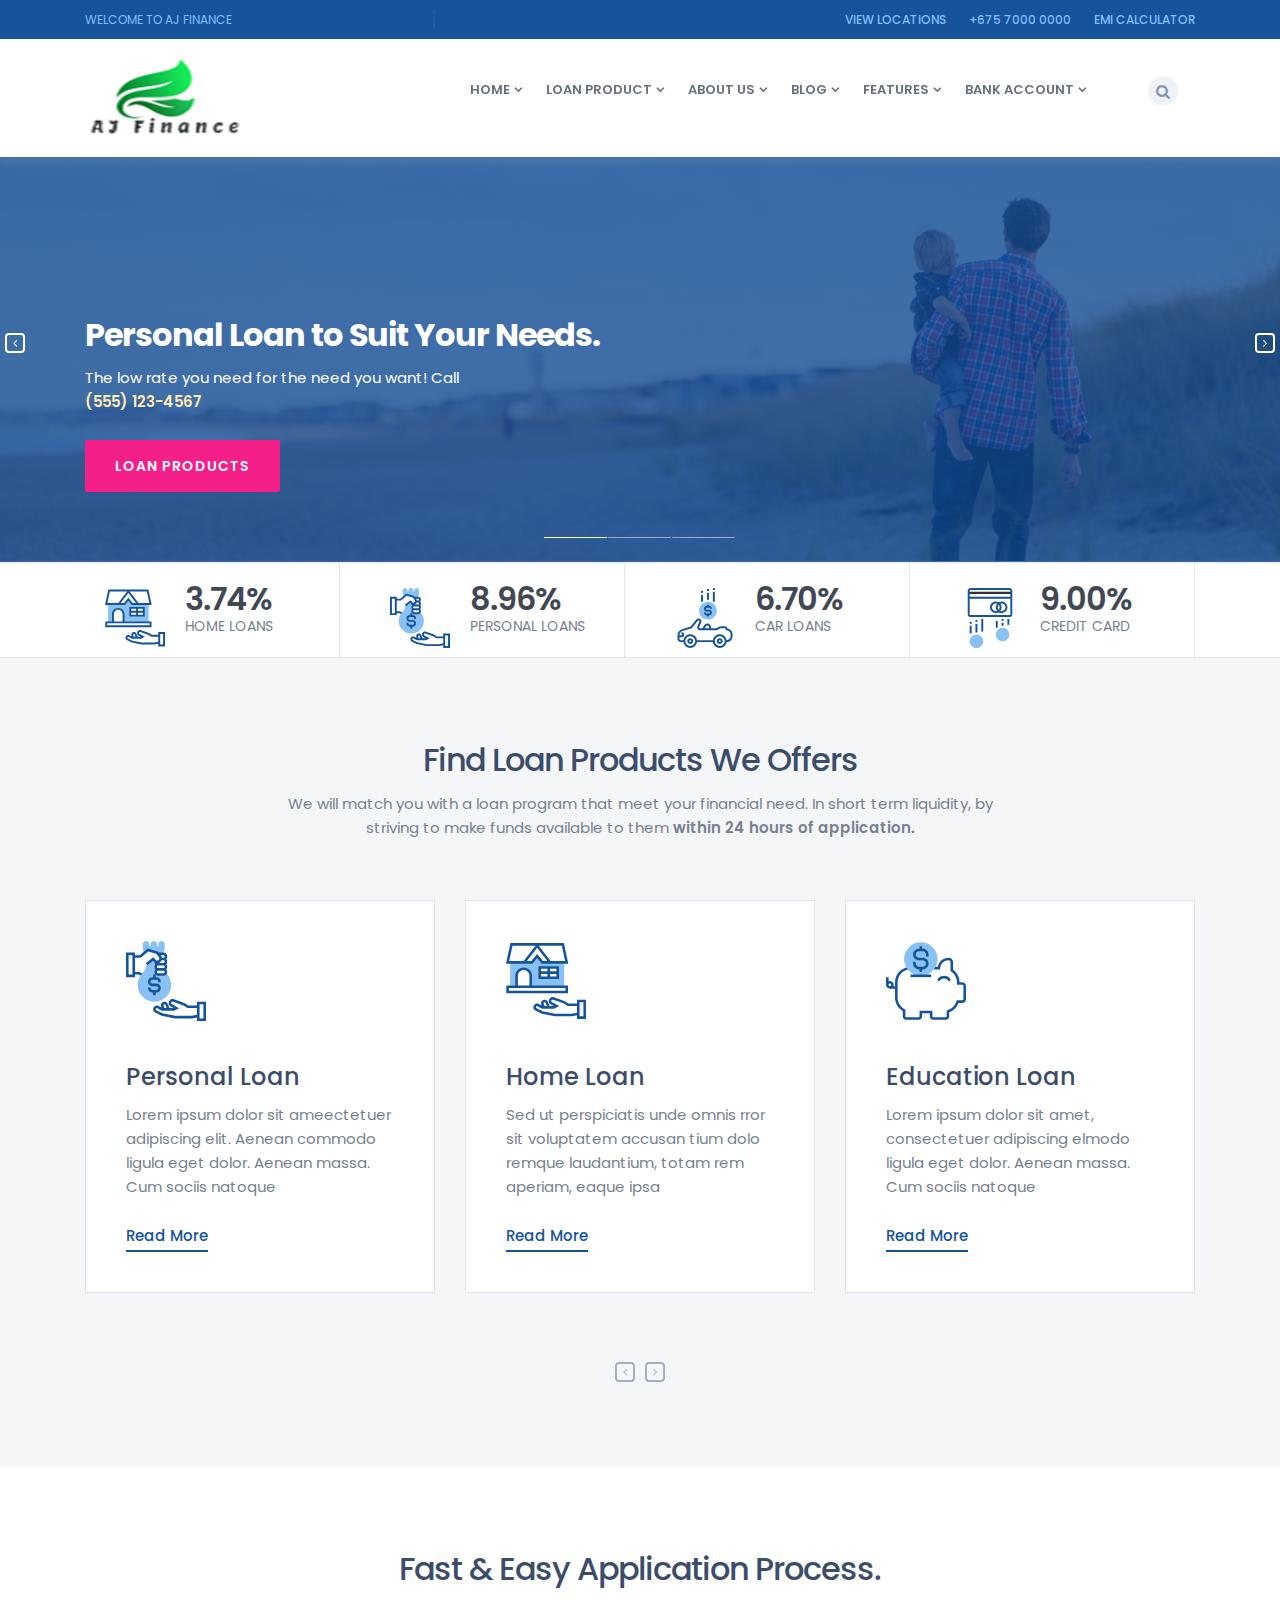
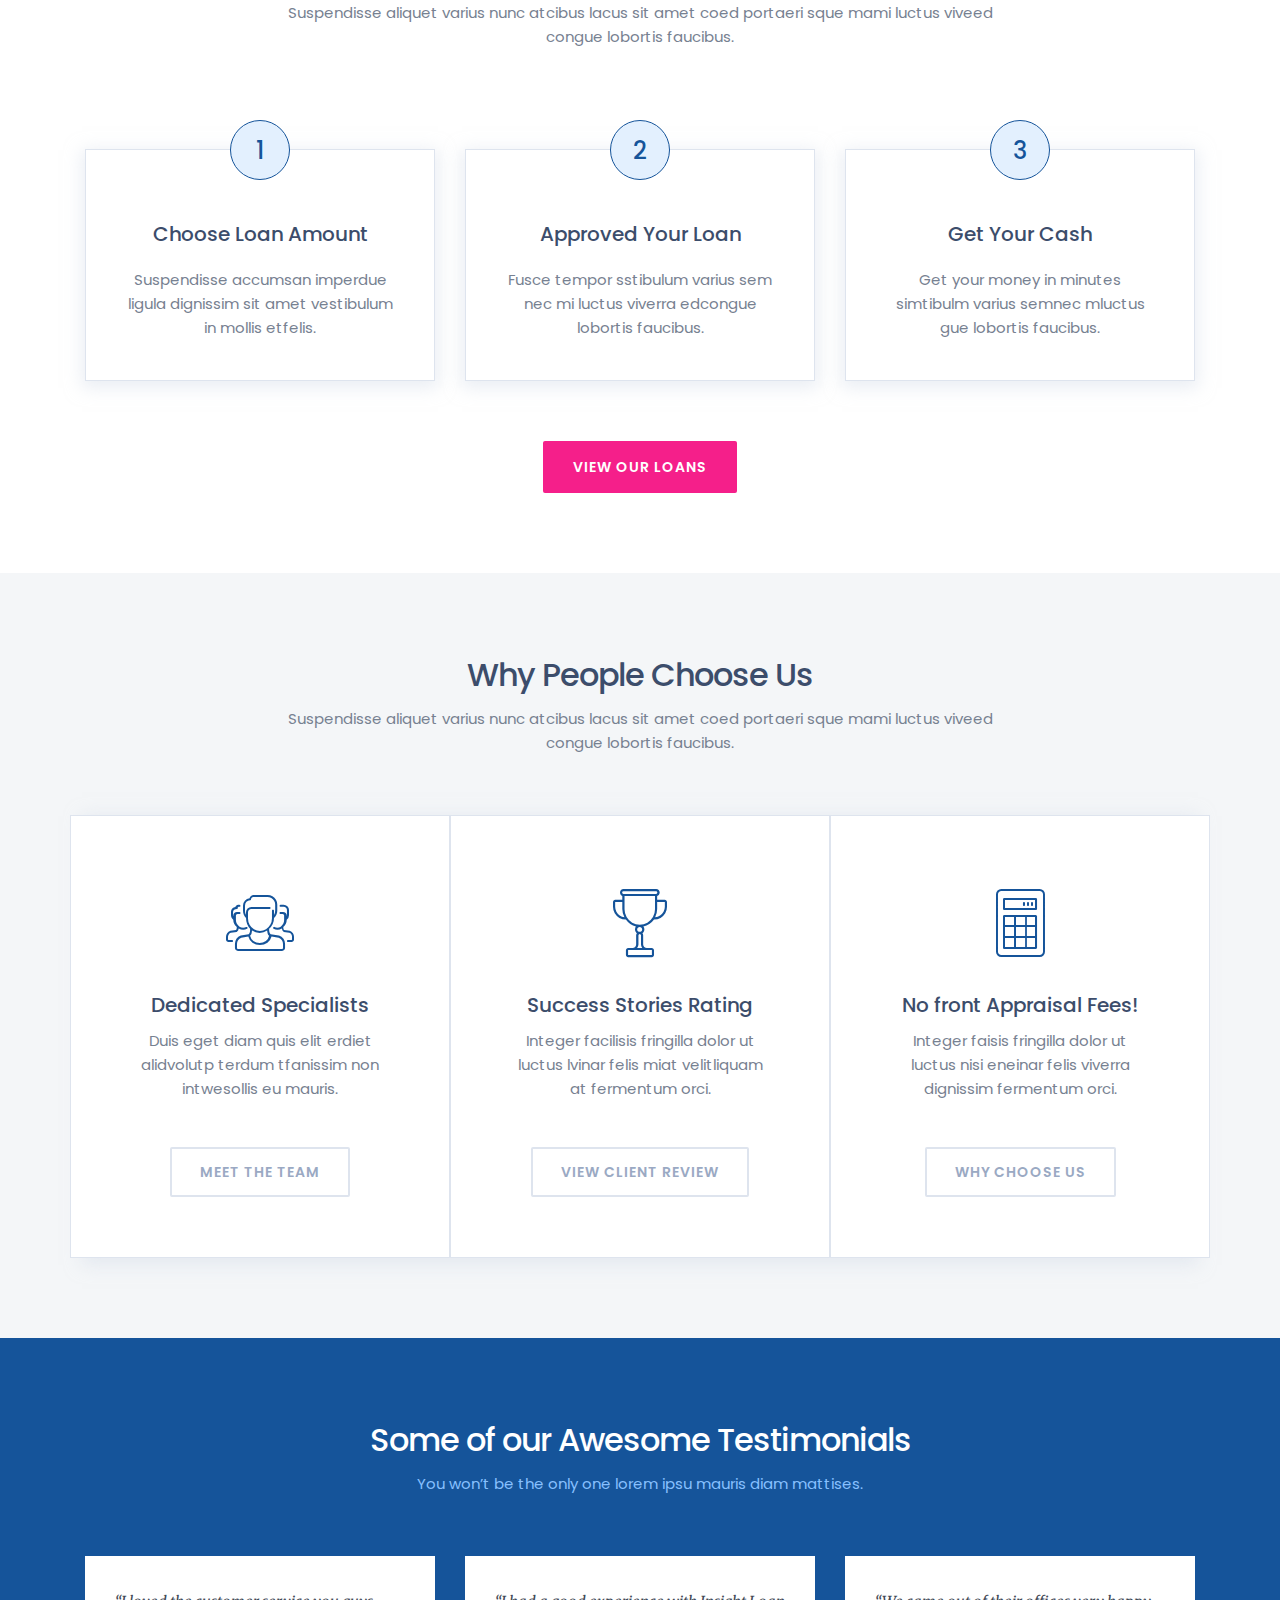
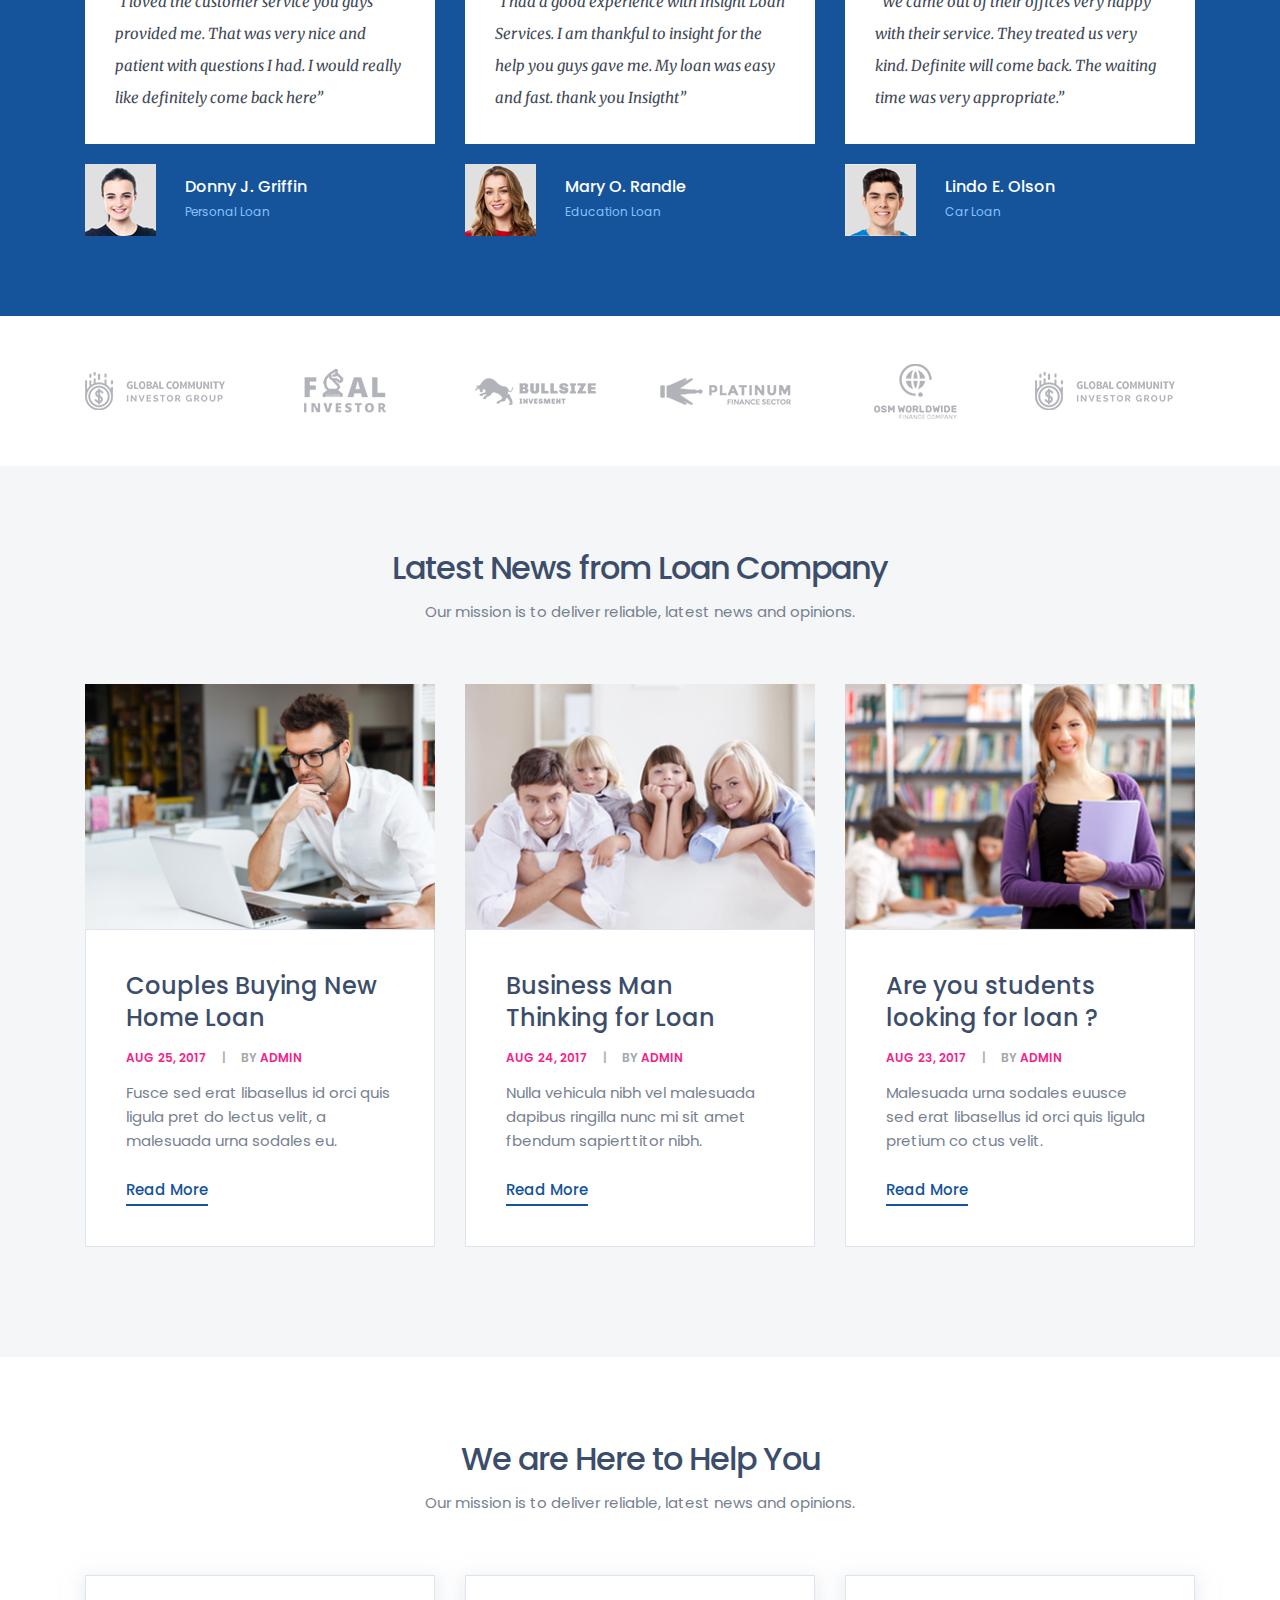
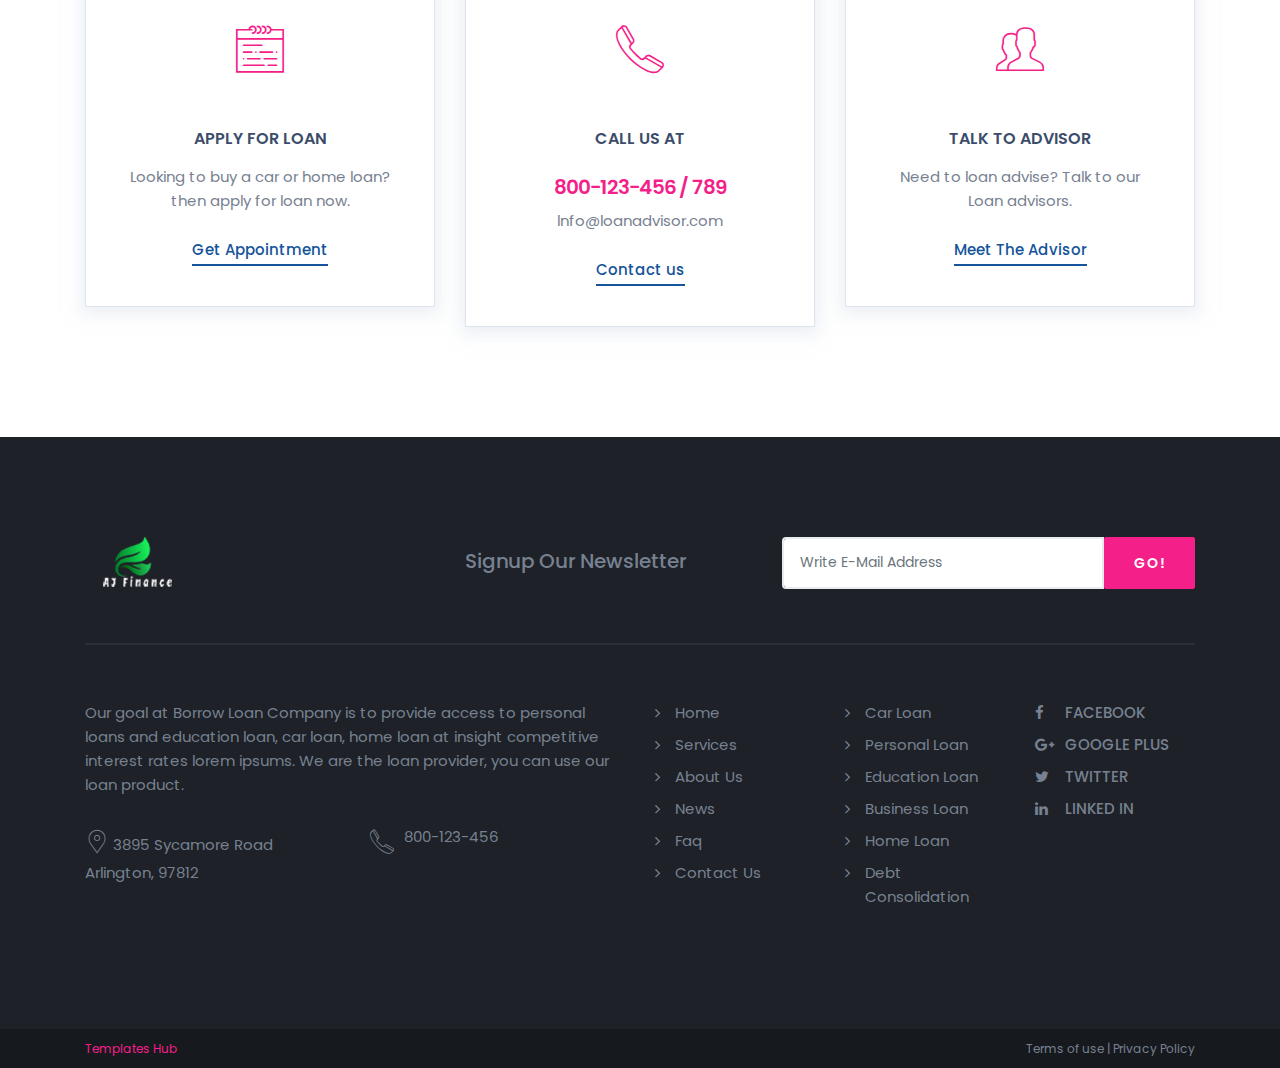
==== index.html @ 6f978fc0 "Updated 11:51pm 21/09/23" ====
<!DOCTYPE html>
<html lang="en">


<head>
    <meta charset="utf-8">
    <meta http-equiv="X-UA-Compatible" content="IE=edge">
    <meta name="viewport" content="width=device-width, initial-scale=1">
    <!-- The above 3 meta tags *must* come first in the head; any other head content must come *after* these tags -->
    <meta name="description" content="Borrow - is the loan company, Business Website Template.">
    <meta name="keywords" content="Financial Website Template, Bootstrap Template, Loan Product, Personal Loan">
    <title>Home - AJ Finance</title>
    <!-- Bootstrap -->
    <link href="css/bootstrap.min.css" rel="stylesheet">
    <link href="css/style.css" rel="stylesheet">
    <link href="css/font-awesome.min.css" rel="stylesheet">
    <link href="css/fontello.css" rel="stylesheet">
   
    <!-- Google Fonts -->
    <link href="https://fonts.googleapis.com/css?family=Poppins:300,400,500,600,700%7CMerriweather:300,300i,400,400i,700,700i" rel="stylesheet">
    <!-- owl Carousel Css -->
    <link href="css/owl.carousel.css" rel="stylesheet">
    <link href="css/owl.theme.css" rel="stylesheet">
    <!-- HTML5 shim and Respond.js for IE8 support of HTML5 elements and media queries -->
    <!-- WARNING: Respond.js doesn't work if you view the page via file:// -->
    <!--[if lt IE 9]>
      <script src="https://oss.maxcdn.com/html5shiv/3.7.3/html5shiv.min.js"></script>
      <script src="https://oss.maxcdn.com/respond/1.4.2/respond.min.js"></script>
    <![endif]-->
</head>

<body>
    <div class="collapse searchbar" id="searchbar">
        <div class="search-area">
            <div class="container">
                <div class="row">
                    <div class="col-xl-12 col-lg-12 col-md-12 col-sm-12 col-12">
                        <div class="input-group">
                            <input type="text" class="form-control" placeholder="Search for...">
                            <span class="input-group-btn">
            <button class="btn btn-default" type="button">Go!</button>
            </span> </div>
                        <!-- /input-group -->
                    </div>
                    <!-- /.col-lg-6 -->
                </div>
            </div>
        </div>
    </div>
    <div class="top-bar">
        <!-- top-bar -->
        <div class="container">
            <div class="row">
                <div class="col-xl-4 col-lg-5 col-md-4 col-sm-6 col-6 d-none d-xl-block d-lg-block">
                    <p class="mail-text">Welcome to AJ Finance</p>
                </div>
                <div class="col-xl-8 col-lg-7 col-md-12 col-sm-12 col-12 text-right">
                    <div class="top-nav"> <span class="top-text"><a href="#">View Locations</a> </span> <span class="top-text"><a href="#">+675 7000 0000</a></span> <span class="top-text"><a href="#">EMI calculator</a></span> </div>
                </div>
            </div>
        </div>
    </div>
    <!-- /.top-bar -->
    <div class="header">
        <div class="container">
            <div class="row">
                <div class="col-xl-2 col-lg-2 col-md-12 col-sm-6 col-6">
                    <!-- logo -->
                    <div class="logo">
                        <a href="index.html"><img src="images/AJLogo.png" alt="Borrow - Loan Company Website Template"></a>
                    </div>
                </div>
                <!-- logo -->
                <div class="col-xl-9 col-lg-9 col-md-12 col-sm-12 col-12">
                      <div id="navigation">
                        <!-- navigation start-->
                        <ul>
                            <li class="active"><a href="#" class="animsition-link">Home</a>
                                <ul>
                                    <li><a href="index.html" title="Home page 1" class="animsition-link">Home page 1</a></li>
                                    <li><a href="index-1.html" title="Home page 2" class="animsition-link">Home page 2</a></li>
                                    <li><a href="index-2.html" title="Home page 3" class="animsition-link">Home page 3</a></li>
                                    <li><a href="index-3.html" title="Home page 4" class="animsition-link">Home page 4 
                                     <span class="badge">New</span></a></li>
                                    <li><a href="index-4-students-loan.html" title="students loan" class="animsition-link">Students Loan Page <span class="badge">New</span></a> </li>
                                    <li><a href="index-5-business-loan.html" title="students loan" class="animsition-link">Business Loan Page<span class="badge">New</span></a></li>
                                    <li><a href="index-6.html" title="" class="animsition-link">Home Tabbed<span class="badge">New</span></a></li>
                                    <li><a href="index-7-borrow-bank.html" title="" class="animsition-link">Bank Home Page<span class="badge">New</span></a></li>
                                </ul>
                            </li>
                            <li><a href="#" class="animsition-link">Loan Product</a>
                                <ul>
                                    <li><a href="#" title="Education Loan" class="animsition-link">Credit Card <span class="badge">New</span></a>
                                        <ul>
                                            <li><a href="credit-card-listing.html" title="Credit Card Listing" class="animsition-link">Credit Card Listing</a></li>
                                            <li><a href="credit-card-single.html" title="Credit Card Single" class="animsition-link">Credit Card Single</a></li>
                                        </ul>
                                    </li>
                                    <li><a href="#" title="Lenders" class="animsition-link">Lenders <span class="badge">New</span></a>
                                        <ul>
                                            <li><a href="lender-listing.html" title="Credit Card Listing" class="animsition-link">Lenders Listing</a></li>
                                            <li><a href="lender-single.html" title="Credit Card Single" class="animsition-link">Lenders Single</a></li>
                                        </ul>
                                    </li>
                                    <li><a href="product-single-sidebar.html">Product page side tab <span class="badge">New</span></a>
                                    </li>
                                    <li><a href="loan-listing-image.html" title="Loan Image Listing" class="animsition-link">Loan Image Listing</a></li>
                                    <li><a href="loan-listing-icon.html" title="Loan Icon Listing" class="animsition-link">Loan Icon Listing</a></li>
                                    <li><a href="car-loan.html" title="Car Loan" class="animsition-link">Car Loan Single</a></li>
                                    <li><a href="personal-loan.html" title="Personal Loan" class="animsition-link">Personal Loan Single</a></li>
                                    <li><a href="home-loan.html" title="Home Loan" class="animsition-link">Home Loan Single</a></li>
                                    <li><a href="education-loan.html" title="Education Loan" class="animsition-link">Education Loan Single</a></li>
                                </ul>
                            </li>
                            <li><a href="about.html" class="animsition-link">About us</a>
                                <ul>
                                    <li><a href="about.html" title="About us" class="animsition-link">About us</a></li>
                                    <li><a href="team.html" title="Team" class="animsition-link">Team</a></li>
                                </ul>
                            </li>
                            <li><a href="blog-listing.html" class="animsition-link">Blog</a>
                                <ul>
                                    <li><a href="blog-listing.html" title="Blog Listing" class="animsition-link">Blog Listing</a></li>
                                    <li><a href="blog-single.html" title="Blog Single" class="animsition-link">Blog Single</a></li>
                                    <li><a href="blog-two-column.html" title="Blog Two Column" class="animsition-link">Blog Two Column</a></li>
                                    <li><a href="blog-three-column.html" title="Blog Three Column" class="animsition-link">Blog Three Column</a></li>
                                </ul>
                            </li>
                            <li><a href="compare-loan.html" class="animsition-link">Features</a>
                                <ul>
                                    <li><a href="#" title="Compare Loan" class="animsition-link">Compare Page</a>
                                        <ul>
                                          
                                            <li><a href="compare-credit-card.html" title="Compare Loan" class="animsition-link">Compare Credit Card</a>
                                                <li><a href="compare-personal-loan.html" title="Compare Loan" class="animsition-link">Compare Personal</a></li>
                                                <li><a href="compare-student-loan.html" title="Compare Loan" class="animsition-link">Compare Student Loan</a></li>
                                                  <li><a href="compare-loan.html" title="Compare Loan" class="animsition-link">Compare Loan</a></li>
                                        </ul>
                                        </li>
                                        <li><a href="#" class="animsition-link">Landing Pages</a>
                                            <ul>
                                                <li><a href="landing-page-car-loan.html" title="Loan Calculator" class="animsition-link">Car Loan 
                                     <small class="highlight">Landing Page</small>
                                     </a></li>
                                                <li><a href="landing-page-home-loan.html" title="Loan Calculator" class="animsition-link">Home Loan 
                                     <small class="highlight">Landing Page</small></a></li>
                                     <li><a href="refinancing-landing-page.html" title="Refinancing Page" class="animsition-link">Refinancing Page
                                     <small class="highlight">Landing Page</small></a></li>
                                       <li><a href="lead-genrator-landing-page.html" title="Lead Genrator" class="animsition-link">Lead Genrator 
                                     <small class="highlight">Landing Page</small></a></li>
                                       <li><a href="card-landing-page.html" title="Card Landing" class="animsition-link">Card Page 
                                     <small class="highlight">Landing Page</small></a></li>
                                            </ul>
                                        </li>
                                        <li><a href="loan-calculator.html" title="Loan Calculator" class="animsition-link">Loan Calculator</a></li>
                                        <li><a href="loan-eligibility.html" title="Loan Calculator" class="animsition-link">Loan Eligibility Cal <span class="badge">NEW</span></a></li>
                                        <li><a href="faq.html" title="Faq" class="animsition-link">Faq page</a></li>
                                        <li><a href="testimonial.html" title="Testimonial" class="animsition-link">Testimonial</a></li>
                                        <li><a href="error.html" title="404 Error" class="animsition-link">404 Error</a></li>
                                        <li><a href="gallery-filter-2.html" class="animsition-link">Gallery</a>
                                            <ul>
                                                <li><a href="gallery-filter-2.html" title="Filterable Gallery 2 column" class="animsition-link">Filterable Gallery 2 column</a></li>
                                                <li><a href="gallery-filter-3.html" title="Filterable Gallery 3 column" class="animsition-link">Filterable Gallery 3 column</a></li>
                                                <li><a href="gallery-masonry.html" title="Masonry Gallery" class="animsition-link">Masonry Gallery</a></li>
                                                <li><a href="gallery-zoom.html" title="Zoom Gallery" class="animsition-link">Zoom Gallery</a></li>
                                            </ul>
                                        </li>
                                        <li><a href="shortcodes-tabs.html" class="animsition-link">Shortcodes</a>
                                            <ul>
                                                <li><a href="shortcodes-tables.html" title="Table" class="animsition-link">Table</a></li>
                                                <li><a href="shortcodes-tabs.html" title="Tab" class="animsition-link">Tab</a></li>
                                                <li><a href="shortcodes-accordion.html" title="Accordion" class="animsition-link">Accordion</a></li>
                                                <li><a href="shortcodes-alert.html" title="Alert" class="animsition-link">Alert</a></li>
                                                <li><a href="shortcodes-button.html" title="Button" class="animsition-link">Button</a></li>
                                                <li><a href="shortcodes-column.html" title="Column" class="animsition-link">Column</a></li>
                                            </ul>
                                        </li>
                                        <li><a href="contact-us.html" title="Contact us" class="animsition-link">Contact us</a></li>
                                </ul>
                                </li>
                                <li><a href="compare-loan.html" class="animsition-link">Bank Account</a>
                                    <ul>
                                        <li><a href="personal-bank-account.html" title="Bank Account" class="animsition-link">Bank Account</a></li>
                                        <li><a href="personal-bank-saving.html" title="Bank Saving" class="animsition-link">Bank Account list</a></li>
                                        <li><a href="borrow-account-saving.html" title="Bank Account Single" class="animsition-link">Bank Account Single</a></li>
                                    </ul>
                                </li>
                        </ul>
                    </div>
                    <!-- /.navigation start-->
                </div>
                <div class="col-xl-l col-lg-1 col-md-1 col-sm-1 col-12 d-none d-xl-block d-lg-block">
                    <!-- search start-->
                    <div class="search-nav"> <a class="search-btn" role="button" data-toggle="collapse" href="#searchbar" aria-expanded="false"><i class="fa fa-search"></i></a> </div>
                </div>
                <!-- /.search start-->
            </div>
        </div>
    </div>
    <div class="slider" id="slider">
        <!-- slider -->
        <div class="slider-img"><img src="images/slider-1.jpg" alt="Borrow - Loan Company Website Template" class="">
            <div class="container">
                <div class="row">
                    <div class="col-xl-6 col-lg-6 col-md-12 col-sm-12 col-12">
                        <div class="slider-captions">
                            <!-- slider-captions -->
                            <h1 class="slider-title">Personal Loan to Suit Your Needs. </h1>
                            <p class="slider-text d-none d-xl-block d-lg-block d-sm-block">The low rate you need for the need you want! Call
                                <br>
                                <strong class="text-highlight">(555) 123-4567</strong></p>
                            <a href="team.html" class="btn btn-default">Loan Products</a> </div>
                        <!-- /.slider-captions -->
                    </div>
                </div>
            </div>
        </div>
        <div>
            <div class="slider-img"><img src="images/slider-2.jpg" alt="Borrow - Loan Company Website Template" class="">
                <div class="container">
                    <div class="row">
                        <div class="col-xl-6 col-lg-6 col-md-12 col-sm-12 col-12">
                            <div class="slider-captions">
                                <!-- slider-captions -->
                                <h1 class="slider-title"> Lowest Car Loan Rate <strong class="text-highlight">9.60%</strong> </h1>
                                <p class="slider-text d-none d-xl-block d-lg-block d-sm-block"> We provide an excellent service Loan company. Lorem ipsum simple dummy content goes here.</p>
                                <a href="#" class="btn btn-default">Check Eligiblity</a> </div>
                            <!-- /.slider-captions -->
                        </div>
                    </div>
                </div>
            </div>
        </div>
        <div>
            <div class="slider-img"><img src="images/slider-3.jpg" alt="Borrow - Loan Company Website Template" class="">
                <div class="container">
                    <div class="row">
                        <div class="col-xl-6 col-lg-6 col-md-12 col-sm-12 col-12">
                            <div class="slider-captions">
                                <!-- slider-captions -->
                                <h1 class="slider-title">Student Loans with Greate Rates <strong class="text-highlight">11.10%</strong></h1>
                                <p class="slider-text d-none d-xl-block d-lg-block d-sm-block">We provide an excellent service for all types of loans in
                                    <br> ahmedabad and offer service, advice and direction.</p>
                                <a href="#" class="btn btn-default ">View Products</a> </div>
                            <!-- /.slider-captions -->
                        </div>
                    </div>
                </div>
            </div>
        </div>
    </div>
    <div class="rate-table">
        <div class="container">
            <div class="row">
                <div class="col-xl-3 col-lg-3 col-md-3 col-sm-6 col-6">
                    <div class="rate-counter-block">
                        <div class="icon rate-icon  "> <img src="images/mortgage.svg" alt="Borrow - Loan Company Website Template" class="icon-svg-1x"></div>
                        <div class="rate-box">
                            <h1 class="loan-rate">3.74%</h1>
                            <small class="rate-title">Home Loans</small>
                        </div>
                    </div>
                </div>
                <div class="col-xl-3 col-lg-3 col-md-3 col-sm-6 col-6">
                    <div class="rate-counter-block">
                        <div class="icon rate-icon  "> <img src="images/loan.svg" alt="Borrow - Loan Company Website Template" class="icon-svg-1x"></div>
                        <div class="rate-box">
                            <h1 class="loan-rate">8.96%</h1>
                            <small class="rate-title">Personal Loans</small>
                        </div>
                    </div>
                </div>
                <div class="col-xl-3 col-lg-3 col-md-3 col-sm-6 col-6">
                    <div class="rate-counter-block">
                        <div class="icon rate-icon  "> <img src="images/car.svg" alt="Borrow - Loan Company Website Template" class="icon-svg-1x"></div>
                        <div class="rate-box">
                            <h1 class="loan-rate">6.70%</h1>
                            <small class="rate-title">Car Loans</small>
                        </div>
                    </div>
                </div>
                <div class="col-xl-3 col-lg-3 col-md-3 col-sm-6 col-6">
                    <div class="rate-counter-block">
                        <div class="icon rate-icon  "> <img src="images/credit-card.svg" alt="Borrow - Loan Company Website Template" class="icon-svg-1x"></div>
                        <div class="rate-box">
                            <h1 class="loan-rate">9.00%</h1>
                            <small class="rate-title">Credit card</small>
                        </div>
                    </div>
                </div>
            </div>
        </div>
    </div>
    <div class="section-space80">
        <div class="container">
            <div class="row">
                <div class="offset-xl-2 col-xl-8 offset-md-2 col-md-8 offset-md-2 col-md-8 col-sm-12 col-12">
                    <div class="mb60 text-center section-title">
                        <!-- section title start-->
                        <h1>Find Loan Products We Offers</h1>
                        <p>We will match you with a loan program that meet your financial need. In short term liquidity, by striving to make funds available to them <strong>within 24 hours of application.</strong></p>
                    </div>
                    <!-- /.section title start-->
                </div>
            </div>
            <div class="row">
                <div class="service" id="service">
                    <div class="col-xl-12 col-lg-12 col-md-12 col-sm-12 col-12">
                        <div class="bg-white pinside40 service-block outline mb30">
                            <div class="icon mb40"> <img src="images/loan.svg" alt="Borrow - Loan Company Website Template" class="icon-svg-2x"> </div>
                            <h2><a href="#" class="title">Personal Loan</a></h2>
                            <p>Lorem ipsum dolor sit ameectetuer adipiscing elit. Aenean commodo ligula eget dolor. Aenean massa. Cum sociis natoque</p>
                            <a href="#" class="btn-link">Read More</a> </div>
                    </div>
                   <div class="col-xl-12 col-lg-12 col-md-12 col-sm-12 col-12">
                        <div class="bg-white pinside40 service-block outline mb30">
                            <div class="icon mb40"> <img src="images/mortgage.svg" alt="Borrow - Loan Company Website Template" class="icon-svg-2x"></div>
                            <h2><a href="#" class="title">Home Loan</a></h2>
                            <p>Sed ut perspiciatis unde omnis rror sit voluptatem accusan tium dolo remque laudantium, totam rem aperiam, eaque ipsa </p>
                            <a href="#" class="btn-link">Read More</a> </div>
                    </div>
                   <div class="col-xl-12 col-lg-12 col-md-12 col-sm-12 col-12">
                        <div class="bg-white pinside40 service-block outline mb30">
                            <div class="icon mb40"> <img src="images/piggy-bank.svg" alt="Borrow - Loan Company Website Template" class="icon-svg-2x"></div>
                            <h2><a href="#" class="title">Education Loan</a></h2>
                            <p>Lorem ipsum dolor sit amet, consectetuer adipiscing elmodo ligula eget dolor. Aenean massa. Cum sociis natoque</p>
                            <a href="#" class="btn-link">Read More</a> </div>
                    </div>
                   <div class="col-xl-12 col-lg-12 col-md-12 col-sm-12 col-12">
                        <div class="bg-white pinside40 service-block outline mb30">
                            <div class="icon mb40"> <img src="images/loan.svg" alt="Borrow - Loan Company Website Template" class="icon-svg-2x"></div>
                            <h2><a href="#" class="title">Business Loan</a></h2>
                            <p>Lorem ipsum dolor sit nean commodo ligula eget dolor simple dummyum sociis natoque.amet, consectetuer adipiscing elit. </p>
                            <a href="#" class="btn-link">Read More</a> </div>
                    </div>
                   <div class="col-xl-12 col-lg-12 col-md-12 col-sm-12 col-12">
                        <div class="bg-white pinside40 service-block outline mb30">
                            <div class="icon mb40"> <img src="images/car.svg" alt="Borrow - Loan Company Website Template" class="icon-svg-2x"></div>
                            <h2><a href="#" class="title">Car Loan</a></h2>
                            <p>Lorem ipsum dolor sit amet, consectetuer adipiscing elit. Aenean commodo ligula eget dolor. Aenean massa. Cum sociis natoque.</p>
                            <a href="#" class="btn-link">Read More</a></div>
                    </div>
                </div>
            </div>
        </div>
    </div>
    <div class="bg-white section-space80">
        <div class="container">
            <div class="row">
                 <div class="offset-xl-2 col-xl-8 offset-md-2 col-md-8 offset-md-2 col-md-8 col-sm-12 col-12">
                    <div class="mb100 text-center section-title">
                        <!-- section title start-->
                        <h1>Fast &amp; Easy Application Process.</h1>
                        <p>Suspendisse aliquet varius nunc atcibus lacus sit amet coed portaeri sque mami luctus viveed congue lobortis faucibus.</p>
                    </div>
                    <!-- /.section title start-->
                </div>
            </div>
            <div class="row">
                <div class="col-xl-4 col-lg-4 col-md-4 col-sm-4 col-12">
                    <div class="bg-white pinside40 number-block outline mb60 bg-boxshadow">
                        <div class="circle"><span class="number">1</span></div>
                        <h3 class="number-title">Choose Loan Amount</h3>
                        <p>Suspendisse accumsan imperdue ligula dignissim sit amet vestibulum in mollis etfelis.</p>
                    </div>
                </div>
               <div class="col-xl-4 col-lg-4 col-md-4 col-sm-4 col-12">
                    <div class="bg-white pinside40 number-block outline mb60 bg-boxshadow">
                        <div class="circle"><span class="number">2</span></div>
                        <h3 class="number-title">Approved Your Loan</h3>
                        <p>Fusce tempor sstibulum varius sem nec mi luctus viverra edcongue lobortis faucibus.</p>
                    </div>
                </div>
                <div class="col-xl-4 col-lg-4 col-md-4 col-sm-4 col-12">
                    <div class="bg-white pinside40 number-block outline mb60 bg-boxshadow">
                        <div class="circle"><span class="number">3</span></div>
                        <h3 class="number-title">Get Your Cash</h3>
                        <p>Get your money in minutes simtibulm varius semnec mluctus gue lobortis faucibus.</p>
                    </div>
                </div>
            </div>
            <div class="row">
                 <div class="offset-xl-2 col-xl-8 offset-md-2 col-md-8 offset-md-2 col-md-8 col-sm-12 col-12 text-center"> <a href="#" class="btn btn-default">View Our Loans</a> </div>
            </div>
        </div>
    </div>
    <div class="section-space80">
        <div class="container">
            <div class="row">
                <div class="offset-xl-2 col-xl-8 offset-md-2 col-md-8 offset-md-2 col-md-8 col-sm-12 col-12">
                    <div class="mb60 text-center section-title">
                        <!-- section title start-->
                        <h1>Why People Choose Us</h1>
                        <p>Suspendisse aliquet varius nunc atcibus lacus sit amet coed portaeri sque mami luctus viveed congue lobortis faucibus.</p>
                    </div>
                    <!-- /.section title start-->
                </div>
            </div>
            <div class="row">
                <div class="col-xl-12 col-lg-12 col-md-12 col-sm-12 col-12">
                    <div class="bg-white bg-boxshadow">
                        <div class="row">
                            <div class="col-xl-4 col-lg-4 col-md-12 col-sm-12 col-12 nopadding">
                                <div class="bg-white pinside60 number-block outline">
                                    <div class="mb20"><i class="icon-command  icon-4x icon-primary"></i></div>
                                    <h3>Dedicated Specialists</h3>
                                    <p>Duis eget diam quis elit erdiet alidvolutp terdum tfanissim non intwesollis eu mauris.</p>
                                    <a href="#" class="btn btn-outline mt20">Meet the team</a> </div>
                            </div>
                             <div class="col-xl-4 col-lg-4 col-md-12 col-sm-12 col-12 nopadding">
                                <div class="bg-white pinside60 number-block outline">
                                    <div class="mb20"><i class="icon-cup  icon-4x icon-primary"></i></div>
                                    <h3>Success Stories Rating</h3>
                                    <p>Integer facilisis fringilla dolor ut luctus lvinar felis miat velitliquam at fermentum orci.</p>
                                    <a href="#" class="btn btn-outline mt20">View Client Review</a> </div>
                            </div>
                             <div class="col-xl-4 col-lg-4 col-md-12 col-sm-12 col-12 nopadding">
                                <div class="bg-white pinside60 number-block outline">
                                    <div class="mb20"><i class="icon-calculator  icon-4x icon-primary"></i></div>
                                    <h3>No front Appraisal Fees!</h3>
                                    <p> Integer faisis fringilla dolor ut luctus nisi eneinar felis viverra dignissim fermentum orci.</p>
                                    <a href="#" class="btn btn-outline mt20">Why choose us</a> </div>
                            </div>
                        </div>
                    </div>
                </div>
            </div>
        </div>
    </div>
    <div class="bg-default section-space80">
        <div class="container">
            <div class="row">
                 <div class="offset-xl-2 col-xl-8 offset-md-2 col-md-8 offset-md-2 col-md-8 col-sm-12 col-12">
                    <div class="mb60 text-center section-title">
                        <!-- section title start-->
                        <h1 class="title-white">Some of our Awesome Testimonials</h1>
                        <p> You won’t be the only one lorem ipsu mauris diam mattises.</p>
                    </div>
                    <!-- /.section title start-->
                </div>
            </div>
            <div class="row">
                <div class="col-xl-4 col-lg-4 col-md-4 col-sm-4 col-12 clearfix ">
                    <div class="testimonial-block mb30">
                        <div class="bg-white pinside30 mb20">
                            <p class="testimonial-text"> “I loved the customer service you guys provided me. That was very nice and patient with questions I had. I would really like definitely come back here”</p>
                        </div>
                        <div class="testimonial-autor-box">
                            <div class="testimonial-img pull-left"> <img src="images/testimonial-img.jpg" alt="Borrow - Loan Company Website Template"> </div>
                            <div class="testimonial-autor pull-left">
                                <h4 class="testimonial-name">Donny J. Griffin</h4>
                                <span class="testimonial-meta">Personal Loan</span> </div>
                        </div>
                    </div>
                </div>
                <div class="col-xl-4 col-lg-4 col-md-4 col-sm-4 col-12 clearfix ">
                    <div class="testimonial-block mb30">
                        <div class="bg-white pinside30 mb20">
                            <p class="testimonial-text"> “I had a good experience with Insight Loan Services. I am thankful to insight for the help you guys gave me. My loan was easy and fast. thank you Insigtht”</p>
                        </div>
                        <div class="testimonial-autor-box">
                            <div class="testimonial-img pull-left"> <img src="images/testimonial-img-1.jpg" alt="Borrow - Loan Company Website Template"> </div>
                            <div class="testimonial-autor pull-left">
                                <h4 class="testimonial-name">Mary O. Randle</h4>
                                <span class="testimonial-meta">Education Loan</span> </div>
                        </div>
                    </div>
                </div>
               <div class="col-xl-4 col-lg-4 col-md-4 col-sm-4 col-12 clearfix ">
                    <div class="testimonial-block mb30">
                        <div class="bg-white pinside30 mb20">
                            <p class="testimonial-text"> “We came out of their offices very happy with their service. They treated us very kind. Definite will come back. The waiting time was very appropriate.”</p>
                        </div>
                        <div class="testimonial-autor-box">
                            <div class="testimonial-img pull-left"> <img src="images/testimonial-img-2.jpg" alt="Borrow - Loan Company Website Template"> </div>
                            <div class="testimonial-autor pull-left">
                                <h4 class="testimonial-name">Lindo E. Olson</h4>
                                <span class="testimonial-meta">Car Loan</span> </div>
                        </div>
                    </div>
                </div>
            </div>
        </div>
    </div>
    <div class="section-space40 bg-white">
        <div class="container">
            <div class="row">
                <div class="col-xl-2 col-lg-2 col-md-2 col-sm-4 col-6"> <img src="images/logo-1.jpg" alt="Borrow - Loan Company Website Template"> </div>
                <div class="col-xl-2 col-lg-2 col-md-2 col-sm-4 col-6"> <img src="images/logo-2.jpg" alt="Borrow - Loan Company Website Template"> </div>
                <div class="col-xl-2 col-lg-2 col-md-2 col-sm-4 col-6"> <img src="images/logo-3.jpg" alt="Borrow - Loan Company Website Template"> </div>
                <div class="col-xl-2 col-lg-2 col-md-2 col-sm-4 col-6"> <img src="images/logo-4.jpg" alt="Borrow - Loan Company Website Template"> </div>
                <div class="col-xl-2 col-lg-2 col-md-2 col-sm-4 col-6"> <img src="images/logo-5.jpg" alt="Borrow - Loan Company Website Template"> </div>
                <div class="col-xl-2 col-lg-2 col-md-2 col-sm-4 col-6"> <img src="images/logo-1.jpg" alt="Borrow - Loan Company Website Template"> </div>
            </div>
        </div>
    </div>
    <div class="section-space80">
        <div class="container">
            <div class="row">
                 <div class="offset-xl-2 col-xl-8 offset-md-2 col-md-8 offset-md-2 col-md-8 col-sm-12 col-12">
                    <div class="mb60 text-center section-title">
                        <!-- section title start-->
                        <h1>Latest News from Loan Company</h1>
                        <p> Our mission is to deliver reliable, latest news and opinions.</p>
                    </div>
                    <!-- /.section title start-->
                </div>
            </div>
            <div class="row">
                <div class="col-xl-4 col-lg-4 col-md-4 col-sm-12 col-12">
                    <div class="post-block mb30">
                        <div class="post-img">
                            <a href="blog-single.html" class="imghover"><img src="images/blog-img.jpg" alt="Borrow - Loan Company Website Template" class="img-fluid"></a>
                        </div>
                        <div class="bg-white pinside40 outline">
                            <h2><a href="blog-single.html" class="title">Couples Buying New Home Loan</a></h2>
                            <p class="meta"><span class="meta-date">Aug 25, 2017</span><span class="meta-author">By<a href="#"> Admin</a></span></p>
                            <p>Fusce sed erat libasellus id orci quis ligula pret do lectus velit, a malesuada urna sodales eu.</p>
                            <a href="blog-single.html" class="btn-link">Read More</a> </div>
                    </div>
                </div>
                 <div class="col-xl-4 col-lg-4 col-md-4 col-sm-12 col-12">
                    <div class="post-block mb30">
                        <div class="post-img">
                            <a href="blog-single.html" class="imghover"><img src="images/blog-img-1.jpg" alt="Borrow - Loan Company Website Template" class="img-fluid"></a>
                        </div>
                        <div class="bg-white pinside40 outline">
                            <h2><a href="blog-single.html" class="title">Business Man Thinking for Loan</a></h2>
                            <p class="meta"><span class="meta-date">Aug 24, 2017</span><span class="meta-author">By<a href="#"> Admin</a></span></p>
                            <p>Nulla vehicula nibh vel malesuada dapibus ringilla nunc mi sit amet fbendum sapierttitor nibh. </p>
                            <a href="blog-single.html" class="btn-link">Read More</a> </div>
                    </div>
                </div>
                 <div class="col-xl-4 col-lg-4 col-md-4 col-sm-12 col-12">
                    <div class="post-block mb30">
                        <div class="post-img">
                            <a href="blog-single.html" class="imghover"><img src="images/blog-img-2.jpg" alt="Borrow - Loan Company Website Templates" class="img-fluid"></a>
                        </div>
                        <div class="bg-white pinside40 outline">
                            <h2><a href="blog-single.html" class="title">Are you students looking for loan ?</a></h2>
                            <p class="meta"><span class="meta-date">Aug 23, 2017</span><span class="meta-author">By<a href="#"> Admin</a></span></p>
                            <p>Malesuada urna sodales euusce sed erat libasellus id orci quis ligula pretium co ctus velit.</p>
                            <a href="blog-single.html" class="btn-link">Read More</a> </div>
                    </div>
                </div>
            </div>
        </div>
    </div>
    <div class="section-space80 bg-white">
        <div class="container">
            <div class="row">
               <div class="offset-xl-2 col-xl-8 offset-md-2 col-md-8 offset-md-2 col-md-8 col-sm-12 col-12">
                    <div class="mb60 text-center section-title">
                        <!-- section title-->
                        <h1>We are Here to Help You</h1>
                        <p>Our mission is to deliver reliable, latest news and opinions.</p>
                    </div>
                    <!-- /.section title-->
                </div>
            </div>
            <div class="row">
                <div class="col-xl-4 col-lg-4 col-md-6 col-sm-12 col-12">
                    <div class="bg-white bg-boxshadow pinside40 outline text-center mb30">
                        <div class="mb40"><i class="icon-calendar-3 icon-2x icon-default"></i></div>
                        <h2 class="capital-title">Apply For Loan</h2>
                        <p>Looking to buy a car or home loan? then apply for loan now.</p>
                        <a href="#" class="btn-link">Get Appointment</a> </div>
                </div>
                 <div class="col-xl-4 col-lg-4 col-md-6 col-sm-12 col-12">
                    <div class="bg-white bg-boxshadow pinside40 outline text-center mb30">
                        <div class="mb40"><i class="icon-phone-call icon-2x icon-default"></i></div>
                        <h2 class="capital-title">Call us at </h2>
                        <h1 class="text-big">800-123-456 / 789 </h1>
                        <p>lnfo@loanadvisor.com</p>
                        <a href="#" class="btn-link">Contact us</a> </div>
                </div>
                <div class="col-xl-4 col-lg-4 col-md-6 col-sm-12 col-12">
                    <div class="bg-white bg-boxshadow pinside40 outline text-center mb30">
                        <div class="mb40"> <i class="icon-users icon-2x icon-default"></i></div>
                        <h2 class="capital-title">Talk to Advisor</h2>
                        <p>Need to loan advise? Talk to our Loan advisors.</p>
                        <a href="#" class="btn-link">Meet The Advisor</a> </div>
                </div>
            </div>
        </div>
    </div>
     <div class="footer section-space100">
        <!-- footer -->
        <div class="container">
            <div class="row">
                <div class="col-xl-4 col-lg-4 col-md-4 col-sm-12 col-12">
                    <div class="footer-logo">
                        <!-- Footer Logo -->
                        <img src="images/AJLogoF.png" alt="Borrow - Loan Company Website Templates"> </div>
                    <!-- /.Footer Logo -->
                </div>
                <div class="col-xl-8 col-lg-8 col-md-8 col-sm-12 col-12">
                    <div class="row">
                    <div class="col-xl-5 col-lg-5 col-md-5 col-sm-12 col-12">
                        <h3 class="newsletter-title">Signup Our Newsletter</h3>
                    </div>
                    <div class="col-xl-7 col-lg-7 col-md-7 col-sm-12 col-12">
                        <div class="newsletter-form">
                            <!-- Newsletter Form -->
                            <form action="https://jituchauhan.com/borrow/bootstrap-4/newsletter.php" method="post">
                                <div class="input-group">
                                    <input type="email" class="form-control" id="newsletter" name="newsletter" placeholder="Write E-Mail Address" required>
                                    <span class="input-group-btn">
                <button class="btn btn-default" type="submit">Go!</button>
                </span> </div>
                                <!-- /input-group -->
                            </form>
                        </div>
                        <!-- /.Newsletter Form -->
                    </div>
                </div>
                    <!-- /.col-lg-6 -->
                </div>
            </div>
            <hr class="dark-line">
            <div class="row">
                <div class="col-xl-6 col-lg-6 col-md-6 col-sm-12 col-12">
                    <div class="widget-text mt40">
                        <!-- widget text -->
                        <p>Our goal at Borrow Loan Company is to provide access to personal loans and education loan, car loan, home loan at insight competitive interest rates lorem ipsums. We are the loan provider, you can use our loan product.</p>
                        <div class="row">
                            <div class="col-xl-6 col-lg-6 col-md-6 col-sm-6 col-6">
                                <p class="address-text"><span><i class="icon-placeholder-3 icon-1x"></i> </span>3895 Sycamore Road Arlington, 97812 </p>
                            </div>
                            <div class="col-xl-6 col-lg-6 col-md-6 col-sm-6 col-6">
                                <p class="call-text"><span><i class="icon-phone-call icon-1x"></i></span>800-123-456</p>
                            </div>
                        </div>
                    </div>
                    <!-- /.widget text -->
                </div>
                <div class="col-xl-2 col-lg-2 col-md-4 col-sm-6 col-6">
                    <div class="widget-footer mt40">
                        <!-- widget footer -->
                        <ul class="listnone">
                            <li><a href="#">Home</a></li>
                            <li><a href="#">Services</a></li>
                            <li><a href="#">About Us</a></li>
                            <li><a href="#">News</a></li>
                            <li><a href="#">Faq</a></li>
                            <li><a href="#">Contact Us</a></li>
                        </ul>
                    </div>
                    <!-- /.widget footer -->
                </div>
                <div class="col-xl-2 col-lg-2 col-md-4 col-sm-6 col-6">
                    <div class="widget-footer mt40">
                        <!-- widget footer -->
                        <ul class="listnone">
                            <li><a href="#">Car Loan</a></li>
                            <li><a href="#">Personal Loan</a></li>
                            <li><a href="#">Education Loan</a></li>
                            <li><a href="#">Business Loan</a></li>
                            <li><a href="#">Home Loan</a></li>
                            <li><a href="#">Debt Consolidation</a></li>
                        </ul>
                    </div>
                    <!-- /.widget footer -->
                </div>
                <div class="col-xl-2 col-lg-2 col-md-4 col-sm-6 col-6">
                    <div class="widget-social mt40">
                        <!-- widget footer -->
                        <ul class="listnone">
                            <li><a href="#"><i class="fa fa-facebook"></i>Facebook</a></li>
                            <li><a href="#"><i class="fa fa-google-plus"></i>Google Plus</a></li>
                            <li><a href="#"><i class="fa fa-twitter"></i>Twitter</a></li>
                            <li><a href="#"><i class="fa fa-linkedin"></i>Linked In</a></li>
                        </ul>
                    </div>
                    <!-- /.widget footer -->
                </div>
            </div>
        </div>
    </div>
    <!-- /.footer -->
    <div class="tiny-footer">
        <!-- tiny footer -->
        <div class="container">
            <div class="row">
                <div class="col-xl-6 col-lg-6 col-md-6 col-sm-6 col-6">
                    <p><a target="_blank" href="https://www.templateshub.net">Templates Hub</a></p>
                </div>
                <div class="col-xl-6 col-lg-6 col-md-6 col-sm-6 col-6 text-right">
                    <p>Terms of use | Privacy Policy</p>

                </div>
            </div>
        </div>
    </div>
    <!-- back to top icon -->
    <a href="#0" class="cd-top" title="Go to top">Top</a>
    <!-- jQuery (necessary for Bootstrap's JavaScript plugins) -->
    <script src="js/jquery.min.js"></script>
    <!-- Include all compiled plugins (below), or include individual files as needed -->
    <script src="js/bootstrap.min.js"></script>
    <script type="text/javascript" src="js/menumaker.js"></script>
  
    <!-- sticky header -->
    <script type="text/javascript" src="js/jquery.sticky.js"></script>
    <script type="text/javascript" src="js/sticky-header.js"></script>
    <!-- slider script -->
    <script type="text/javascript" src="js/owl.carousel.min.js"></script>
    <script type="text/javascript" src="js/slider-carousel.js"></script>
    <script type="text/javascript" src="js/service-carousel.js"></script>
    <!-- Back to top script -->
    <script src="js/back-to-top.js" type="text/javascript"></script>
</body>


</html>
---- css/style.css ----
@charset "utf-8";

/* CSS Document */

/*

 Template Name : Borrow - A Loan Company Website Template
 Author : Jitu Chauhan;
 Version: 1.0.5;

+ General css 
+ Space css
+ Background & Block color 
+ Buttons
+ Input Form
+ Bullet
+ Icon
+ Navigation CSS

+ HOME
  - Home
  - Home-1
  - Home-2
+ LOAN PRODUCT
  - Loan Image Listing
  - Loan Icon Listing
  - Car Loan Single
  - Personal Loan Single
  - Home Loan Single
  - Education Loan Single
+ ABOUT US 
  - About us
  - Team
+ BLOG
  - Blog Listing
  - Blog Single
  - Two Column Masonry
  - Three Column Masonry
+ FEATURES
  - Compare Loan
  - Faq page
  - Testimonial
  - 404 Error
    - Gallery
      - Filterable Gallery 2 column
      - Filterable Gallery 3 column
      - Masonry Gallery
      - Zoom Gallery
    - Shortcodes
      - Tab
      - Accordion
      - Alert       

- CONTACT US
    
*/

/*-----------------------------------
General css class
-----------------------------------*/

body { font-size: 15px; font-family: 'Poppins', sans-serif; line-height: 1.4; color: #778191; background-color: #f4f6f8; -webkit-font-smoothing: antialiased; -moz-osx-font-smoothing: grayscale; }
h1, h2, h3, h4, h5, h6 { margin: 0px 0px 10px 0px; color: #3c4d6b; font-weight: 500; }
h1 { font-size: 32px; line-height: 44px; letter-spacing: -1px; }
h2 { font-size: 24px; line-height: 32px; }
h3 { font-size: 20px; line-height: 28px; }
h4 { font-size: 16px; line-height: 1.6; }
h5 { font-size: 14px; }
h6 { font-size: 14px; }
p { margin: 0 0 26px; line-height: 1.6; font-weight: 400; }
ul, ol { }
ul li, ol li { line-height: 1.8 }
a { color: #f51f8a; text-decoration: none; -webkit-transition: all 0.3s ease-in-out; -moz-transition: all 0.3s ease-in-out; transition: all 0.3s ease-in-out; }
a:focus, a:hover { text-decoration: none; color: #15549a; }
strong { font-weight: 600; }
blockquote { padding: 10px 20px; margin: 0 0 0px; font-size: 21px; border-left: 5px solid #eff1f4; color: #414346; font-style: italic; line-height: 35px; font-family: 'Merriweather', serif; font-weight: 700; }
blockquote.alignright { max-width: 50%; }
blockquote.alignleft { max-width: 50%; }
p:last-child { margin-bottom: 0px; }
::selection { background: #ffecb3; color: #333; }
*, *::before, *::after { transition: all .3s ease-in-out; }
.text-highlight { color: #ffecb3; }
.highlight { color: #f51f8a; }
.italic { }
.small-text { }
.listnone { list-style: none; margin: 0px 0px 20px 0px; padding: 0; }
.required { color: red }
.lead { color: #3c4d6b; line-height: 30px; font-size: 20px; }
.lead-strong { }
.section-title { }
.text-white { color: #fff; }
.title-white { color: #fff; }
.title { color: #3c4d6b; }
.text-bold { font-weight: 600; }
.text-black { color: #000000 !important; }
.text-light { color: #a1a4a8 !important; }
.text-dark { color: #414855 !important; }
.text-light-blue { color: #cce4ff; }
.border-primary { border-color: #15549a !important; }
.text-primary { color: #15549a !important; }
.border-default{border-color: #f51f8a !important;}
.border-top-default{border-top:3px solid #f51f8a;}
/*-----------------------------------
Space css class
-----------------------------------*/

/*----------------
margin space
-----------------*/

.mb0 { margin-bottom: 0px; }
.mb5 { margin-bottom: 5px; }
.mb10 { margin-bottom: 10px; }
.mb20 { margin-bottom: 20px; }
.mb30 { margin-bottom: 30px; }
.mb40 { margin-bottom: 40px; }
.mb60 { margin-bottom: 60px; }
.mb80 { margin-bottom: 80px; }
.mb100 { margin-bottom: 100px; }
.mt0 { margin-top: 0px; }
.mt10 { margin-top: 10px; }
.mt20 { margin-top: 20px; }
.mt30 { margin-top: 30px; }
.mt40 { margin-top: 40px; }
.mt60 { margin-top: 60px; }
.mt80 { margin-top: 80px; }
.mt100 { margin-top: 100px; }
.mr0 { margin-right: 0px; }
.mr10 { margin-right: 10px; }
.mr20 { margin-right: 10px; }
.ml0 { margin-left: 0px; }
.ml10 { margin-left: 10px; }
.ml20 { margin-left: 20px; }

/*----------------
less margin space from top
-----------------*/
.mt-20 { margin-top: -20px; }
.mt-40 { margin-top: -40px; }
.mt-60 { margin-top: -60px; }
.mt-80 { margin-top: -80px; }

/*---------------
Padding space
-----------------*/
.nopadding { padding: 0px; }
.nopr { padding-right: 0px; }
.nopl { padding-left: 0px; }
.pinside10 { padding: 10px; }
.pinside20 { padding: 20px; }
.pinside30 { padding: 30px; }
.pinside40 { padding: 40px; }
.pinside50 { padding: 50px; }
.pinside60 { padding: 60px; }
.pinside80 { padding: 80px; }
.pinside100 { padding: 100px; }
.pdt10 { padding-top: 10px; }
.pdt20 { padding-top: 20px; }
.pdt30 { padding-top: 30px; }
.pdt40 { padding-top: 40px; }
.pdt60 { padding-top: 60px; }
.pdt80 { padding-top: 80px; }
.pdb10 { padding-bottom: 10px; }
.pdb20 { padding-bottom: 20px; }
.pdb30 { padding-bottom: 30px; }
.pdb40 { padding-bottom: 40px; }
.pdb60 { padding-bottom: 60px; }
.pdb80 { padding-bottom: 80px; }
.pdl10 { padding-left: 10px; }
.pdl20 { padding-left: 20px; }
.pdl30 { padding-left: 30px; }
.pdl40 { padding-left: 40px; }
.pdl60 { padding-left: 60px; }
.pdl80 { padding-left: 80px; }
.pdl120 { padding-left: 120px; }
.pdr10 { padding-right: 10px; }
.pdr20 { padding-right: 20px; }
.pdr30 { padding-right: 30px; }
.pdr40 { padding-right: 40px; }
.pdr60 { padding-right: 60px; }
.pdr80 { padding-right: 80px; }
.x { }
.y { padding-top: 220px; }

/*---------------
Section Space
* Section space help to create top bottom space. 
*
-----------------*/
.section-space20 { padding-top: 20px; padding-bottom: 20px; }
.section-space40 { padding-top: 40px; padding-bottom: 40px; }
.section-space60 { padding-top: 60px; padding-bottom: 60px; }
.section-space80 { padding-top: 80px; padding-bottom: 80px; }
.section-space100 { padding-top: 100px; padding-bottom: 100px; }
.section-space120 { padding-top: 120px; padding-bottom: 120px; }
.section-space140 { padding-top: 140px; padding-bottom: 140px; }

/*-----------------------------------------
Background & Block color 
------------------------------------------*/
.bg-light { background-color: #fafcfd; }
.bg-primary { background-color: #eff1f4 !important; color: #778191; }
.bg-default { background-color: #15549a; color: #87c0ff; }
.bg-white { background-color: #fff; }
.outline { border: 1px solid #dee4ee; }
.link-title { }
.small-title { font-size: 14px; color: #778191; font-weight: 500; }
.big-title { font-size: 36px; font-weight: 600; color: #15549a; }
.capital-title { text-transform: uppercase; font-size: 16px; font-weight: 600; }
.bdr-btm { }
.green-text { }
.bg-boxshadow { -webkit-box-shadow: 0px 4px 16px 3px rgba(213, 221, 234, .5); -moz-box-shadow: 0px 4px 16px 3px rgba(213, 221, 234, .5); box-shadow: 0px 4px 16px 3px rgba(213, 221, 234, .5); }
.bg-gradient { position: relative;    /* Permalink - use to edit and share this gradient: http://colorzilla.com/gradient-editor/#1f2b70+0,1f2b70+47,943a9e+100&0.9+0,0.9+100 */ background: -moz-linear-gradient(-45deg, rgba(31, 43, 112, 1) 0%, rgba(31, 43, 112, 1) 47%, rgba(148, 58, 158, 1) 100%);    /* FF3.6-15 */ background: -webkit-linear-gradient(-45deg, rgba(31, 43, 112, 0.9) 0%, rgba(31, 43, 112, 0.9) 47%, rgba(148, 58, 158, 0.9) 100%);    /* Chrome10-25,Safari5.1-6 */ background: linear-gradient(135deg, rgba(31, 43, 112, 0.9) 0%, rgba(31, 43, 112, 0.9) 47%, rgba(148, 58, 158, 0.9) 100%);    /* W3C, IE10+, FF16+, Chrome26+, Opera12+, Safari7+ */ filter: progid:DXImageTransform.Microsoft.gradient(startColorstr='#e61f2b70', endColorstr='#e6943a9e', GradientType=1);    /* IE6-9 fallback on horizontal gradient */ }
.well-box { background-color: #fff; padding: 30px; border-radius: 4px; }
.bg-yellow-light { background-color: #fff9e0; }
.bg-pink { background-color: #f51f8a !important; }
.bg-dark { background-color: #4e5257 !important; }
.bg-dark-blue { background-color: #023975; }
.bg-light-blue { background-color: #15549a; }
.text-pink { color: #f51f8a; }

.card{border-color: #d3dbea; background-color: #f7fafd; border-radius: 3px; margin-bottom: 30px;}
.card-body{padding: 30px;}
.card-header{background-color: #f7fafd;}





/* Update 16 june 2017*/

/*-----------------------------------------
Buttons
------------------------------------------*/

.btn { font-size: 14px; border-radius: 2px; line-height: 12px; letter-spacing: 1px; text-transform: uppercase; padding: 20px 30px; border: none; font-weight: 600; }
.btn-default { background-color: #f51f8a; color: #fff; border-color: #f51f8a; }
.btn-default:hover { color: #fff; background-color: #ff389c; border-color: #ff389c; }
.btn-default.focus, .btn-default:focus { color: #fff; background-color: #d5504f; border-color: #c64241; }
.btn-primary { background-color: #15549a; color: #fff; }
.btn-primary:hover { color: #fff; background-color: #2573cb; }
.btn-primary.focus, .btn-primary:focus { }
.btn-secondary { background-color: #778191; color: #fff; }
.btn-secondary:hover { background-color: #f51f8a; color: #fff; }
.btn-outline { border: 2px solid #dee4ee; color: #9aa9c3; background-color: transparent; padding: 17px 28px; }
.btn-outline:hover { border: 2px solid #dee4ee; color: #6a7a94; background-color: #dee4ee; }
.btn-lg { padding: 25px 50px; font-size: 18px; text-align: center; }
.btn-sm { padding: 15px 20px; font-size: 12px; text-align: center; }
.btn-xs { padding: 4px 8px; font-size: 10px; }
.btn-link { color: #15549a; font-weight: 500; padding-bottom: 4px; border-bottom: 2px solid #15549a; display: inline-block; text-decoration: none; }
.btn-link:hover { color: #f51f8a; font-weight: 500; padding-bottom: 4px; border-bottom: 2px solid #f51f8a; text-decoration: none; }
.btn-link.focus, .btn-link:focus { text-decoration: none; border-color: #f51f8a; box-shadow: none; color: #f51f8a; }
.btn-link-white { color: #fff; font-weight: 500; padding-bottom: 4px; border-bottom: 2px solid #fff; display: inline-block; text-decoration: none; }
.btn-link-white:hover { border-color: #657bf9; color: #657bf9; }
.btn-link-orange { }
.btn-link-white:hover { }
.btn-default-link { color: #f51f8a; font-weight: 500; text-decoration: none; }
.btn-default-link:hover { color: #15549a; }

/*-----------------------------------------
Input Form
------------------------------------------*/
label { }
.control-label { text-transform: uppercase; color: #3c4d6b; font-size: 13px; font-weight: 600; }
.form-control { width: 100%; height: 52px; padding: 6px 16px; font-size: 14px; line-height: 1.42857143; color: #555; background-image: none; background-color: #fff; border-radius: 4px; -webkit-box-shadow: inset 0 0px 0px rgba(0, 0, 0, .075); box-shadow: inset 0 0px 0px rgba(0, 0, 0, .075); margin-bottom: 10px; border: 2px solid #e6ecef; }
.form-control[disabled], .form-control[readonly], fieldset[disabled] .form-control { background-color: #fff; }
.form-control:focus { }
.required { color: red }
textarea.form-control { border-radius: 2px; height: auto; }
select { -webkit-appearance: none; background-color: #fff; }
.input-group-text { display: -webkit-box; display: -ms-flexbox; display: flex; -webkit-box-align: center; -ms-flex-align: center; align-items: center; padding: .375rem .75rem; margin-bottom: 0; font-size: 1rem; font-weight: 400; line-height: 1.5; color: #555; text-align: center; white-space: nowrap; background-color: #ffffff; border: 2px solid #e6ecef; border-radius: .25rem; margin-right: -1px; }

/*-----------------------------------------
content
------------------------------------------*/
.content { padding-bottom: 100px; padding-top: 100px; }
.content-area { }
.sidebar-area { }
.wrapper-content { margin-top: -40px; margin-bottom: 100px; position: relative; }

/*-----------------------------------------
Bullet
------------------------------------------*/
.bullet { position: relative; padding-left: 25px; line-height: 32px; }
.bullet-arrow-circle-right li:before { font-family: 'FontAwesome'; display: block; position: absolute; left: 0; font-size: 15px; color: #919297; content: "\f18e"; }
.bullet-arrow-right li:before { font-family: 'FontAwesome'; display: block; position: absolute; left: 0; font-size: 15px; color: #747474; content: "\f101"; }
.bullet-check-circle li:before { font-family: 'FontAwesome'; display: block; position: absolute; left: 0; font-size: 15px; color: #15549a; content: "\f058"; }
.bullet-check-circle-default li:before { font-family: 'FontAwesome'; display: block; position: absolute; left: 0; font-size: 15px; color: #10a874; content: "\f05d"; padding-right: 4px; }

/* update 16 june 2017 */
.list-pdf-file li:before { font-family: 'FontAwesome'; display: block; position: absolute; left: 0; font-size: 15px; color: #ec4e10; content: "\f1c1"; padding-right: 4px; }
.list-pdf-file li a { color: #104b8c; text-decoration: underline; font-weight: 500; }
.list-pdf-file li a:hover { color: #f51f8a; }

/*-----------------------------------------
icon
------------------------------------------*/
.icon { }
.icon-1x { font-size: 24px; }

/* default icon size of font*/
.icon-2x { font-size: 48px; }
.icon-4x { font-size: 68px; }
`
.icon-6x { font-size: 88px; }
.icon-8x { font-size: 108px; }
.icon-default { color: #f51f8a; }
.icon-primary { color: #15549a; }
.icon-secondary { color: #bcbcbc; }
.dark-line { border-top: 2px solid #2b2e35; }

/*-------- updated v 1.0.2 -------*/
.fa-primary { }
.fa-default { color: #f51f8a; }
.fa-success { color: #6eb232; }

/*-----------------------------------------
top bar
------------------------------------------*/
.top-bar { padding-top: 10px; padding-bottom: 10px; background-color: #15549a; font-size: 12px; color: #83bcfa; font-weight: 500; text-transform: uppercase; }
.top-text { padding-left: 20px; line-height: 1.6; }
.top-text a { color: #83bcfa; }
.top-text a:hover { color: #fff; }
.search-nav { margin-top: 10px; text-align: center; }
.search-btn { border-radius: 50%; width: 30px; height: 30px; padding: 5px 0px 0px 0px; margin-top: 7px; color: #7e93ae; background-color: #eff3f8; display: inline-block; }
.searchbar { }
.search-area { padding: 30px; }
.header { background-color: #fff; padding-top: 20px; padding-bottom: 20px; position: relative; z-index: 99; -webkit-box-shadow: 0px 5px 9px 1px rgba(144, 161, 180, 0.2); box-shadow: 0px 5px 9px 1px rgba(144, 161, 180, 0.2); -moz-box-shadow: 0px 5px 9px 1px rgba(144, 161, 180, 0.2); }
.logo { }
.navigation-wide { background-color: #15549a }
.navigation-wide #navigation { margin-top: 0px; float: left; background-color: #15549a; }
#navigation, #navigation ul, #navigation ul li, #navigation ul li a, #navigation #menu-button { margin: 0; padding: 0; border: 0; list-style: none; line-height: 1; display: block; position: relative; -webkit-box-sizing: border-box; -moz-box-sizing: border-box; box-sizing: border-box; }
#navigation:after, #navigation>ul:after { content: "."; display: block; clear: both; visibility: hidden; line-height: 0; height: 0; }
#navigation #menu-button { display: none; }
#navigation { float: right; margin-top: 8px; position: relative; z-index: 99; }
#navigation>ul>li { float: left; }
#navigation.align-center>ul { font-size: 0; text-align: center; }
#navigation.align-center>ul>li { display: inline-block; float: none; }
#navigation.align-center ul ul { text-align: left; }
#navigation.align-right>ul>li { float: right; }
#navigation>ul>li>a { padding: 16px 10px; font-size: 13px; text-decoration: none; color: #66707f; font-weight: 600; text-transform: uppercase; }
#navigation>ul>li:hover>a { color: #f51f8a; }
#navigation>ul>li.has-sub>a { padding-right: 26px; }

/*#navigation > ul > li.has-sub > a:after {position: absolute; top: 22px; right: 11px; width: 8px; height: 2px;
display: block; background: #dddddd; content: '';}*/
#navigation>ul>li.has-sub>a:before { position: absolute; right: 14px; font-family: FontAwesome; content: "\f107"; -webkit-transition: all .25s ease; -moz-transition: all .25s ease; -ms-transition: all .25s ease; -o-transition: all .25s ease; transition: all .25s ease; }
#navigation ul ul li a .badge { font-size: 10px; background: #f51f8a; padding: 1px 7px; color: #fff; }

/*#navigation > ul > li.has-sub:hover > a:before {top: 23px; height: 0;}*/
#navigation ul ul { position: absolute; left: -9999px; }
#navigation.align-right ul ul { text-align: right; }
#navigation ul ul li { height: 0; -webkit-transition: all .25s ease; -moz-transition: all .25s ease; -ms-transition: all .25s ease; -o-transition: all .25s ease; transition: all .25s ease; }
#navigation li:hover>ul { left: auto; }
#navigation.align-right li:hover>ul { left: auto; right: 0; }
#navigation li:hover>ul>li { height: 45px; }
#navigation ul ul ul { margin-left: 100%; top: 0; }
#navigation.align-right ul ul ul { margin-left: 0; margin-right: 100%; }
#navigation ul ul li a { border-bottom: 1px solid rgba(222, 231, 242, 1); padding: 15px 15px 16px 15px; width: 220px; font-size: 13px; text-decoration: none; color: #66707f; font-weight: 500; background: #fff; }
#navigation ul ul li:last-child>a, .navigation ul ul li.last-item>a { border-bottom: 0; }
#navigation ul ul li:hover>a, #navigation ul ul li a:hover { color: #f51f8a; background-color: #f4f6f8; }
#navigation ul ul li.has-sub>a:after { position: absolute; top: 20px; right: 11px; width: 8px; height: 2px; display: block; background: #66707f; content: ''; }
#navigation.align-right ul ul li.has-sub>a:after { right: auto; left: 11px; }
#navigation ul ul li.has-sub>a:before { position: absolute; top: 17px; right: 14px; display: block; width: 2px; height: 8px; background: #66707f; content: ''; -webkit-transition: all .25s ease; -moz-transition: all .25s ease; -ms-transition: all .25s ease; -o-transition: all .25s ease; transition: all .25s ease; }
#navigation.align-right ul ul li.has-sub>a:before { right: auto; left: 14px; }
#navigation ul ul>li.has-sub:hover>a:before { top: 17px; height: 0; }
#navigation.small-screen { width: 100%; }
#navigation.small-screen ul { width: 100%; display: none; }
#navigation.small-screen.align-center>ul { text-align: left; }
#navigation.small-screen ul li { width: 100%; border-top: 1px solid rgba(223, 229, 237, 0.9); }
#navigation.small-screen ul ul li, #navigation.small-screen li:hover>ul>li { height: auto; }
#navigation.small-screen ul li a, #navigation.small-screen ul ul li a { width: 100%; border-bottom: 0; }
#navigation.small-screen>ul>li { float: none; }
#navigation.small-screen ul ul li a { padding-left: 25px; }
#navigation.small-screen ul ul ul li a { padding-left: 35px; }
#navigation.small-screen ul ul li a { color: #66707f; background: none; }
#navigation.small-screen ul ul li:hover>a, #navigation.small-screen ul ul li.active>a { color: #f51f8a; }
#navigation.small-screen ul ul, #navigation.small-screen ul ul ul, #navigation.small-screen.align-right ul ul { position: relative; left: 0; width: 100%; margin: 0; text-align: left; }
#navigation.small-screen>ul>li.has-sub>a:after, #navigation.small-screen>ul>li.has-sub>a:before, #navigation.small-screen ul ul>li.has-sub>a:after, #navigation.small-screen ul ul>li.has-sub>a:before { display: none; }
#navigation.small-screen #menu-button { display: block; padding: 16px 0px; color: #f51f8a; cursor: pointer; font-size: 12px; text-transform: uppercase; font-weight: 700; border-top: 1px solid #e2e7ee }
#navigation.small-screen #menu-button:after { position: absolute; top: 22px; right: 0px; display: block; height: 8px; width: 20px; border-top: 2px solid #f51f8a; border-bottom: 2px solid #f51f8a; content: ''; }
#navigation.small-screen #menu-button:before { position: absolute; top: 16px; right: 0px; display: block; height: 2px; width: 20px; background: #f51f8a; content: ''; }
#navigation.small-screen #menu-button.menu-opened:after { top: 23px; border: 0; height: 2px; width: 15px; background: #333; -webkit-transform: rotate(45deg); -moz-transform: rotate(45deg); -ms-transform: rotate(45deg); -o-transform: rotate(45deg); transform: rotate(45deg); }
#navigation.small-screen #menu-button.menu-opened:before { top: 23px; background: #333; width: 15px; -webkit-transform: rotate(-45deg); -moz-transform: rotate(-45deg); -ms-transform: rotate(-45deg); -o-transform: rotate(-45deg); transform: rotate(-45deg); }
#navigation.small-screen .submenu-button { position: absolute; z-index: 99; right: 0; top: 0; display: block; border-left: 1px solid rgba(223, 229, 237, 0.9); height: 46px; width: 46px; cursor: pointer; }
#navigation.small-screen .submenu-button.submenu-opened { background: #15549a; }
#navigation.small-screen ul ul .submenu-button { height: 34px; width: 34px; }
#navigation.small-screen .submenu-button:after { position: absolute; top: 22px; right: 19px; width: 8px; height: 2px; display: block; background: #bcc6d3; content: ''; }
#navigation.small-screen ul ul .submenu-button:after { top: 15px; right: 13px; }
#navigation.small-screen .submenu-button.submenu-opened:after { background: #ffffff; }
#navigation.small-screen .submenu-button:before { position: absolute; top: 19px; right: 22px; display: block; width: 2px; height: 8px; background: #bcc6d3; content: ''; }
#navigation.small-screen ul ul .submenu-button:before { top: 12px; right: 16px; }
#navigation.small-screen .submenu-button.submenu-opened:before { display: none; }
#navigation.small-screen.select-list { padding: 5px; }
#sub-nav { position: relative; }
#sub-nav #menu-button { display: none; }
#sub-nav.small-screen #menu-button { display: block; padding: 16px; color: #f51f8a; cursor: pointer; font-size: 12px; text-transform: uppercase; font-weight: 700; border-top: 1px solid #e2e7ee }
#sub-nav.small-screen #menu-button:after { position: absolute; top: 22px; right: 10px; display: block; height: 8px; width: 20px; border-top: 2px solid #f51f8a; border-bottom: 2px solid #f51f8a; content: ''; }
#sub-nav.small-screen #menu-button:before { position: absolute; top: 16px; right: 10px; display: block; height: 2px; width: 20px; background: #f51f8a; content: ''; }
#sub-nav.small-screen #menu-button.menu-opened:before { top: 23px; background: #333; width: 15px; -webkit-transform: rotate(-45deg); -moz-transform: rotate(-45deg); -ms-transform: rotate(-45deg); -o-transform: rotate(-45deg); transform: rotate(-45deg); }
#sub-nav.small-screen #menu-button.menu-opened:after { top: 23px; border: 0; height: 2px; width: 15px; background: #333; -webkit-transform: rotate(45deg); -moz-transform: rotate(45deg); -ms-transform: rotate(45deg); -o-transform: rotate(45deg); transform: rotate(45deg); }

/*-----------------------------------------
     Slider
------------------------------------------*/
#slider { }
.slider { position: relative; }
.slider-img img { position: relative; z-index: -1; width: 100%; }
.slider-img { background: -moz-linear-gradient(top, rgba(16, 75, 149, 0.8) 0%, rgba(16, 75, 149, 0.8) 100%); background: -webkit-linear-gradient(top, rgba(16, 75, 149, 0.8) 0%, rgba(16, 75, 149, 0.8) 100%); background: linear-gradient(to bottom, rgba(16, 75, 149, 0.8) 0%, rgba(16, 75, 149, 0.8) 100%); filter: progid:DXImageTransform.Microsoft.gradient(startColorstr='#cc1b2429', endColorstr='#cc1b2429', GradientType=0); position: relative; }
.slider-captions { position: absolute; bottom: 200px; }
.slider-title { color: #fff; font-size: 52px; font-weight: 700; line-height: 62px; }
.slider-text { color: #fff; }
.slider .owl-prev { position: absolute; left: 0px; top: 40%; left: 20px; }
.slider .owl-next { position: absolute; right: 0px; top: 40%; right: 20px; }
#slider .owl-next, #slider .owl-prev { background-color: transparent !important; border: 2px solid #fff; color: #fff; -webkit-transition: all 0.3s; -moz-transition: all 0.3s; transition: all 0.3s; }
#slider .owl-next:hover, #slider .owl-prev:hover { background-color: #fff !important; border: 2px solid #fff; color: #15549a; }
#slider .owl-pagination { margin: 0px; bottom: 40px; position: relative; }
#slider .owl-page span { border-radius: 2px; width: 98%; height: 1px; background-color: #fff; margin: 0px; }
#slider .owl-page { width: 5% }

/*-----------------------------------------
index-1
------------------------------------------*/
.mail-text { border-right: 2px solid #1b5ca5; }
.rate-table { background-color: #fff; border-top: 1px solid #dee7f2; border-bottom: 1px solid #dee7f2; margin-top: -21px; }
.loan-rate { font-size: 32px; color: #414855; margin-bottom: 0px; font-weight: 600; line-height: 1; }
.rate-counter-block { border-right: 1px solid #dee7f2; padding-top: 20px; padding-bottom: 20px; }
.rate-counter-block:first-child { }
.rate-icon { float: left; padding-top: 5px; padding-right: 20px; padding-left: 20px; }
.rate-box { }
.rate-title { text-transform: uppercase; font-size: 14px; color: #778191; }
.cta { background-size: cover; margin: 0; min-height: 410px; border: none; padding: 100px 0px; background: linear-gradient(rgba(16, 75, 149, 0.8), rgba(16, 75, 149, 0.8)), rgba(16, 75, 149, 0.8) url(../images/cta-img.jpg) no-repeat center; }
.testimonial-img-1 { }
.testimonial-name-1 { color: #15549a; font-size: 14px; text-transform: uppercase; font-weight: 500; margin-bottom: 0px; }

/*------------------------------------
 index-3 (updated: 16 june 2017)
-------------------------------------*/
.header-transparent { background-color: rgba(255, 255, 255, .1); padding-top: 19px; padding-bottom: 19px; border-bottom: 1px solid rgba(255, 255, 255, .08); position: fixed; z-index: 9; width: 100%; }
.header-transparent #navigation>ul>li.has-sub>a { padding-right: 30px; }
.header-transparent #navigation>ul>li>a { padding: 16px 10px; font-size: 13px; text-decoration: none; color: #fff; font-weight: 600; text-transform: uppercase; }
.header-transparent #navigation { float: right; margin-top: 0px; position: relative; z-index: 99; }
.top-nav-collapse { background-color: #15549a; }
.lender-logo-section { margin-top: -20px; }
.lender-box { margin-bottom: 8px; margin-top: 8px; }
.slider-gradient-img img { position: relative; z-index: -1; width: 100%; }
.slider-gradient-img { position: relative; background: -moz-linear-gradient(-45deg, rgba(31, 43, 112, 0.9) 0%, rgba(31, 43, 112, 0.9) 47%, rgba(148, 58, 158, 0.9) 100%); background: -webkit-linear-gradient(-45deg, rgba(31, 43, 112, 0.9) 0%, rgba(31, 43, 112, 0.9) 47%, rgba(148, 58, 158, 0.9) 100%); background: linear-gradient(135deg, rgba(25, 46, 167, 0.9) 0%, rgba(24, 40, 134, 0.9) 47%, rgba(148, 58, 158, 0.9) 100%); filter: progid:DXImageTransform.Microsoft.gradient(startColorstr='#e61f2b70', endColorstr='#e6943a9e', GradientType=1); }
.service-block-v3 { background-color: #fff; padding: 40px 0px 0px 0px; text-align: center; margin-bottom: 30px; }
.service-block-v3 .service-content { padding: 5px 30px; }
.service-block-v3 .service-title { margin-bottom: 20px; line-height: 24px; }
.service-rate-block { margin-bottom: 30px; }
.service-rate-block .product-rate { color: #f51f8a; margin-bottom: 6px; font-size: 18px; }
.rate-text { font-size: 12px; }
.customer-block { background-color: #fff; padding: 30px; }
.customer-img { position: relative; margin-bottom: 30px; }
.customer-content { }
.customer-text { color: #3c4d6b; font-size: 21px; margin-bottom: 30px; font-family: 'Merriweather', serif; letter-spacing: -1px; font-style: italic; line-height: 36px; font-weight: normal; }
.customer-name { font-size: 14px; font-weight: 600; color: #f51f8a; }
.customer-meta { }
.customer-quote-circle { background-color: #f51f8a; border-radius: 100%; padding: 10px; position: absolute; width: 40px; height: 40px; top: 20px; left: 30px; color: #fff; text-align: center; z-index: 1; }
.how-it-block { background-color: #fff; padding: 30px; min-height: 320px; }
.how-it-no { font-size: 76px; line-height: 86px; color: #15549a; }
.how-it-content { }

/*------------------------------------
 index-4 Students Home page
-------------------------------------*/
.students-slider-img { }
.students-slider-img img { width: 100%; }
.student-slider-img .slider-captions { }
.fee-charges-table { }
.fee-charges-table .list-group-item.active { z-index: 2; color: #414855; background-color: #ccd8e5; border-color: #ccd8e5; }
.fee-charges-table .list-group-item { position: relative; display: block; padding: 10px 15px; margin-bottom: -1px; background-color: #eff4f9; border: 1px solid #d1deeb; }
.education-rate-box { background-color: #eff4f9; padding: 20px; border-radius: 4px; margin-bottom: 5px; }
.education-rate-number { font-size: 32px; margin-bottom: 0px; }

/*------------------------------------
 index-5 Business Loan Home Page
-------------------------------------*/
.business-loan-products { background-color: #fff; padding: 40px; border: 1px solid #dee4ee; text-align: center; margin-bottom: 30px; }
.loan-products-icon { margin-bottom: 20px; }
.loan-products-content { }
.video-play { position: absolute; top: 24%; left: 41%; }
.section-about-video { }
.about-img { position: relative; }
.business-request-form { margin-bottom: -180px; }
.business-request-form h3 { margin-bottom: 30px; }
.business-request-form .form-group { margin-bottom: 0px; }
.lender-block { padding: 80px 40px; background-color: #fff; border: 1px solid #dee4ee; border-radius: 4px; text-align: center; }
.rate-badge { background: #104b8c; display: inline-block; padding: 4px 10px; border-radius: 4px; font-size: 12px; font-weight: 600; color: #fff; }

/*------------------------------------
 index-6 Lead Genrator
-------------------------------------*/
.header-wide { }
.header-wide .lead { font-size: 21px; color: #778191; margin-top: 12px; }
.lead-hero-wrapper { background: url(../images/lead-hero-img.jpg)no-repeat; background-size: cover; padding-top: 80px; padding-bottom: 80px; }
.lead-hero-caption { color: #fff; padding-top: 50px; margin-bottom: 20px; }
.rating-list { color: #f99d31; margin-top: 25px; font-size: 14px; }
.lead-hero-title { font-size: 48px; color: #fff; line-height: 58px; }
.lead-calculator { background: #15549a; color: #fff; border-radius: 6px; }
.lead-calculator .ui-widget.ui-widget-content { border: 1px solid #064489; }
.lead-calculator .ui-widget-header { border: 1px solid #61a6f2; background: #61a6f2; }
.lead-calculator .ui-widget-content { border: 1px solid #61a6f2; background: #61a6f2; }
.lead-cal-small-text { font-size: 12px; color: #70adf0; }
.pink-circle { }
.pink-circle.circle { background-color: transparent; width: 60px; height: 60px; border: 2px solid #f51f8a; border-radius: 100px; color: #f51f8a; text-align: center; padding: 10px; margin: 0px auto 30px auto; line-height: 1.7; display: inline-block; }
.highlight-outline { border-radius: 2px; }
.highlight-outline.outline:hover { border-color: #15549a; -webkit-box-shadow: 1px 1px 9px 2px rgba(0, 0, 0, 0.2); -moz-box-shadow: 1px 1px 9px 2px rgba(0, 0, 0, 0.2); box-shadow: 1px 1px 9px 2px rgba(0, 0, 0, 0.2); }
.counter-wrapper { background: url(../images/counter-wrapper.jpg)no-repeat; background-size: cover; padding-top: 150px; padding-bottom: 150px; text-align: center; }
.counter-block { text-align: center; display: inline-block; margin-bottom: 20px; }
.counter { display: inline-block; font-size: 46px; border-radius: 50%; color: #fff; font-weight: 600; margin-bottom: 20px; }
.lead-testimonial .customer-quote-circle { position: initial; margin-bottom: 20px; }
.lead-testimonial .testimonial-text { font-size: 18px; font-style: italic; font-family: 'Poppins', sans-serif; line-height: 28px; }
.about-lead-text { font-size: 19px; line-height: 30px; }
.loan-block { background-color: #286ab3; padding: 40px 50px; color: #b0ceef; text-align: center; margin-bottom: 30px; }
.loan-icon { margin-bottom: 30px; }
.loan-content { }
.lead-calculator .slider .ui-widget-content .ui-state-default { background-color: #f51f8a !important; border-radius: 100%; }
.percentage-text { position: relative; bottom: 28px; left: 32px; }
.counter-small-text { font-size: 48px; font-weight: 600; margin-left: 10px; color: #fff; }

/*------------------------------------
 index-7 homepage tab (11 June, 2018)
-------------------------------------*/
.header-regular { }
.header-regular.header { background-color: #15549a; color: #fff; padding-bottom: 13px; padding-top: 13px; }
.header-regular.header #navigation>ul>li>a { color: #fff; }
.nav-call-info { padding-top: 17px; }
.header-regular .logo { line-height: 3.3; }
.header-regular #navigation.small-screen #menu-button { color: #fff; }
.header-regular #navigation.small-screen #menu-button:before { background: #fff; }
.header-regular #navigation.small-screen #menu-button:after { border-top: 2px solid #fff; border-bottom: 2px solid #fff; }
.hero-section { background: url(../images/hero-img-1.jpg)no-repeat; background-size: cover; background-position-x: center; }
.hero-tab-block { padding-top: 241px; padding-bottom: 100px; }
.hero-tab-block .st-tabs .nav-link { padding: 18px 25px; text-align: center; margin-right: -1px; margin-left: -1px; }
.loan-form { }
.hero-tab-block .st-tabs a { text-transform: capitalize; }
.hero-tab-block .st-tabs .nav-tabs .nav-item.show .nav-link, .hero-tab-block .nav-tabs .nav-link.active { color: #f51f8a; background-color: white; border-color: #ffffff #ffffff #ffffff #ffffff; }
.hero-tab-block .nav-tabs { border-bottom: transparent; }
.hero-tab-block .btn-default { color: #fff; }
.hero-tab-block .btn-default:hover { color: #fff; }
.hero-tab-block .st-tabs .tab-content { border: transparent; }
.hero-tab-block .tab-content { border: transparent; }

/* Nice Select 
-------------------------------------------------------------- */
.nice-select { -webkit-tap-highlight-color: transparent; background-color: #f3f7fa; border-radius: 2px; border: solid 2px #d5e0e8; box-sizing: border-box; clear: both; cursor: pointer; display: block; float: left; font-family: inherit; font-size: 14px; font-weight: normal; height: 64px; line-height: 40px; outline: none; padding: 9px 14px; position: relative; text-align: left !important; -webkit-transition: all 0.2s ease-in-out; transition: all 0.2s ease-in-out; -webkit-user-select: none; -moz-user-select: none; -ms-user-select: none; user-select: none; white-space: nowrap; width: auto; color: #3c4d6b; }
.nice-select:hover { border-color: #dbdbdb; }
.nice-select:active, .nice-select.open, .nice-select:focus { border-color: #15549a; }
.nice-select:after { border-bottom: 2px solid #3c4d6b; border-right: 2px solid #3c4d6b; content: ''; display: block; height: 7px; margin-top: -4px; pointer-events: none; position: absolute; right: 14px; top: 50%; -webkit-transform-origin: 66% 66%; -ms-transform-origin: 66% 66%; transform-origin: 66% 66%; -webkit-transform: rotate(45deg); -ms-transform: rotate(45deg); transform: rotate(45deg); -webkit-transition: all 0.3s ease-in-out; transition: all 0.3s ease-in-out; width: 7px; }
.nice-select.open:after { -webkit-transform: rotate(-135deg); -ms-transform: rotate(-135deg); transform: rotate(-135deg); }
.nice-select.open .list { opacity: 1; pointer-events: auto; -webkit-transform: scale(1) translateY(0); -ms-transform: scale(1) translateY(0); transform: scale(1) translateY(0); }
.nice-select.disabled { border-color: #ededed; color: #999; pointer-events: none; }
.nice-select.disabled:after { border-color: #cccccc; }
.nice-select.wide { width: 100%; }
.nice-select.wide .list { left: 0 !important; right: 0 !important; }
.nice-select.right { float: right; }
.nice-select.right .list { left: auto; right: 0; }
.nice-select.small { font-size: 12px; height: 36px; line-height: 34px; }
.nice-select.small:after { height: 4px; width: 4px; }
.nice-select.small .option { line-height: 34px; min-height: 34px; }
.nice-select .list { border: 1px solid #999999; background-color: #fff; border-radius: 2px; border-top-left-radius: 0px; border-top-right-radius: 0px; box-shadow: 0 0 0 1px rgba(68, 68, 68, 0.11); box-sizing: border-box; margin-top: 0px; opacity: 0; overflow: hidden; padding: 0; pointer-events: none; position: absolute; top: 100%; left: 0; -webkit-transform-origin: 50% 0; -ms-transform-origin: 50% 0; transform-origin: 50% 0; -webkit-transform: scale(0.75) translateY(-21px); -ms-transform: scale(0.75) translateY(-21px); transform: scale(0.75) translateY(-21px); -webkit-transition: all 0.2s cubic-bezier(0.5, 0, 0, 1.25), opacity 0.15s ease-out; transition: all 0.2s cubic-bezier(0.5, 0, 0, 1.25), opacity 0.15s ease-out; z-index: 9; }
.nice-select .list:hover .option:not(:hover) { background-color: transparent !important; }
.nice-select .option { cursor: pointer; font-weight: 400; line-height: 40px; list-style: none; min-height: 40px; outline: none; padding-left: 18px; padding-right: 29px; text-align: left; -webkit-transition: all 0.2s; transition: all 0.2s; color: #3c4d6b; }
.nice-select .option:hover, .nice-select .option.focus, .nice-select .option.selected.focus { background-color: #f3f7fa; }
.nice-select .option.selected { font-weight: bold; }
.nice-select .option.disabled { background-color: transparent; color: #343031; cursor: default; }
.no-csspointerevents .nice-select .list { display: none; }
.no-csspointerevents .nice-select.open .list { display: block; }
.process-section { position: relative; }
.process-section .circle { background-color: #fff; border: 3px solid #f51f8a; color: #f51f8a; margin: -32px auto 18px auto; position: relative; }
.process-img { }
.rating-testimonials { }
.rating-testimonials .lead { font-size: 20px; font-weight: 600; line-height: 28px; margin-bottom: 18px; }
.rating-testimonials .testimonial-text { font-family: inherit; color: #414855; font-style: normal; line-height: 27px; font-size: 18px; }
.rating-testimonials .testimonial-name-1 { color: #585f66; font-size: 14px; text-transform: uppercase; font-weight: 600; margin-bottom: 0px; }

/*---------------------------------------------------
 index-8 homepage student-refinance (11 June, 2018)
-----------------------------------------------------*/
.header-wide { padding-top: 10px; padding-bottom: 10px; }
.refinance-hero-section { background: url(../images/hero-img-2.jpg)no-repeat; background-size: cover; position: relative; background-position-x: center; }
.refinance-hero-block { padding-top: 164px; padding-bottom: 164px; }
.refinance-hero-block h1 { font-size: 48px; line-height: 58px; }
.refinance-rate-section { background-color: rgba(21, 84, 154, 0.8); color: #fff; padding: 20px 25px; position: absolute; bottom: 0; border-bottom: 5px solid #0a4b94; }
.refinance-rate-block { display: inline-block; margin-right: 20px; line-height: 2; }
.refinance-rate-block-title { letter-spacing: 0px; font-weight: 600; font-size: 32px; margin-bottom: 0px; color: #fff; }
.how-it-section { color: #fff; }
.how-it-section .how-it-block { background-color: transparent; padding: 0px; min-height: inherit; margin-bottom: 30px; }
.how-it-section .how-it-no { float: left; color: #fff; font-size: 30px; height: 67px; width: 67px; background-color: #276ebc; border-radius: 100%; display: block; line-height: 1; padding: 20px 26px; }
.how-it-section .how-it-content { padding-left: 100px; }
.benifits-feature { margin-bottom: 30px; }
.benifits-feature ul { }
.benifits-feature ul li { padding-left: 20px; margin-bottom: 35px; }
.benifits-feature .bullet-check-circle-default li:before { font-size: 20px; }
.loan-rate-table { }
.loan-rate-table .table-light { background-color: #eff5ff; margin-bottom: 30px; }
.loan-rate-table .table thead { background-color: #e6f0ff; }
.loan-rate-table .table>thead>tr>th { text-align: center; color: #15549a; font-size: 18px; border-top: transparent; border-bottom: transparent; padding: 20px 43px 20px; }
.loan-rate-table .table tbody tr td { text-align: center; font-size: 16px; color: #414855; font-weight: 600; border-top: transparent; padding: 20px 0px; }
.loan-half-img { }
.loan-half-section { padding: 100px; }

/*---------------------------------------------------
compare card table
-----------------------------------------------------*/
.compare-table { }
.compare-card-title { font-size: 18px; font-weight: 600; }
.compare-table .table>thead>tr>th { padding: 12px 0px 10px 29px; text-align: left; font-weight: 500; }
.compare-table .table>tbody>tr>td { border-top: transparent; padding: 30px; vertical-align: middle; }
.compare-table .table { margin-bottom: 0px; }
.expandable-info { background-color: #fafafb; padding: 0px !important; }
.expandable-collapse { padding: 30px; }
.expandable-info ul li { font-size: 14px; line-height: 24px; }
.expandable-info .card { min-height: 285px; }
.expandable-info .card-body { padding: 20px 20px 5px; }
.card-tag { }
.card-name { }
.anuual-fees { }
.reward-rate { }
.compare-table .btn-link { font-size: 13px; padding-bottom: 0px; }

/*---------------------------------------------------
compare personal loan table
-----------------------------------------------------*/
.compare-personal-loan-table { }
.compare-personal-loan-title { font-size: 22px; font-weight: 600; margin-bottom: 0px; color: #414855; }
.compare-personal-loan-table .table>thead>tr>th { background-color: #f3f7fc; padding: 20px 0px 20px 29px; text-align: left; font-weight: 500; }
.compare-personal-loan-table .table>tbody>tr>td { border-top: transparent; padding: 30px; vertical-align: middle; }
.compare-personal-loan-table .table { margin-bottom: 0px; }
.compare-personal-loan-table .list-group-item { position: relative; display: block; padding: 16px; margin-bottom: -1px; background-color: #fff; border: 1px solid rgba(222, 227, 235, 1); font-size: 15px; color: #414855; font-weight: 600; }
.lender-tag { }
.estimate-tex { }
.credit-score { }
.terms { }
.monthly-payment { }

/*---------------------------------------------------
compare Student loan table
-----------------------------------------------------*/
.compare-student-loan-table { }
.compare-student-loan-title { font-size: 22px; font-weight: 600; margin-bottom: 0px; color: #414855; }
.compare-student-loan-table .table>thead>tr>th { background-color: #f3f7fc; padding: 20px 0px 20px 29px; text-align: left; font-weight: 500; }
.compare-student-loan-table .table>tbody>tr>td { border-top: transparent; padding: 30px; vertical-align: middle; }
.compare-student-loan-table .table { margin-bottom: 0px; }
.compare-student-loan-table .list-group-item { position: relative; display: block; padding: 16px; margin-bottom: -1px; background-color: #fff; border: 1px solid rgba(222, 227, 235, 1); font-size: 15px; color: #414855; font-weight: 600; }
.lender-tag { }
.fixed-text { }
.variable-apr { }
.terms { }

/*---------------------------------------------------
    Card Landing Page
-----------------------------------------------------*/
.header-wide { padding-top: 10px; padding-bottom: 10px; }
.card-hero-section { padding-top: 100px; padding-bottom: 100px; background: rgba(19, 88, 144, 1); background: -moz-linear-gradient(-45deg, rgba(19, 88, 144, 1) 0%, rgba(19, 88, 144, 1) 37%, rgba(59, 64, 160, 1) 57%, rgba(59, 64, 160, 1) 77%, rgba(59, 64, 160, 1) 100%); background: -webkit-gradient(left top, right bottom, color-stop(0%, rgba(19, 88, 144, 1)), color-stop(37%, rgba(19, 88, 144, 1)), color-stop(57%, rgba(59, 64, 160, 1)), color-stop(77%, rgba(59, 64, 160, 1)), color-stop(100%, rgba(59, 64, 160, 1))); background: -webkit-linear-gradient(-45deg, rgba(19, 88, 144, 1) 0%, rgba(19, 88, 144, 1) 37%, rgba(59, 64, 160, 1) 57%, rgba(59, 64, 160, 1) 77%, rgba(59, 64, 160, 1) 100%); background: -o-linear-gradient(-45deg, rgba(19, 88, 144, 1) 0%, rgba(19, 88, 144, 1) 37%, rgba(59, 64, 160, 1) 57%, rgba(59, 64, 160, 1) 77%, rgba(59, 64, 160, 1) 100%); background: -ms-linear-gradient(-45deg, rgba(19, 88, 144, 1) 0%, rgba(19, 88, 144, 1) 37%, rgba(59, 64, 160, 1) 57%, rgba(59, 64, 160, 1) 77%, rgba(59, 64, 160, 1) 100%); background: linear-gradient(135deg, rgba(19, 88, 144, 1) 0%, rgba(19, 88, 144, 1) 37%, rgba(59, 64, 160, 1) 57%, rgba(59, 64, 160, 1) 77%, rgba(59, 64, 160, 1) 100%); filter: progid:DXImageTransform.Microsoft.gradient(startColorstr='#135890', endColorstr='#3b40a0', GradientType=1); }
.card-hero-block { }
.card-benefit-tabs .st-tabs .tab-content { padding: 0px; border: none; background-color: transparent; margin-top: 30px; }
.card-benefit-tabs .nav-tabs { border-bottom: 0px; }
.card-benefit-tabs .st-tabs .nav-link { display: block; padding: 16px 49px; border: 1px solid #f6f9ff; border-radius: 5px; background-color: #f6f9ff; margin-bottom: -1px; margin-right: 10px; }
.card-benefit-tabs .st-tabs a { font-size: 14px; font-style: initial; text-transform: capitalize; font-weight: 500; color: #7e93ae; }
.card-benefit-tabs .st-tabs .nav-tabs .nav-item.show .nav-link, .card-benefit-tabs .st-tabs .nav-tabs .nav-link.active { color: #ffffff; background-color: #15549a; border-color: #15549a; }
.card-rate-info .list-group-item { position: relative; display: block; padding: 19px 30px; margin-bottom: 2px; background-color: #e8f0f9; border: transparent; font-size: 14px; border-radius: 0px; }

/*---------------------------------------------------
    Card Landing Page
-----------------------------------------------------*/
.header-standard { }
.header-standard.header { padding-bottom: 0px; padding-top: 0px; }
.top-header { padding-top: 22px; padding-bottom: 22px; }
.quick-info { float: right; font-size: 16px; color: #414855; font-weight: 600; padding-top: 9px; }
.header-standard .search-btn { border-radius: 2px; width: 46px; height: 42px; padding: 10px 0px 0px 0px; margin-top: 0px; color: #ffffff; background-color: #15549a; display: inline-block; }
.header-standard #navigation { float: inherit; margin-top: -1px; }
.header-standard #navigation>ul>li>a { padding: 22px 35px; color: #ffffff; font-weight: 400; }
.slider-second .slider-img { background: none; }
.slider-second#slider { margin-bottom: -1px; }
.slider-second#slider .owl-pagination { display: none; }
.overlay-section { margin-top: -60px; }
.hover-tabs { }
.hover-tabs.st-tabs .nav-link { display: block; padding: 16px 68px 16px 0px; border: none; border-radius: 0px; background-color: transparent; margin-bottom: 10px; }
.hover-tabs.st-tabs .tab-content { padding: 30px; border: 1px solid #ffffff; background-color: #fff; margin-top: -1px; border-radius: 5px; }
.hover-tabs.st-tabs a { font-size: 16px; font-style: initial; text-transform: capitalize; font-weight: 500; color: #15549a; }
.post-caption-block { position: relative; }
.post-caption-img { }
.post-caption-img img { border-radius: 3px; }
.post-caption-content { position: absolute; bottom: 0px; padding: 27px; }
.post-caption-block .meta { text-transform: capitalize; }
.cta-section-app { background: url(../images/cta-img-4.jpg)no-repeat; background-size: cover; background-position-x: 50%; }


/*---------------------------------------------------
    borrow-life-saving
-----------------------------------------------------*/
.bank-account-tabs{}
.bank-account-tabs.st-tabs .nav-link{background-color: #f4f6f8; border-color: #f4f6f8;}
.bank-account-tabs.st-tabs .tab-content{background-color: #eff1f3; border-color: #eff1f3;}
.bank-account-tabs.st-tabs .nav-tabs .nav-item.show .nav-link, .bank-account-tabs.st-tabs .nav-tabs .nav-link.active {
    color: #f51f8a;
    background-color: #eff1f3;
    border-color: #eff1f3;
}


.bank-account-tabs .tab-content .table>thead>tr>th {
   line-height: 1.42857143;
    vertical-align: top;
    border-top: 0px;
    padding: 18px 10px;
    text-align: left;
   
}










/*-----------------------------------------------------------------------
Service Page & Block Css
----------------------------------------------------------------------*/
#service { }
#service .owl-next, #service .owl-prev { background-color: transparent !important; border: 2px solid #a3b1c1; color: #a3b1c1; -webkit-transition: all 0.3s; -moz-transition: all 0.3s; transition: all 0.3s; }
#service .owl-next:hover, #service .owl-prev:hover { background-color: #f51f8a !important; border: 2px solid #f51f8a; color: #fff; }
.service-block { transition: box-shadow .5s; }
.service-block:hover { -webkit-box-shadow: 0px 4px 26px 3px rgba(213, 221, 234, 1); -moz-box-shadow: 0px 4px 26px 3px rgba(213, 221, 234, 1); box-shadow: 0px 4px 26px 3px rgba(213, 221, 234, 1); }
.service-block:hover i { color: #f51f8a; }
#service .owl-controls { text-align: center; margin-top: 10px; }
.icon-svg-2x { width: 80px; }
.icon-svg-1x { width: 60px; }

/*--------------------------------
Service-img
---------------------------------*/
.service-img-box { transition: box-shadow .5s; }
.service-img-box:hover { -webkit-box-shadow: 0px 4px 26px 3px rgba(213, 221, 234, 1); -moz-box-shadow: 0px 4px 26px 3px rgba(213, 221, 234, 1); box-shadow: 0px 4px 26px 3px rgba(213, 221, 234, 1); }
.service-img { position: relative; }
.service-content { }
.service-content>h2 { margin-bottom: 0px; }
.circle { background-color: #e3f0fe; width: 60px; height: 60px; border: 1px solid #15549a; border-radius: 100px; color: #15549a; margin: -70px auto 40px auto; padding: 10px; text-align: center; line-height: 1.7; }
.number { font-size: 24px; font-weight: 500; }
.number-block { text-align: center; }
.number-title { margin-bottom: 20px; }
.circle-large { width: 100px; height: 100px; border-radius: 100%; line-height: 2; padding: 10px; text-align: center; font-size: 42px; }
.circle-default { background-color: #f51f8a; color: #fff; }

/*--------------------------------
testimonial
---------------------------------*/
.testimonial-block { position: relative; }
.testimonial-text { font-family: 'Merriweather', serif; color: #414855; font-style: italic; line-height: 32px; }
.testimonial-autor { padding-top: 15px; padding-bottom: 12px; }
.testimonial-name { color: #fff; line-height: 1; margin-bottom: 5px; }
.testimonial-autor-box { }
.testimonial-title { color: #f51f8a; margin-bottom: 0px; }
.testimonial-img { float: left; padding-right: 29px; }
.testimonial-meta { font-size: 12px; }
.testimonial-simple { }
.testimonial-name-inverse { color: #15549a; text-transform: uppercase; font-size: 14px; font-weight: 600; }
.client-rating { margin-bottom: 10px; }
.rate-done { color: #f9b218; letter-spacing: 3px; }
.rate-remain { color: #c7ced5; }

/*--------------------------------
footer
---------------------------------*/
.newsletter-form { margin-bottom: 30px; }
.newsletter-title { color: #778191; margin-top: 10px; }
.footer { background-color: #1e2127; }
.footer-logo { margin-bottom: 30px; }
.widget-footer { }
.widget-footer ul { }
.widget-footer ul li { line-height: 1.6; margin-bottom: 8px; }
.widget-footer ul li a { color: #778191; }
.widget-footer ul li a:hover { color: #f51f8a; }
.tiny-footer { background-color: #16191e; font-size: 12px; padding-top: 10px; padding-bottom: 10px; }
.widget-footer { position: relative; padding-left: 20px; line-height: 32px; }
.widget-footer ul li:before { font-family: 'FontAwesome'; display: block; position: absolute; left: 0; font-size: 15px; color: #778191; content: "\f105"; }
.widget-social { }
.widget-social ul { }
.widget-social ul li { line-height: 1.6; margin-bottom: 8px; }
.widget-social ul li a { color: #778191; text-transform: uppercase; font-weight: 500; }
.widget-social ul li a i { width: 30px; }
.widget-social ul li a:hover { color: #f51f8a; text-decoration: underline; }
.address-text { }
.call-text { }
.call-text span { padding-right: 10px; vertical-align: -webkit-baseline-middle; }

/*--------------------------------
Page header 
---------------------------------*/
.page-header { margin: 0; padding: 175px 0px 80px; min-height: 410px; border: none; background: linear-gradient(rgba(0, 0, 0, 0.2), rgba(0, 0, 0, 0.2)), rgba(0, 0, 0, 0.2) url(../images/page-header.jpg) no-repeat center; background-size: cover; }
.page-title { margin-bottom: 0px; font-size: 36px; }
.rate-block { text-align: right; }
.rate-number { margin-bottom: 0px; line-height: 1; color: #f51f8a; }
.btn-action { text-align: right; }
.sub-nav { background-color: #eff3f8; border-top: 1px solid #dee7f2; }
.is-sticky .sub-nav { position: relative; z-index: 9; top: 120px; }
.sub-nav>.nav { }
.sub-nav>.nav li a { padding: 16px; font-size: 14px; text-transform: uppercase; color: #7e93ae; font-weight: 500; border-right: 1px solid #dee7f2; }
.sub-nav>.nav li a:hover { background-color: #fff; color: #f51f8a; }
.sub-nav>.nav li a:focus { background-color: #fff; color: #f51f8a; }
.sub-nav>.nav li.active a { color: red; background-color: #fff; color: #f51f8a; }
.page-breadcrumb { }
.page-breadcrumb .breadcrumb { background-color: transparent; padding: 0px; font-size: 12px; text-transform: uppercase; color: #15549a; font-weight: 700; }
.page-breadcrumb .breadcrumb>li { }
.page-breadcrumb .breadcrumb>.active { color: #fff; font-weight: 700; }
.page-breadcrumb .breadcrumb>li a { color: #15549a; font-weight: 700; }
.page-breadcrumb .breadcrumb>li a:hover { color: #f51f8a; }
.page-breadcrumb .breadcrumb>li+li:before { padding: 0 5px; color: #15549a; content: "/\00a0"; }

/*--------------------------------
Blog  
---------------------------------*/
.post-holder { border-bottom: 1px solid #e8eaec; margin-bottom: 29px; }
.post-header { border-bottom: 1px solid #dee4ee; margin-bottom: 20px; padding-bottom: 19px; }
.post-block { }
.post-img { }
.meta { font-size: 12px; text-transform: uppercase; font-weight: 600; color: #a4a7ac; margin-bottom: 14px; margin-top: 14px; }
.meta span { margin-right: 0px; }
.meta span:after { margin-left: 15px; margin-right: 15px; color: #b0b0b0; content: "|"; }
.meta span:last-child:after { margin-left: 0px; margin-right: 0px; content: ""; }

/*----- Related Post-----*/
.post-related { border-bottom: 1px solid #e8eaec; }
.post-related-title { }
.post-related-content { }
.related-title { font-size: 18px; color: #4b5565; }
.related-img { }

/*----- prev-next-----*/
.post-navigation { border-bottom: 1px solid #e8eaec; margin-bottom: 29px; padding-bottom: 30px; }
.nav-links { }
.nav-previous { }
.prev-link, .next-link { color: #778191; margin-bottom: 10px; display: block; text-decoration: underline; text-transform: uppercase; font-weight: 600; font-size: 14px; letter-spacing: 1px; }
.nav-next { }
.next-link { }
.prev-link { }
.prev-link:hover, .next-link:hover { color: #f51f8a }
.meta-date { color: #f51f8a; font-weight: 600; }
.meta-author { }
.meta-comments { }
#post-gallery { }
.quote-block { }
.meta-link { color: #a4a7ac; }

/*--------------------------------
Blog-sidebar  
---------------------------------*/
.widget { padding: 30px; margin-bottom: 30px; }
.widget-title { border-bottom: 1px solid #e8eaec; margin-bottom: 19px; padding-bottom: 20px; }
.widget-search { }
.widget-category { }
.widget-category li a, .widget-archives li a { padding-top: 10px; padding-bottom: 10px; display: block; line-height: 14px; color: #797b80; font-size: 14px; }
.widget-category li a:hover, .widget-archives li a:hover { color: #f51f8a; }
.widget-tags { }
.widget-tags a { text-transform: uppercase; border: 2px solid #c3c7d1; padding: 9px 16px; display: inline-block; margin-bottom: 5px; font-weight: 700; font-size: 12px; line-height: 12px; color: #9a9fab; border-radius: 4px; letter-spacing: 1px; }
.widget-tags a:hover { background-color: #f51f8a; color: #fff; border-color: #f51f8a; }

/*----- post-author-----*/
.post-author { border-bottom: 1px solid #e8eaec; margin-bottom: 29px; padding-bottom: 30px; }
.author-img { }
.author-bio { }
.author-header { }
.author-header small { text-transform: uppercase; color: #de4526; font-weight: 700; margin-left: 15px; }
.author-content { }
.author-social { }
.author-social a { color: #707070; display: inline-block; text-align: center; font-size: 13px; padding: 8px 12px; }
.author-social a:hover { background-color: #de4526; color: #fff; }

/*----- comments-----*/
.comments-area { border-bottom: 1px solid #e8eaec; padding-bottom: 40px; }
.comments-title { margin-bottom: 40px; }
.comment-list { }
.comment { }
.comment-body { margin-bottom: 60px; }
.comment-author { }
.comment-author img { width: 120px; float: left; }
.comment-info { padding-left: 160px; }
.comment-header { }
.user-title { margin-bottom: 0px; }
.comment-meta { margin-bottom: 20px; font-size: 13px; font-weight: 400; text-transform: uppercase; }
.comment-meta-date { }
.comment-content { }
.reply { }
.reply-title { margin-bottom: 40px; }
.childern { padding-left: 140px; }
.leave-comments { background-color: #f3f5f5; }
.widget-share { background-color: #fff; padding: 14px; position: absolute; top: 0px; right: -56px; }
.btn-share { padding: 12px 16px; display: inline-block; line-height: 1; margin-bottom: 2px; font-size: 14px; width: 40px; }
.btn-facebook { background-color: #3b5998; color: #fff; }
.btn-facebook:hover { background-color: #3b5998; color: #fff; }
.btn-twitter { background-color: #1da1f2; color: #fff; }
.btn-twitter:hover { background-color: #1da1f2; color: #fff; }
.btn-google { background-color: #dc483a; color: #fff; }
.btn-google:hover { background-color: #dc483a; color: #fff; }
.btn-linkedin { background-color: #0088b5; color: #fff; }
.btn-linkedin:hover { background-color: #0088b5; color: #fff; }

/*--------------------------------
Blog-single  
---------------------------------*/
.name { font-size: 14px; text-transform: uppercase; color: #f51f8a; font-weight: 600; padding-left: 30px; }

/*--------------------------------
Pagination  
---------------------------------*/
.st-pagination { }
.st-pagination .pagination>li>a, .pagination>li>span { position: relative; float: left; margin-left: -1px; line-height: 1.42857143; color: #9a9fab; text-decoration: none; font-size: 12px; border: 2px solid #c3c7d1; font-weight: 600; border-radius: 4px; text-transform: uppercase; margin-right: 3px; margin-bottom: 5px; background-color: #fff; padding: 8px 13px; }
.st-pagination .pagination>li>a:focus, .st-pagination .pagination>li>a:hover, .st-pagination .pagination>li>span:focus, .st-pagination .pagination>li>span:hover { z-index: 2; color: #fff; background-color: #f51f8a; border-color: #f51f8a; border-radius: 4px; }
.st-pagination .pagination>li:first-child>a, .st-pagination .pagination>li:first-child>span { margin-left: 0; border-radius: 4px; }
.st-pagination .pagination>li:last-child>a, .st-pagination .pagination>li:last-child>span { border-radius: 4px; }
.st-pagination .pagination>.active>a, .st-pagination .pagination>.active>a:focus, .st-pagination .pagination>.active>a:hover, .st-pagination .pagination>.active>span, .st-pagination .pagination>.active>span:focus, .st-pagination .pagination>.active>span:hover { z-index: 3; color: #fff; cursor: default; background-color: #f51f8a; border-color: #f51f8a; border-radius: 4px; }
.st-accordion { }
.st-accordion .sign { color: #3c4d6b; padding: 0 2px; position: absolute; left: 0px; top: 5px; margin-left: -20px; font-size: 14px; }
.st-accordion .accordion .panel-heading.active .sign { color: #95cd40; }
.st-accordion .panel-title { margin-top: 0; margin-bottom: 0; font-size: 18px; color: inherit; position: relative; color: #3c4d6b; }
.sign { color: #084988; padding: 0 2px; position: absolute; right: -10px; top: 6px; }
.st-accordion .panel-heading.active .sign { color: #f51f8a; }
.st-accordion .panel { margin-bottom: 20px; background-color: #fff; border: 1px solid transparent; border-radius: 0px; -webkit-box-shadow: none; box-shadow: none; }
.st-accordion .panel-default { border-color: transparent; border-bottom: 1px solid #e0e7ea; }
.st-accordion .panel-group .panel { margin-bottom: 10px; border-radius: 0px; -webkit-box-shadow: 0px 0px 0px 0px rgba(234, 234, 234, 1); -moz-box-shadow: 0px 0px 0px 0px rgba(234, 234, 234, 1); box-shadow: 0px 0px 0px 0px rgba(234, 234, 234, 1); }
.st-accordion .panel-default>.panel-heading { color: #323734; background-color: #fff; border-bottom: 1px solid transparent; padding: 10px 0px 10px 30px; }
.st-accordion .panel-group .panel-heading+.panel-collapse>.list-group, .st-accordion .panel-group .panel-heading+.panel-collapse>.panel-body { }
.st-accordion .panel-body { padding: 30px; }
.st-accordion .panel-group .panel-heading+.panel-collapse>.list-group, .panel-group .panel-heading+.panel-collapse>.panel-body { border-top: 1px solid transparent; }

/*--------------------------------
Extra Plugin CSS - Back to top  
---------------------------------*/
.cd-top { display: inline-block; height: 40px; width: 40px; position: fixed; bottom: 40px; right: 10px; overflow: hidden; text-indent: 100%; white-space: nowrap; visibility: hidden; border-radius: 5px; background: rgba(245, 31, 138, 100) url(../images/cd-top-arrow.svg) no-repeat center 50%; opacity: 0; -webkit-transition: opacity .3s 0s, visibility 0s .3s; -moz-transition: opacity .3s 0s, visibility 0s .3s; transition: opacity .3s 0s, visibility 0s .3s; }
.cd-top.cd-is-visible, .cd-top.cd-fade-out, .no-touch .cd-top:hover { -webkit-transition: opacity .3s 0s, visibility 0s 0s; -moz-transition: opacity .3s 0s, visibility 0s 0s; transition: opacity .3s 0s, visibility 0s 0s; }
.cd-top.cd-is-visible {    /* the button becomes visible */
visibility: visible; opacity: 1; }
.cd-top.cd-fade-out {    /* if the user keeps scrolling down, the button is out of focus and becomes less visible */
opacity: .5; }
.no-touch .cd-top:hover { background-color: #cb2529; opacity: 1; }

/*-------- filter gallery -------*/
.isotope-item { z-index: 2; }
.isotope-hidden.isotope-item { pointer-events: none; z-index: 1; }
.isotope, .isotope .isotope-item {    /* change duration value to whatever you like */
-webkit-transition-duration: 0.8s; -moz-transition-duration: 0.8s; transition-duration: 0.8s; }
.isotope { -webkit-transition-property: height, width; -moz-transition-property: height, width; transition-property: height, width; }
.isotope .isotope-item { -webkit-transition-property: -webkit-transform, opacity; -moz-transition-property: -moz-transform, opacity; transition-property: transform, opacity; }
.portfolioContainer { }
.portfolioFilter { margin-bottom: 30px; text-align: center; }
.portfolioFilter a { text-transform: uppercase; background-color: #eff3f8; padding: 9px 26px; display: inline-block; color: #7e93ae; font-size: 12px; font-weight: 500; margin-bottom: 5px; border: 1px solid #dee7f2; }
.portfolioFilter a:hover { color: #fff; background-color: #f51f8a; border: 1px solid #f51f8a; }
.portfolioFilter a.current { color: #fff; text-decoration: none; background-color: #f51f8a; border: 1px solid #f51f8a; }

/*---------- Thumbnail hover effect -------*/

/* ============================================================
GLOBAL
============================================================ */

.effects { }
.effects .img { position: relative; }
.effects .img:nth-child(n) { }
.effects .img:first-child { margin-bottom: 20px; }
.effects .img:last-child { margin-right: 0; }
.effects .img img { display: block; margin: 0; padding: 0; max-width: 100%; height: auto; }
.overlay { display: block; position: absolute; z-index: 20; background: rgba(246, 96, 171, 0.8); overflow: hidden; -webkit-transition: all 0.5s; -moz-transition: all 0.5s; -o-transition: all 0.5s; transition: all 0.5s; }
a.close-overlay { display: block; position: absolute; top: 0; right: 0; z-index: 100; width: 45px; height: 45px; font-size: 20px; font-weight: 700; color: #fff; line-height: 45px; text-align: center; background-color: #de4526; cursor: pointer; }
a.close-overlay.hidden { display: none; }
a.expand { display: block; position: absolute; z-index: 100; width: 60px; height: 60px; border: solid 5px #fff; text-align: center; color: #fff; line-height: 50px; font-weight: 700; font-size: 30px; -webkit-border-radius: 30px; -moz-border-radius: 30px; -ms-border-radius: 30px; -o-border-radius: 30px; border-radius: 30px; }

/* ============================================================
EFFECT 6 - ICON BOUNCE IN
============================================================ */
#effect-6 .overlay { top: 0; bottom: 0; left: 0; right: 0; opacity: 0; }
#effect-6 .overlay a.expand { left: 0; right: 0; top: 0; margin: 0 auto; opacity: 0; -webkit-transition: all 0.5s; -moz-transition: all 0.5s; -o-transition: all 0.5s; transition: all 0.5s; }
#effect-6 .img.hover .overlay { opacity: 1; }
#effect-6 .img.hover .overlay a.expand { top: 50%; margin-top: -30px; opacity: 1; }

/*----------------- Gallery Wide ---------------*/
.gallery-thumbnail { }
.gallery-thumbnail img { width: 100%; }
.gallery-img img { width: 100%; }
.gallery-block { }

/*----------------- Image Hover Effect ---------------*/
img { width: auto; max-width: 100%; height: auto; margin: 0; padding: 0; border: none; line-height: normal; vertical-align: middle; }
.imghover { display: block; position: relative; max-width: 100%; }
.imghover::before, .imghover::after { display: block; position: absolute; content: ""; text-align: center; opacity: 0; }
.imghover::before { top: 0; right: 0; bottom: 0; left: 0; }
.imghover::after { top: 50%; left: 50%; width: 50px; height: 50px; line-height: 50px; margin: -25px 0 0 -25px; content: "\f06e";    /* fa-eye */ font-family: "FontAwesome"; font-size: 36px; }
.imghover:hover::before, .imghover:hover::after { opacity: 1; }
.imghover:hover::before { background: rgba(34, 62, 92, .55); }
.imghover:hover::after { color: #FFFFFF; }

/*--------------------------------
Team  
---------------------------------*/
.team-block { }
.team-img { }
.team-content { }
.designation { font-size: 12px; color: #f51f8a; text-transform: uppercase; font-weight: 600; }

/*--------------------------------
About us 
---------------------------------*/
.about-section { }
.counter-section { }
.why-choose-section { }
.testimonial-section { }
.cta-section { }
.cta-section-second { background: url(../images/cta-img-2.jpg)no-repeat; background-size: cover; }
.cta-section-second h1 { font-size: 42px; }
.text-big { font-size: 20px; color: #f51f8a; font-weight: 600; margin-bottom: 0px; }

/*--------------------------------
Contact us 
---------------------------------*/
.map { height: 400px; }
.widget-contact { margin-top: 30px; margin-bottom: 30px; }
.widget-contact li { margin-bottom: 10px; border-bottom: 1px solid #eff3f8; padding-bottom: 10px; }
.widget-contact li span { width: 120px; display: inline-block; }

/*----------------- Gallery Wide ---------------*/
.gallery-thumbnail img { width: 100%; }
.gallery-img img { width: 100%; }
.gallery-block { }
.slide-ranger .ui-widget-header { background-color: #f51f8a; }
.slide-ranger .ui-state-default, .ui-widget-content .ui-state-default { background-color: #fff !important; }
.slide-ranger .ui-widget.ui-widget-content { border: 1px solid #f51f8a; }
.slide-ranger .ui-slider .ui-slider-handle { border-radius: 100%; border: 3px solid #f51f8a; }

/*--------------------------------
Product Single Sidebar
---------------------------------*/
.product-tabs { }
.product-tabs ul { position: relative; z-index: 9; }
.product-tabs .nav>li { margin-top: -1px; }
.product-tabs .nav>li.active a { border-right: 1px solid #f4f6f8; background: #eff3f8; color: #f51f8a; }
.product-tabs .nav>li>a { background: #fff; border-bottom: 1px solid #dee7f2; border-right: 1px solid #dee7f2; border-left: 1px solid #dee7f2; border-top: 1px solid #dee7f2; color: #7e93ae; }
.product-tabs .nav>li>a:hover { background: #eff3f8; border-bottom: 1px solid #dee7f2; border-right: 1px solid transparent; border-left: 1px solid #dee7f2; border-top: 1px solid #dee7f2; color: #f51f8a; }
.product-tabs .nav>li>a i { padding-right: 10px; }
.tab-content { background: #eff3f8; padding: 40px; border: 1px solid #dee7f2; position: relative; z-index: 8; margin-left: -1px; margin-top: -1px; }
.fee-table { }

/*--------------------------------
EMI Calculator
---------------------------------*/
.loantable { margin-top: 40px; }
.table-head { background: #eff3f8; }
.loan-title { margin-bottom: 30px; }
.table-bordered { border: 1px solid transparent; color: #333; }
.table-bordered>tbody>tr>td, .table-bordered>tbody>tr>th, .table-bordered>tfoot>tr>td, .table-bordered>tfoot>tr>th, .table-bordered>thead>tr>td, .table-bordered>thead>tr>th { border: 1px solid #dee4ee; color: #3c4d6b; }
.table-striped>tbody>tr:nth-of-type(odd) { background-color: #fafcfd; }
.table>thead>tr>th { padding: 12px 43px 12px; line-height: 1.42857143; vertical-align: top; border-top: 1px solid #ddd; text-align: center; }

/*--------------------------------
Card Listing Page
---------------------------------*/
.card-listing { padding: 26px; border: 1px solid #dee7f2; margin-bottom: 30px; background: #eff3f8; }
.card-img { }
.card-img img { }
.card-content { margin-top: 20px; }
.card-content .btn { margin-right: 30px; }
.card-name { }
.card-features { margin-top: 20px; }
.card-features ul li { border-bottom: 1px solid #eff3f8; padding-bottom: 10px; margin-bottom: 8px; line-height: 1.5; }
.card-details { }
.card-head-sections { margin-bottom: 40px; }

/*--------------------------------
Lender Listing Page
---------------------------------*/
.lender-listing { border: 1px solid #dee7f2; margin-bottom: 30px; }
.lender-head { padding: 15px; background: #eff3f8; border-bottom: 1px solid #dee7f2; }
.lender-logo { display: inline-block; width: 170px; }
.lender-reviews { color: #ffb607; display: inline-block; float: right; padding-top: 15px; }
.lender-rate-box { padding: 15px; border-bottom: 1px solid #dee7f2; }
.lender-ads-rate { border-right: 1px solid #dee7f2; }
.lender-ads-rate, .lender-compare-rate { display: inline-block; text-align: center; width: 143px; }
.lender-rate-value { font-size: 20px; font-weight: 600; margin-top: 6px; }
.compare-rate { }
.lender-feature-list { padding: 20px; border-bottom: 1px solid #dee7f2; }
.lender-feature-list ul { margin-bottom: 0px; }
.lender-feature-list ul li { font-size: 14px; margin-bottom: 8px; }
.lender-actions { text-align: center; padding: 20px; }
.lender-actions .btn-link { margin-top: 30px; font-size: 14px; }
.lender-details { }
.lender-head-sections { margin-bottom: 60px; }
.lender-img { }
.lender-name { }
.lender-rates-list { background-color: #eff4f9; padding: 20px; border-radius: 4px; }
.lender-loan-sections { }
.lender-apply { }
.lender-features { }
.lender-loan-sections, .lender-apply, .lender-features, .lender-rates-list { margin-bottom: 60px; }

/*--------------------------------
Loan Eligibility Page
---------------------------------*/
.loan-eligibility-block { padding: 30px; background: #eff3f8; }
.loan-eligibility-form .input-group-addon { border-left: 2px solid #e6ecef; border-top: 2px solid #e6ecef; border-bottom: 2px solid #e6ecef; background: #fff; }
.loan-eligibility-form .control-label { margin-bottom: 10px; }
.loan-eligibility-info { }
.loan-eligibility-form .form-group { display: block; }
.eligibility-amount { font-size: 52px; font-weight: 600; color: #15549a; }
.eligibility-text { font-size: 21px; }

/*-----------------------------------------
Shortcodes
------------------------------------------*/
.st-tabs {    /*border: 1px solid #dee7f2; */ }
.st-tabs .nav-tabs { }
.st-tabs .nav-item { }
.st-tabs .tab-content { padding: 30px; border: 1px solid #e6e9eb; background-color: #fff; margin-top: -1px; }
.st-tabs .nav-tabs .nav-item.show .nav-link, .nav-tabs .nav-link.active { color: #f51f8a; background-color: transparent; border-color: #dee7f2 #dee7f2 #dee7f2 #dee7f2; }
.st-tabs .nav-link { display: block; padding: 16px 64px; border: 1px solid #dee7f2; border-radius: 0px; background-color: #eff3f8; margin-bottom: -1px; }
.st-tabs a { font-size: 14px; font-style: initial; text-transform: uppercase; font-weight: 500; color: #7e93ae; }
.st-tabs a:hover { color: #f51f8a; }

/*-----------------------------------------
Compare-Loan
------------------------------------------*/
.compare-title { }
.compare-block { }
.compare-row { }
.rate { }
.rate, .fees, .compare-rate, .repayment { font-size: 18px; color: #4b5565; margin-bottom: 0px; margin-top: 15px; font-weight: 600; }
.fees { }
.compare-rate { }
.repayment { }
.comapre-action { padding-top: 15px; }

/*-----------------------------------------
Error-page
------------------------------------------*/
.error-img { text-align: center; }
.error-title { font-size: 36px; color: #192139; letter-spacing: 1px; text-transform: uppercase; }
.msg { font-size: 24px; color: #f51f8a; font-weight: 500; text-transform: uppercase; letter-spacing: 1px; }

/*-----------------------------------------
Header - 2
------------------------------------------*/
.header-2 { background-color: #fff; padding-top: 10px; position: relative; z-index: 9 }
.header-action { margin-top: 10px; }
.header-2 .navigation-2 { background-color: #fff; border-top: 1px solid #dee7f2; margin-top: 20px; border-bottom: 1px solid #dee7f2; }
.header-2 #navigation { float: left; margin-top: 0px; background-color: #fff; }
.header-2 #navigation>ul>li>a { padding: 16px 30px; font-size: 13px; text-decoration: none; color: #66707f; font-weight: 600; text-transform: uppercase; border-left: 1px solid #dee7f2; }
.header-2 #navigation>ul>li.has-sub>a { padding-right: 50px; }
.header-2 #navigation>ul>li.has-sub>a:before { position: absolute; right: 28px; font-family: FontAwesome; content: "\f107"; -webkit-transition: all .25s ease; -moz-transition: all .25s ease; -ms-transition: all .25s ease; -o-transition: all .25s ease; transition: all .25s ease; }

/*-----------------------------------------
Landing Page Template
------------------------------------------*/
.hero { position: relative; padding-top: 60px; padding-bottom: 100px; background: linear-gradient(rgba(0, 0, 0, 0.2), rgba(0, 0, 0, 0.2)), rgba(0, 0, 0, 0.2) url(../images/lp-car-image.jpg) no-repeat center; background-size: cover; }
.hero-home-loan { position: relative; padding-top: 60px; padding-bottom: 100px; background: linear-gradient(rgba(0, 0, 0, 0.2), rgba(0, 0, 0, 0.2)), rgba(0, 0, 0, 0.2) url(../images/home-loan-lp.jpg) no-repeat center; background-size: cover; }
.hero-title { font-size: 48px; line-height: 52px; color: #fff; font-weight: 800; letter-spacing: -1px; margin-bottom: 30px; }
.hero-captions { padding-top: 80px; }
.hero-text { color: #fff; }
.request-form { background-color: #fff; padding: 30px; border-radius: 4px; }
.form-title { color: #104b8c; font-size: 30px; }
.price-rate { margin-top: 30px; }
.price-big { font-size: 40px; color: #fff; font-weight: 800; }
.price-rate small { color: #fff; text-transform: uppercase; }
.new-price, .old-price { margin-bottom: 30px; }

/*--------------- Features block class --------------*/
.circle-outline-icon { font-size: 36px; height: 80px; width: 80px; border: 2px solid #85b6ee; border-radius: 100%; padding: 18px 19px; margin-bottom: 30px; color: #15549a; display: block; line-height: 1.2; text-align: center; }
.feature-card .feature-content { }
.feature { }
.feature-icon { }
.feature .feature-icon { margin-bottom: 20px; }

/*-------- feature icon left --------*/
.feature-left { }
.feature-left .feature-icon { float: left; color: #15549a; font-size: 28px; line-height: 1; }
.feature-left .feature-content { padding-left: 60px; }
.feature-content { }

/*--------- feature center --------*/
.feature-center { text-align: center; }
.feature-center .feature-icon { margin-bottom: 20px; }
.feature-icon-style { text-align: center; }
.feature-icon-style .feature-icon { margin: 0 auto 40px auto; background-color: #f4f6f8; width: 80px; height: 80px; border-radius: 100px; padding: 24px; text-align: center; color: #15549a; }
.feature-icon-style .feature-title { margin-bottom: 16px; }
.call-to-action { color: #fff; }
.feature-circle { background-color: #f4f6f8; width: 60px; height: 60px; border-radius: 100px; padding: 14px; color: #15549a; font-size: 26px; text-align: center; }

/*----- updated in v 1.0.2 ----*/
.feature-bg { background-color: #e3edf9; border-radius: 4px; padding: 60px; text-align: center; }
.feature-bg .feature-icon { background-color: #bacadd; color: #3c4d6b; width: 120px; height: 120px; border-radius: 120px; font-size: 40px; text-align: center; line-height: 120px; margin: 0 auto 40px auto; }
.feature-bg .feature-content { }
.feature-list-bar { background: #e3edf9; padding-top: 16px; padding-bottom: 16px; color: #3c4d6b; }
@media screen and (max-width:1366px) {
  .slider-captions { position: absolute; bottom: 70px; width: 100%; }
  .slider-title { color: #fff; font-size: 32px; font-weight: 700; line-height: 42px; }
  .slider .owl-prev { position: absolute; left: 0px; top: 40%; left: 0px; }
  .slider .owl-next { position: absolute; right: 0px; top: 40%; right: 0px; }
}
@media screen and (min-width:1300px) and (max-width:1440px) {
  .slider-captions { position: absolute; bottom: 100px; width: 100%; }
}
@media screen and (min-width:992px) and (max-width:1200px) {

  /*--------------- index - 8 -------------*/
  .refinance-rate-block-title { letter-spacing: 0px; font-weight: 600; font-size: 27px; }
  .loan-half-section { padding: 50px; }

  /*--------------- card landing page  ---------- */
  .card-benefit-tabs .st-tabs .nav-link { display: block; padding: 16px 27px; }

/*--------------- borrow life saving   ---------- */
  .bank-account-tabs.st-tabs .nav-link {
    
    padding: 16px 46px;
}

}

/*============= media query max-width: 768px; =============*/
@media only screen and (max-width:768px) {

  /* start query */
  .header { padding-top: 5px; padding-bottom: 5px; }
  .logo { }

  /*--------------- slider for mobile view ( for mobile view  )---------- */
  .slider-captions { position: absolute; bottom: 28px; text-align: center; }
  .slider-title { color: #fff; font-size: 22px; text-transform: uppercase; font-weight: 700; line-height: 26px; }
  .slider .owl-prev { position: absolute; left: 0px; top: 30%; left: 0px; }
  .slider .owl-next { position: absolute; right: 0px; top: 30%; right: 0px; }

  /*--------------- Page Header ( for mobile view  )---------- */
  .page-header { padding: 40px 0px 80px; }
  .page-title { font-size: 28px; margin-bottom: 14px; }
  .btn-action { text-align: center; }
  .btn-action .btn { padding: 10px; float: left; margin-left: 5px; }
  .sub-nav>.nav li a { border-bottom: 1px solid #dee7f2; margin-bottom: 0px; }
  .childern { padding-left: 0px; }
  .widget-share { background-color: #fff; padding: 14px; position: absolute; top: 0px; right: 0px; }
  .search-nav { display: none; }
  .rate-counter-block { text-align: center; }
  .rate-icon { float: none; margin-bottom: 10px; }
  .loan-rate { font-size: 24px; }

  /*--------------- index - 4 ()-------------*/
  .header-transparent { position: relative; background-color: #15549a; }
  .header-transparent #navigation.small-screen #menu-button { display: block; padding: 16px 0px; color: #f51f8a; cursor: pointer; font-size: 12px; text-transform: uppercase; font-weight: 700; border-top: 1px solid #0a4587; margin-top: 20px; }
  .header-transparent #navigation.small-screen ul li { width: 100%; border-top: 1px solid #0a4587; }
  .header-transparent #navigation.small-screen .submenu-button { position: absolute; z-index: 99; right: 0; top: 0; display: block; border-left: 1px solid #0a4587; height: 46px; width: 46px; cursor: pointer; }
  .header-transparent #navigation.small-screen ul ul li a { color: #fff; background: none; }
  .video-play { left: 39%; top: 45px; }
  .st-tabs .nav-link { padding: 16px 11px; }
  .lender-ads-rate, .lender-compare-rate { width: 123px; }
  .sub-nav>.nav li a { padding: 8px 0px; font-size: 11px; }
  .portfolioFilter a { text-transform: uppercase; background-color: #eff3f8; padding: 9px 23px; }

  /*--------------- index-6 ---------- */
  .lead-hero-caption { padding-top: 0px; }
  .header-wide .lead { font-size: 19px; }

  /*--------------- index-7 ---------- */

  /*--------------- index-8 ---------- */
  .refinance-hero-block { padding-top: 100px; padding-bottom: 160px; }
  .loan-half-section { padding: 66px; }

  /*--------------- compare credit card  ---------- */
  .expandable-info .card { min-height: inherit; }

  /*--------------- compare personal loan card  ---------- */
  .compare-personal-loan-table .table>tbody>tr>td { padding: 6px; }
  .compare-personal-loan-title { font-size: 13px; font-weight: 600; display: block; width: 148px; }
  .expandable-info .card { min-height: inherit; }

  /*--------------- compare student loan card  ---------- */
  .compare-student-loan-table .table>tbody>tr>td { padding: 6px; }
  .compare-student-loan-title { font-size: 13px; font-weight: 600; display: block; width: 148px; }
  .expandable-info .card { min-height: inherit; }

  /*--------------- card landing page  ---------- */
  .header-wide .lead, .header-wide .lead { font-size: 21px; }
  .card-benefit-tabs .st-tabs .nav-link { display: block; padding: 16px 8px; }
  .card-benefit-tabs .st-tabs a { font-size: 12px; }

  /*--------------- Index - 9 bank borrow  ---------- */
  .overlay-section { margin-top: 0px; }
  .overlay-section .card { margin-bottom: 20px; }
  .post-caption-content h3 {
    font-size: 12px;
    line-height: 18px;}
}
@media only screen and (max-width:460px) {

  /*--------------- slider for mobile view ( for mobile view  )---------- */
  .slider-captions { position: absolute; bottom: 10px; text-align: center; width: 100%; }
  .slider-title { color: #fff; font-size: 18px; text-transform: uppercase; font-weight: 700; line-height: 26px; }
  .slider .owl-prev { position: absolute; left: 0px; top: 30%; left: 0px; }
  .slider .owl-next { position: absolute; right: 0px; top: 30%; right: 0px; }
  .rate-icon { float: none; }
  .rate-counter-block { text-align: center; }
  .loan-rate { font-size: 24px; }
  .widget-share { background-color: #fff; padding: 14px; position: absolute; top: 0px; right: 0px; }
  .search-nav { display: none; }
  .top-text { padding-left: 14px; }
  .header-action { text-align: center; }
  .rate-badge { display: none; }
  .video-play { left: 39%; }

  /*--------------- index-6 ---------- */
  .lead-hero-caption { padding-top: 0px; }

  /*--------------- index-7 ---------- */
  #navigation { margin-top: 18px; }
  .hero-tab-block { padding-top: 91px; padding-bottom: 100px; }

  /*--------------- index-8 ---------- */
  .refinance-rate-block-title { font-size: 24px; }
  .refinance-hero-block { padding-top: 44px; }

  /*--------------- compare credit card  ---------- */
  .compare-table .table>tbody>tr>td { padding: 10px; }
  .compare-card-title { font-size: 13px; font-weight: 600; display: block; width: 148px; }
  .expandable-info .card { min-height: inherit; }

  /*--------------- compare personal loan card  ---------- */
  .compare-personal-loan-table .table>tbody>tr>td { padding: 10px; }
  .compare-personal-loan-title { font-size: 13px; font-weight: 600; display: block; width: 148px; }
  .expandable-info .card { min-height: inherit; }

  /*--------------- compare student loan card  ---------- */
  .compare-student-loan-table .table>tbody>tr>td { padding: 10px; }
  .compare-student-loan-title { font-size: 13px; font-weight: 600; display: block; width: 148px; }
  .expandable-info .card { min-height: inherit; }

  /*--------------- card landing page  ---------- */
  .card-benefit-tabs .st-tabs .nav-link { display: block; padding: 16px 58px; border: 1px solid #f6f9ff; border-radius: 5px; background-color: #f6f9ff; margin-bottom: 8px; margin-right: 10px; }
  .header-wide .lead, .header-wide .lead { font-size: 13px; }
  .card-hero-section { padding-top: 60px; padding-bottom: 60px; }

  /*--------------- Index - 9 bank borrow  ---------- */
  .overlay-section { margin-top: 0px; }
  .overlay-section .card { margin-bottom: 20px; }
  .hover-tabs.st-tabs .nav-link { display: block; padding: 0px 39px 3px 0px; }
  .quick-info span:nth-child(2){display: none;}
/*--------------- borrow-life-saving  ---------- */
.bank-account-tabs.st-tabs .nav-link {
    
    padding: 16px 57px;
}

}
@media only screen and (max-width:320px) {

  /*--------------- slider for mobile view ( for mobile view  )---------- */
  .slider-captions { position: absolute; bottom: 18px; text-align: center; width: 100%; }
  .slider-title { color: #fff; font-size: 18px; text-transform: uppercase; font-weight: 700; line-height: 26px; }
  .slider .owl-prev { position: absolute; left: 0px; top: 30%; left: 0px; }
  .slider .owl-next { position: absolute; right: 0px; top: 30%; right: 0px; }
  .rate-icon { float: none; }
  .rate-counter-block { text-align: center; }
  .loan-rate { font-size: 24px; }
  .widget-share { background-color: #fff; padding: 14px; position: absolute; top: 0px; right: 0px; }
  .search-nav { display: none; }
}
---- css/fontello.css ----
@font-face {
  font-family: 'fontello';
  src: url('../fonts/fontellof887.eot?72294633');
  src: url('../fonts/fontellof887.eot?72294633#iefix') format('embedded-opentype'),
       url('../fonts/fontellof887.html?72294633') format('woff2'),
       url('../fonts/fontellof887.woff?72294633') format('woff'),
       url('../fonts/fontellof887.ttf?72294633') format('truetype'),
       url('../fonts/fontellof887.svg?72294633#fontello') format('svg');
  font-weight: normal;
  font-style: normal;
}
/* Chrome hack: SVG is rendered more smooth in Windozze. 100% magic, uncomment if you need it. */
/* Note, that will break hinting! In other OS-es font will be not as sharp as it could be */
/*
@media screen and (-webkit-min-device-pixel-ratio:0) {
  @font-face {
    font-family: 'fontello';
    src: url('../font/fontello.svg?72294633#fontello') format('svg');
  }
}
*/
 
 [class^="icon-"]:before, [class*=" icon-"]:before {
  font-family: "fontello";
  font-style: normal;
  font-weight: normal;
  speak: none;
 
  display: inline-block;
  text-decoration: inherit;
  
   
  /* opacity: .8; */
 
  /* For safety - reset parent styles, that can break glyph codes*/
  font-variant: normal;
  text-transform: none;
 
  /* fix buttons height, for twitter bootstrap */
  line-height: 1em;
 
  /* Animation center compensation - margins should be symmetric */
  /* remove if not needed */
 
 
  /* you can be more comfortable with increased icons size */
  /* font-size: 120%; */
 
  /* Font smoothing. That was taken from TWBS */
  -webkit-font-smoothing: antialiased;
  -moz-osx-font-smoothing: grayscale;
 
  /* Uncomment for 3D effect */
  /* text-shadow: 1px 1px 1px rgba(127, 127, 127, 0.3); */
}
 
.icon-file:before { content: '\e800'; } /* '' */
.icon-flag:before { content: '\e801'; } /* '' */
.icon-folder:before { content: '\e802'; } /* '' */
.icon-gardening:before { content: '\e803'; } /* '' */
.icon-hourglass:before { content: '\e804'; } /* '' */
.icon-info:before { content: '\e805'; } /* '' */
.icon-letter:before { content: '\e806'; } /* '' */
.icon-light-bulb:before { content: '\e807'; } /* '' */
.icon-list:before { content: '\e808'; } /* '' */
.icon-loupe:before { content: '\e809'; } /* '' */
.icon-money:before { content: '\e80a'; } /* '' */
.icon-money-1:before { content: '\e80b'; } /* '' */
.icon-money-bag:before { content: '\e80c'; } /* '' */
.icon-office-chair:before { content: '\e80d'; } /* '' */
.icon-phone-call:before { content: '\e80e'; } /* '' */
.icon-podium:before { content: '\e80f'; } /* '' */
.icon-productivity:before { content: '\e810'; } /* '' */
.icon-puzzle:before { content: '\e811'; } /* '' */
.icon-reporting:before { content: '\e812'; } /* '' */
.icon-rocket:before { content: '\e813'; } /* '' */
.icon-shoe:before { content: '\e814'; } /* '' */
.icon-speedometer:before { content: '\e815'; } /* '' */
.icon-speedometer-1:before { content: '\e816'; } /* '' */
.icon-stemware:before { content: '\e817'; } /* '' */
.icon-tactics:before { content: '\e818'; } /* '' */
.icon-tactics-1:before { content: '\e819'; } /* '' */
.icon-tag:before { content: '\e81a'; } /* '' */
.icon-target:before { content: '\e81b'; } /* '' */
.icon-task:before { content: '\e81c'; } /* '' */
.icon-time:before { content: '\e81d'; } /* '' */
.icon-woman:before { content: '\e81e'; } /* '' */
.icon-worldwide:before { content: '\e81f'; } /* '' */
.icon-address-book:before { content: '\e820'; } /* '' */
.icon-address-book-1:before { content: '\e821'; } /* '' */
.icon-aim:before { content: '\e822'; } /* '' */
.icon-alarm-clock:before { content: '\e823'; } /* '' */
.icon-avatar:before { content: '\e824'; } /* '' */
.icon-balance:before { content: '\e825'; } /* '' */
.icon-briefcase:before { content: '\e826'; } /* '' */
.icon-briefcase-1:before { content: '\e827'; } /* '' */
.icon-calendar:before { content: '\e828'; } /* '' */
.icon-calendar-1:before { content: '\e829'; } /* '' */
.icon-charging:before { content: '\e82a'; } /* '' */
.icon-clock:before { content: '\e82b'; } /* '' */
.icon-clock-1:before { content: '\e82c'; } /* '' */
.icon-coffee-cup:before { content: '\e82d'; } /* '' */
.icon-compass:before { content: '\e82e'; } /* '' */
.icon-cup:before { content: '\e82f'; } /* '' */
.icon-distribution:before { content: '\e830'; } /* '' */
.icon-document:before { content: '\e831'; } /* '' */
.icon-coffee-cup-1:before { content: '\e832'; } /* '' */
.icon-cogwheel:before { content: '\e833'; } /* '' */
.icon-coins:before { content: '\e834'; } /* '' */
.icon-command:before { content: '\e835'; } /* '' */
.icon-compass-1:before { content: '\e836'; } /* '' */
.icon-cup-1:before { content: '\e837'; } /* '' */
.icon-diagram:before { content: '\e838'; } /* '' */
.icon-dialog:before { content: '\e839'; } /* '' */
.icon-documentation:before { content: '\e83a'; } /* '' */
.icon-dollar-bill:before { content: '\e83b'; } /* '' */
.icon-dollar-coins:before { content: '\e83c'; } /* '' */
.icon-employee:before { content: '\e83d'; } /* '' */
.icon-employees:before { content: '\e83e'; } /* '' */
.icon-flag-1:before { content: '\e83f'; } /* '' */
.icon-flask:before { content: '\e840'; } /* '' */
.icon-glasses:before { content: '\e841'; } /* '' */
.icon-horse:before { content: '\e842'; } /* '' */
.icon-laptop:before { content: '\e843'; } /* '' */
.icon-lifebuoy:before { content: '\e844'; } /* '' */
.icon-light-bulb-1:before { content: '\e845'; } /* '' */
.icon-line-graph:before { content: '\e846'; } /* '' */
.icon-loupe-1:before { content: '\e847'; } /* '' */
.icon-medal:before { content: '\e848'; } /* '' */
.icon-megaphone:before { content: '\e849'; } /* '' */
.icon-microscope:before { content: '\e84a'; } /* '' */
.icon-mortarboard:before { content: '\e84b'; } /* '' */
.icon-mountain:before { content: '\e84c'; } /* '' */
.icon-paper-plane:before { content: '\e84d'; } /* '' */
.icon-piggy-bank:before { content: '\e84e'; } /* '' */
.icon-pointer:before { content: '\e84f'; } /* '' */
.icon-rocket-1:before { content: '\e850'; } /* '' */
.icon-smartphone:before { content: '\e851'; } /* '' */
.icon-smartphone-1:before { content: '\e852'; } /* '' */
.icon-speedometer-2:before { content: '\e853'; } /* '' */
.icon-statistics:before { content: '\e854'; } /* '' */
.icon-store:before { content: '\e855'; } /* '' */
.icon-suitcase:before { content: '\e856'; } /* '' */
.icon-target-1:before { content: '\e857'; } /* '' */
.icon-tasks:before { content: '\e858'; } /* '' */
.icon-telescope:before { content: '\e859'; } /* '' */
.icon-tie:before { content: '\e85a'; } /* '' */
.icon-ufo:before { content: '\e85b'; } /* '' */
.icon-website:before { content: '\e85c'; } /* '' */
.icon-basket:before { content: '\e85d'; } /* '' */
.icon-binoculars:before { content: '\e85e'; } /* '' */
.icon-calculator:before { content: '\e860'; } /* '' */
.icon-calendar-2:before { content: '\e861'; } /* '' */
.icon-clock-2:before { content: '\e862'; } /* '' */
.icon-briefcase-2:before { content: '\e885'; } /* '' */
.icon-broken-link:before { content: '\e886'; } /* '' */
.icon-calculator-1:before { content: '\e887'; } /* '' */
.icon-calculator-2:before { content: '\e888'; } /* '' */
.icon-calendar-3:before { content: '\e88b'; } /* '' */
.icon-calendar-5:before { content: '\e88e'; } /* '' */
.icon-compose:before { content: '\e8a2'; } /* '' */
.icon-diamond:before { content: '\e8b1'; } /* '' */
.icon-document-1:before { content: '\e8b8'; } /* '' */
.icon-edit:before { content: '\e8ba'; } /* '' */
.icon-file-1:before { content: '\e8c9'; } /* '' */
.icon-file-2:before { content: '\e8ca'; } /* '' */
.icon-garbage-2:before { content: '\e8ec'; } /* '' */
.icon-help:before { content: '\e8ee'; } /* '' */
.icon-house:before { content: '\e8f8'; } /* '' */
.icon-idea:before { content: '\e8ff'; } /* '' */
.icon-like:before { content: '\e908'; } /* '' */
.icon-like-1:before { content: '\e909'; } /* '' */
.icon-link:before { content: '\e90b'; } /* '' */
.icon-list-1:before { content: '\e90c'; } /* '' */
.icon-list-2:before { content: '\e90d'; } /* '' */
.icon-newspaper:before { content: '\e939'; } /* '' */
.icon-paper-plane-1:before { content: '\e946'; } /* '' */
.icon-photo-camera:before { content: '\e94d'; } /* '' */
.icon-placeholder-3:before { content: '\e957'; } /* '' */
.icon-push-pin:before { content: '\e960'; } /* '' */
.icon-search:before { content: '\e96c'; } /* '' */
.icon-settings-6:before { content: '\e979'; } /* '' */
.icon-star-1:before { content: '\e99d'; } /* '' */
.icon-success:before { content: '\e9a9'; } /* '' */
.icon-umbrella:before { content: '\e9b9'; } /* '' */
.icon-unlink:before { content: '\e9ba'; } /* '' */
.icon-users:before { content: '\e9c7'; } /* '' */
.icon-users-1:before { content: '\e9c8'; } /* '' */
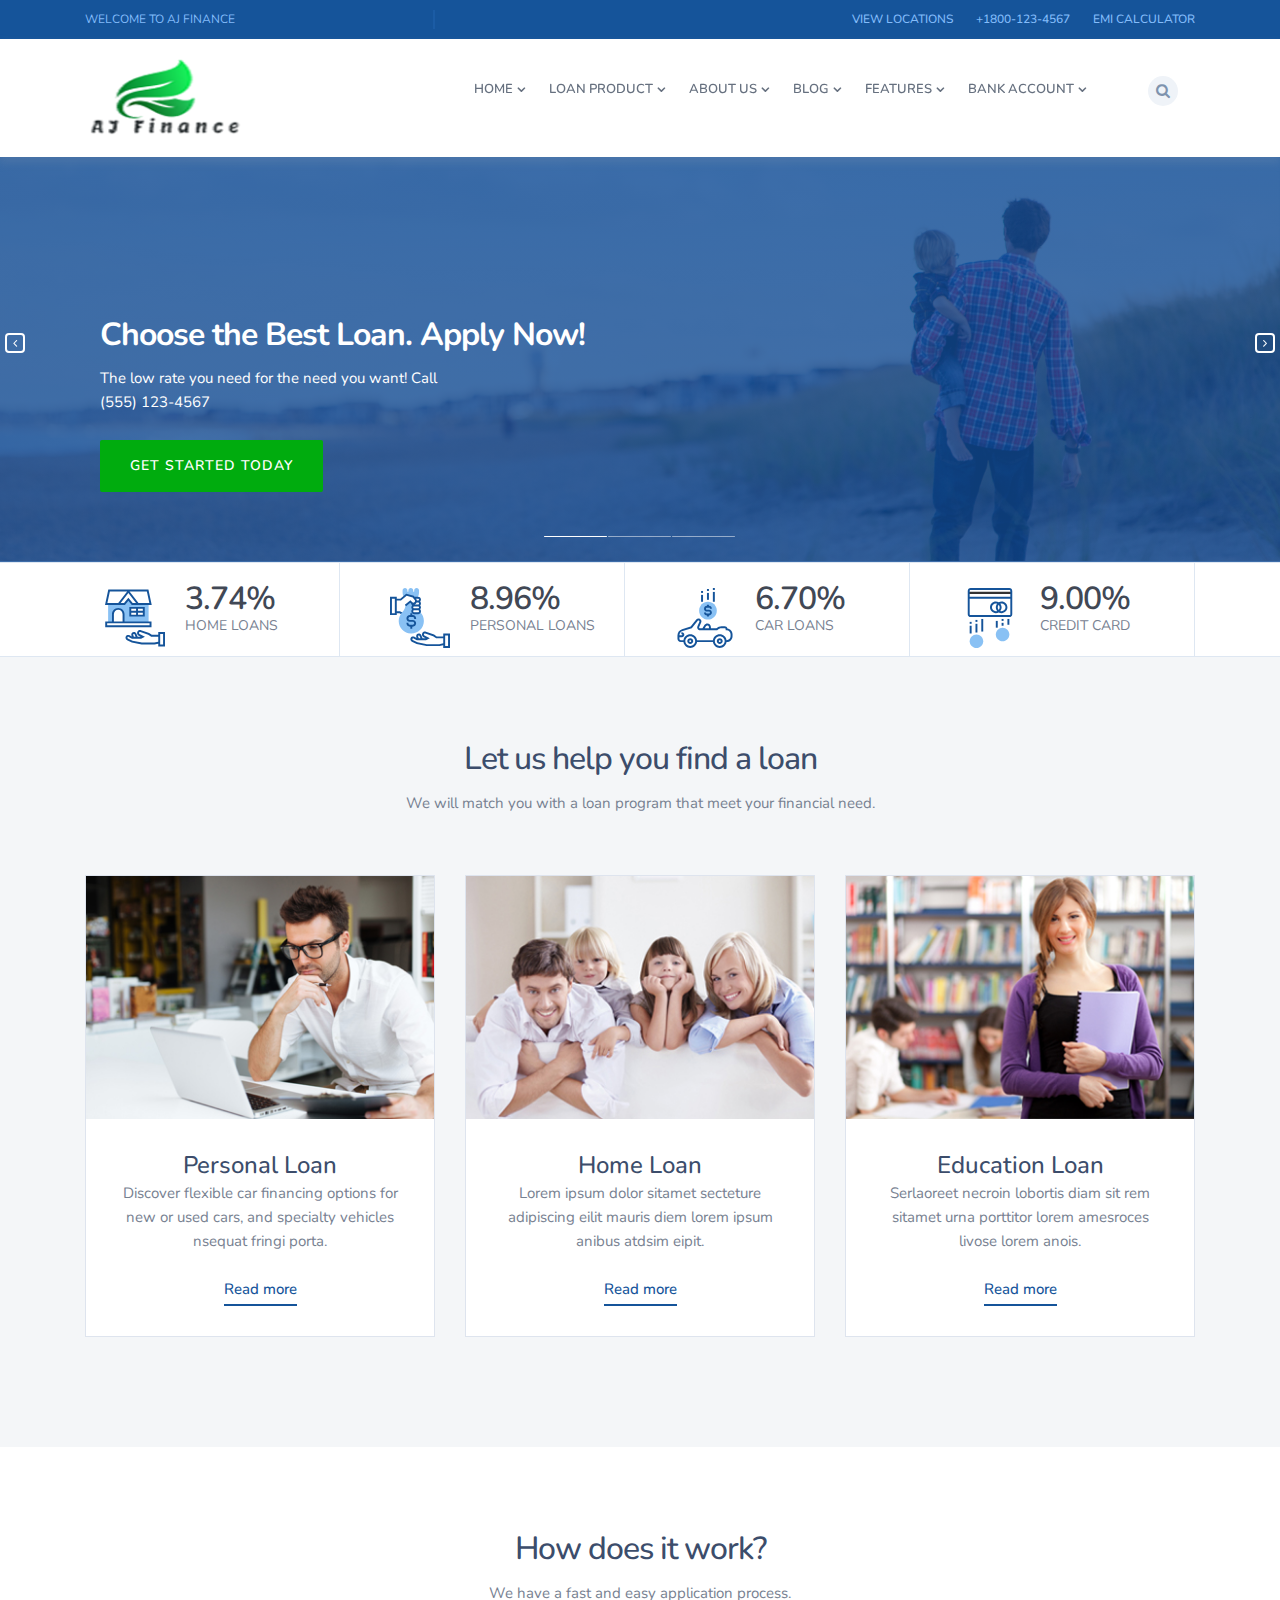
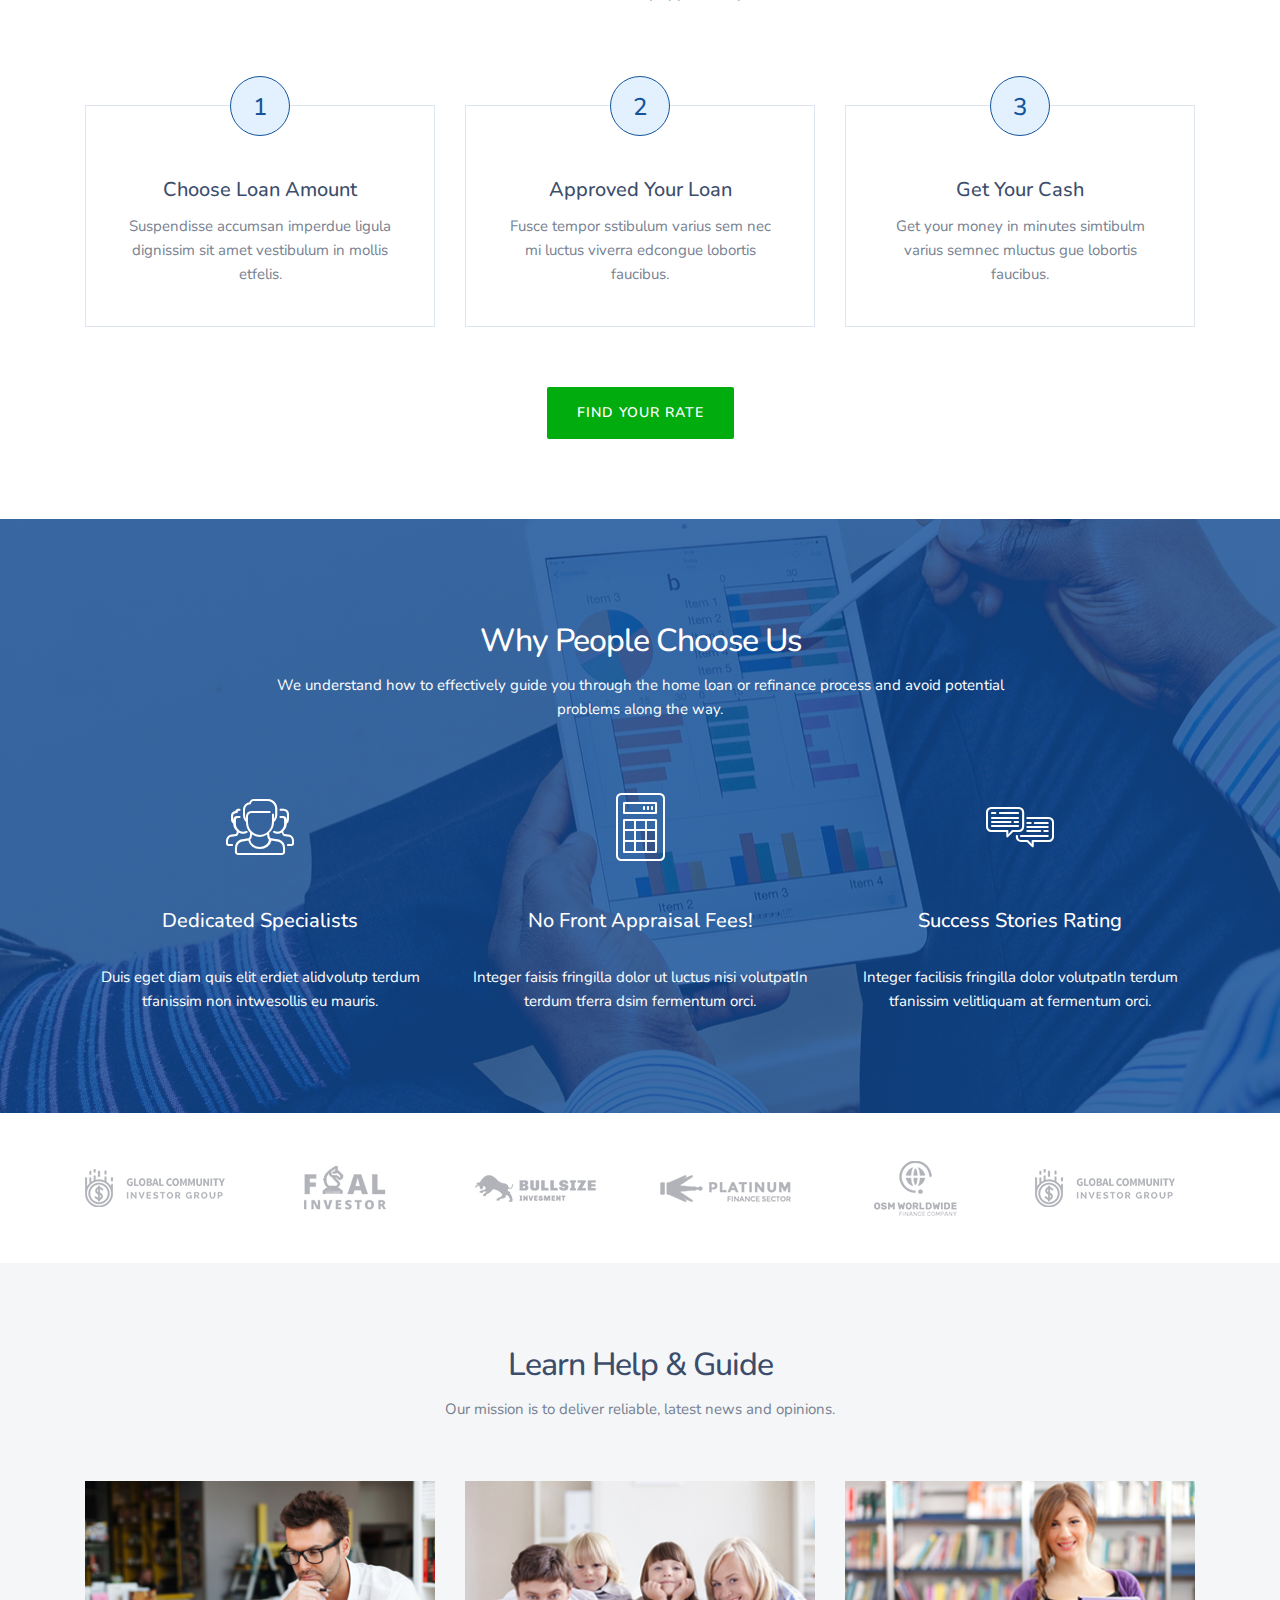
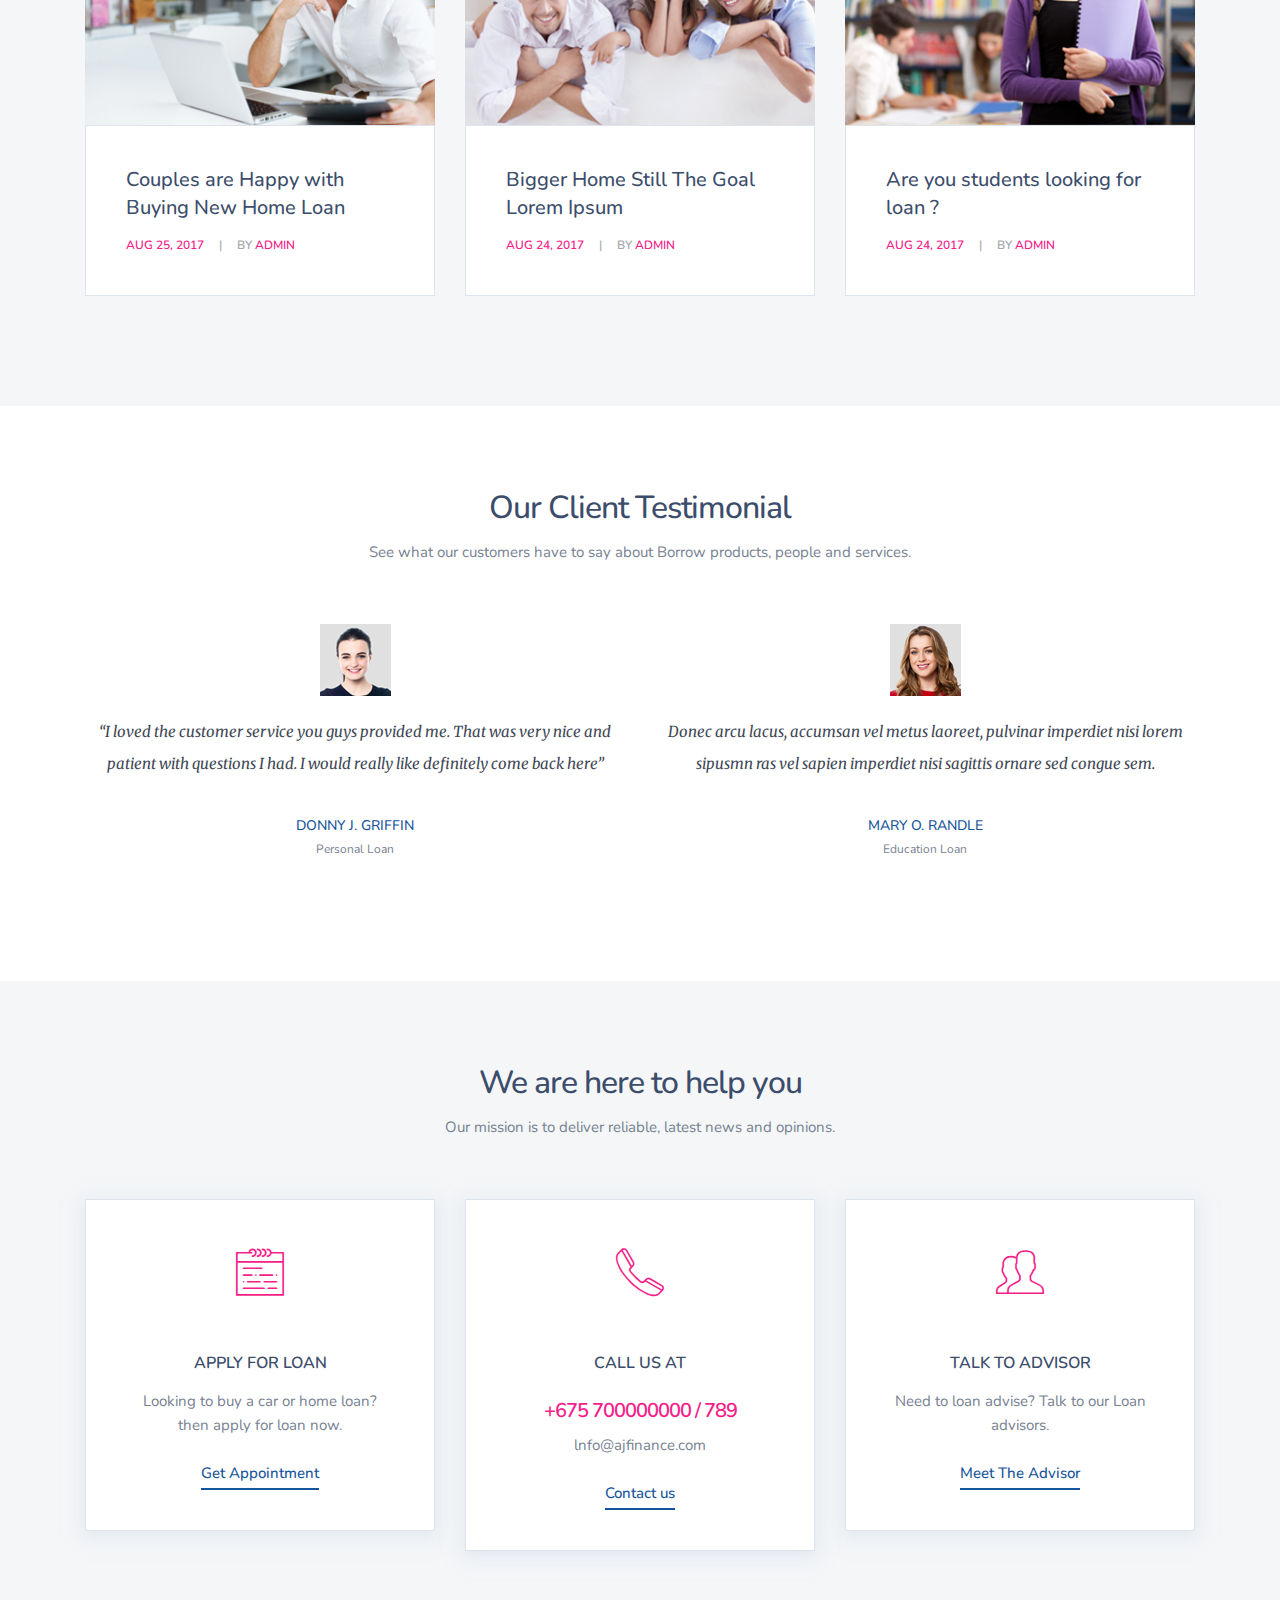
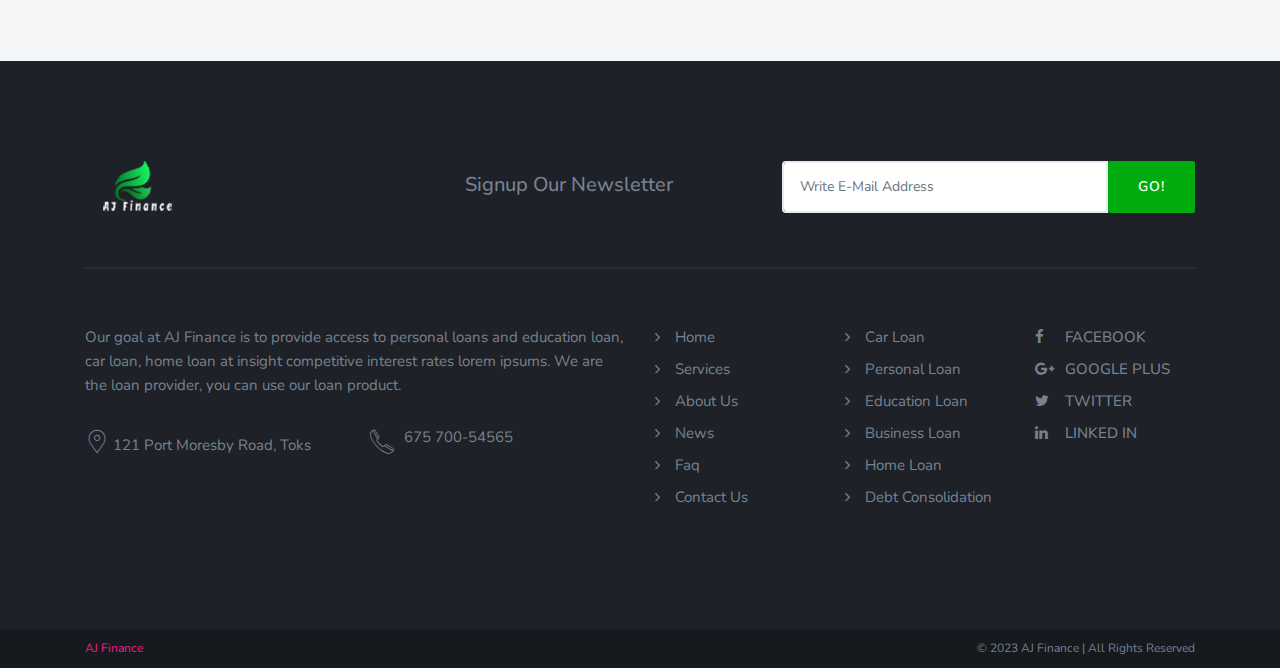
==== commit 0090ec7c: "4:23pm 21/09/23" ====
--- a/index.html
+++ b/index.html
@@ -8,14 +8,13 @@
     <meta name="viewport" content="width=device-width, initial-scale=1">
     <!-- The above 3 meta tags *must* come first in the head; any other head content must come *after* these tags -->
     <meta name="description" content="Borrow - is the loan company, Business Website Template.">
-    <meta name="keywords" content="Financial Website Template, Bootstrap Template, Loan Product, Personal Loan">
-    <title>Home - AJ Finance</title>
+    <meta name="keywords" content="Financial Website Template, Bootstrap Template, Loan Product, Personal Loan, ">
+    <title>AJ Finance</title>
     <!-- Bootstrap -->
     <link href="css/bootstrap.min.css" rel="stylesheet">
     <link href="css/style.css" rel="stylesheet">
     <link href="css/font-awesome.min.css" rel="stylesheet">
     <link href="css/fontello.css" rel="stylesheet">
-   
     <!-- Google Fonts -->
     <link href="https://fonts.googleapis.com/css?family=Poppins:300,400,500,600,700%7CMerriweather:300,300i,400,400i,700,700i" rel="stylesheet">
     <!-- owl Carousel Css -->
@@ -55,7 +54,7 @@
                     <p class="mail-text">Welcome to AJ Finance</p>
                 </div>
                 <div class="col-xl-8 col-lg-7 col-md-12 col-sm-12 col-12 text-right">
-                    <div class="top-nav"> <span class="top-text"><a href="#">View Locations</a> </span> <span class="top-text"><a href="#">+675 7000 0000</a></span> <span class="top-text"><a href="#">EMI calculator</a></span> </div>
+                    <div class="top-nav"> <span class="top-text"><a href="#">View Locations</a> </span> <span class="top-text"><a href="#">+1800-123-4567</a></span> <span class="top-text"><a href="#">EMI calculator</a></span> </div>
                 </div>
             </div>
         </div>
@@ -77,14 +76,10 @@
                         <ul>
                             <li class="active"><a href="#" class="animsition-link">Home</a>
                                 <ul>
-                                    <li><a href="index.html" title="Home page 1" class="animsition-link">Home page 1</a></li>
-                                    <li><a href="index-1.html" title="Home page 2" class="animsition-link">Home page 2</a></li>
-                                    <li><a href="index-2.html" title="Home page 3" class="animsition-link">Home page 3</a></li>
-                                    <li><a href="index-3.html" title="Home page 4" class="animsition-link">Home page 4 
-                                     <span class="badge">New</span></a></li>
+                                    
                                     <li><a href="index-4-students-loan.html" title="students loan" class="animsition-link">Students Loan Page <span class="badge">New</span></a> </li>
                                     <li><a href="index-5-business-loan.html" title="students loan" class="animsition-link">Business Loan Page<span class="badge">New</span></a></li>
-                                    <li><a href="index-6.html" title="" class="animsition-link">Home Tabbed<span class="badge">New</span></a></li>
+                                    <li><a href="index-6.html" title="" class="animsition-link">Apply Now<span class="badge">New</span></a></li>
                                     <li><a href="index-7-borrow-bank.html" title="" class="animsition-link">Bank Home Page<span class="badge">New</span></a></li>
                                 </ul>
                             </li>
@@ -201,32 +196,27 @@
         <!-- slider -->
         <div class="slider-img"><img src="images/slider-1.jpg" alt="Borrow - Loan Company Website Template" class="">
             <div class="container">
-                <div class="row">
-                    <div class="col-xl-6 col-lg-6 col-md-12 col-sm-12 col-12">
-                        <div class="slider-captions">
-                            <!-- slider-captions -->
-                            <h1 class="slider-title">Personal Loan to Suit Your Needs. </h1>
-                            <p class="slider-text d-none d-xl-block d-lg-block d-sm-block">The low rate you need for the need you want! Call
-                                <br>
-                                <strong class="text-highlight">(555) 123-4567</strong></p>
-                            <a href="team.html" class="btn btn-default">Loan Products</a> </div>
-                        <!-- /.slider-captions -->
-                    </div>
+                <div class="col-xl-6 col-lg-6 col-md-12 col-sm-12 col-xs-12">
+                    <div class="slider-captions">
+                        <!-- slider-captions -->
+                        <h1 class="slider-title">Choose the Best Loan. Apply Now!</h1>
+                        <p class="slider-text d-none d-xl-block d-lg-block d-sm-block">The low rate you need for the need you want! Call
+                            <br> (555) 123-4567</p>
+                        <a href="loan-listing-image.html" class="btn btn-default">get started today</a> </div>
+                    <!-- /.slider-captions -->
                 </div>
             </div>
         </div>
         <div>
             <div class="slider-img"><img src="images/slider-2.jpg" alt="Borrow - Loan Company Website Template" class="">
                 <div class="container">
-                    <div class="row">
-                        <div class="col-xl-6 col-lg-6 col-md-12 col-sm-12 col-12">
-                            <div class="slider-captions">
-                                <!-- slider-captions -->
-                                <h1 class="slider-title"> Lowest Car Loan Rate <strong class="text-highlight">9.60%</strong> </h1>
-                                <p class="slider-text d-none d-xl-block d-lg-block d-sm-block"> We provide an excellent service Loan company. Lorem ipsum simple dummy content goes here.</p>
-                                <a href="#" class="btn btn-default">Check Eligiblity</a> </div>
-                            <!-- /.slider-captions -->
-                        </div>
+                    <div class=" col-xl-6 col-lg-6 col-md-12  col-sm-12 col-12">
+                        <div class="slider-captions">
+                            <!-- slider-captions -->
+                            <h1 class="slider-title">Award winning car loans with Borrow</h1>
+                            <p class="slider-text d-none d-xl-block d-lg-block d-sm-block"> Award winning car loans with low fixed rates and no ongoing fees.</p>
+                            <a href="loan-listing-image.html" class="btn btn-default ">View Products</a> </div>
+                        <!-- /.slider-captions -->
                     </div>
                 </div>
             </div>
@@ -234,16 +224,13 @@
         <div>
             <div class="slider-img"><img src="images/slider-3.jpg" alt="Borrow - Loan Company Website Template" class="">
                 <div class="container">
-                    <div class="row">
-                        <div class="col-xl-6 col-lg-6 col-md-12 col-sm-12 col-12">
-                            <div class="slider-captions">
-                                <!-- slider-captions -->
-                                <h1 class="slider-title">Student Loans with Greate Rates <strong class="text-highlight">11.10%</strong></h1>
-                                <p class="slider-text d-none d-xl-block d-lg-block d-sm-block">We provide an excellent service for all types of loans in
-                                    <br> ahmedabad and offer service, advice and direction.</p>
-                                <a href="#" class="btn btn-default ">View Products</a> </div>
-                            <!-- /.slider-captions -->
-                        </div>
+                    <div class="col-xl-6 col-lg-6 col-md-12  col-sm-12 col-12">
+                        <div class="slider-captions">
+                            <!-- slider-captions -->
+                            <h1 class="slider-title">Education Loan From Borrow Rate Low Of Interest.</h1>
+                            <p class="slider-text d-none d-xl-block d-lg-block d-sm-block">Education Loan From Avanse At An Attractive Rate Of Interest. Apply Now!</p>
+                            <a href="loan-listing-image.html" class="btn btn-default">View Products</a> </div>
+                        <!-- /.slider-captions -->
                     </div>
                 </div>
             </div>
@@ -294,51 +281,47 @@
     <div class="section-space80">
         <div class="container">
             <div class="row">
-                <div class="offset-xl-2 col-xl-8 offset-md-2 col-md-8 offset-md-2 col-md-8 col-sm-12 col-12">
+                <div class="offset-xl-2 col-xl-8 offset-lg-2 col-lg-8 col-md-12 col-sm-12 col-12 ">
                     <div class="mb60 text-center section-title">
                         <!-- section title start-->
-                        <h1>Find Loan Products We Offers</h1>
-                        <p>We will match you with a loan program that meet your financial need. In short term liquidity, by striving to make funds available to them <strong>within 24 hours of application.</strong></p>
+                        <h1>Let us help you find a loan</h1>
+                        <p>We will match you with a loan program that meet your financial need.</p>
                     </div>
                     <!-- /.section title start-->
                 </div>
             </div>
             <div class="row">
-                <div class="service" id="service">
-                    <div class="col-xl-12 col-lg-12 col-md-12 col-sm-12 col-12">
-                        <div class="bg-white pinside40 service-block outline mb30">
-                            <div class="icon mb40"> <img src="images/loan.svg" alt="Borrow - Loan Company Website Template" class="icon-svg-2x"> </div>
-                            <h2><a href="#" class="title">Personal Loan</a></h2>
-                            <p>Lorem ipsum dolor sit ameectetuer adipiscing elit. Aenean commodo ligula eget dolor. Aenean massa. Cum sociis natoque</p>
-                            <a href="#" class="btn-link">Read More</a> </div>
-                    </div>
-                   <div class="col-xl-12 col-lg-12 col-md-12 col-sm-12 col-12">
-                        <div class="bg-white pinside40 service-block outline mb30">
-                            <div class="icon mb40"> <img src="images/mortgage.svg" alt="Borrow - Loan Company Website Template" class="icon-svg-2x"></div>
-                            <h2><a href="#" class="title">Home Loan</a></h2>
-                            <p>Sed ut perspiciatis unde omnis rror sit voluptatem accusan tium dolo remque laudantium, totam rem aperiam, eaque ipsa </p>
-                            <a href="#" class="btn-link">Read More</a> </div>
-                    </div>
-                   <div class="col-xl-12 col-lg-12 col-md-12 col-sm-12 col-12">
-                        <div class="bg-white pinside40 service-block outline mb30">
-                            <div class="icon mb40"> <img src="images/piggy-bank.svg" alt="Borrow - Loan Company Website Template" class="icon-svg-2x"></div>
-                            <h2><a href="#" class="title">Education Loan</a></h2>
-                            <p>Lorem ipsum dolor sit amet, consectetuer adipiscing elmodo ligula eget dolor. Aenean massa. Cum sociis natoque</p>
-                            <a href="#" class="btn-link">Read More</a> </div>
-                    </div>
-                   <div class="col-xl-12 col-lg-12 col-md-12 col-sm-12 col-12">
-                        <div class="bg-white pinside40 service-block outline mb30">
-                            <div class="icon mb40"> <img src="images/loan.svg" alt="Borrow - Loan Company Website Template" class="icon-svg-2x"></div>
-                            <h2><a href="#" class="title">Business Loan</a></h2>
-                            <p>Lorem ipsum dolor sit nean commodo ligula eget dolor simple dummyum sociis natoque.amet, consectetuer adipiscing elit. </p>
-                            <a href="#" class="btn-link">Read More</a> </div>
-                    </div>
-                   <div class="col-xl-12 col-lg-12 col-md-12 col-sm-12 col-12">
-                        <div class="bg-white pinside40 service-block outline mb30">
-                            <div class="icon mb40"> <img src="images/car.svg" alt="Borrow - Loan Company Website Template" class="icon-svg-2x"></div>
-                            <h2><a href="#" class="title">Car Loan</a></h2>
-                            <p>Lorem ipsum dolor sit amet, consectetuer adipiscing elit. Aenean commodo ligula eget dolor. Aenean massa. Cum sociis natoque.</p>
-                            <a href="#" class="btn-link">Read More</a></div>
+                <div class="col-xl-4 col-lg-4 col-md-6 col-sm-12 col-12">
+                    <div class="service-img-box mb30 text-center outline">
+                        <div class="service-img">
+                            <a href="personal-loan.html" class="imghover"><img src="images/blog-img.jpg" alt="Borrow - Loan Company Website Template " class="img-fluid"></a>
+                        </div>
+                        <div class="service-content bg-white pinside30">
+                            <h2><a href="personal-loan.html" class="title">Personal Loan</a></h2>
+                            <p>Discover flexible car financing options for new or used cars, and specialty vehicles nsequat fringi porta.</p>
+                            <a href="personal-loan.html" class="btn-link">Read more</a> </div>
+                    </div>
+                </div>
+                <div class="col-xl-4 col-lg-4 col-md-6 col-sm-12 col-12">
+                    <div class="service-img-box mb30 text-center outline">
+                        <div class="service-img">
+                            <a href="home-loan.html" class="imghover"><img src="images/blog-img-1.jpg" alt="Borrow - Loan Company Website Template " class="img-fluid"></a>
+                        </div>
+                        <div class="service-content bg-white pinside30">
+                            <h2><a href="home-loan.html" class="title">Home Loan</a></h2>
+                            <p>Lorem ipsum dolor sitamet secteture adipiscing eilit mauris diem lorem ipsum anibus atdsim eipit. </p>
+                            <a href="home-loan.html" class="btn-link">Read more</a> </div>
+                    </div>
+                </div>
+                <div class="col-xl-4 col-lg-4 col-md-6 col-sm-12 col-12">
+                    <div class="service-img-box mb30 text-center outline">
+                        <div class="service-img">
+                            <a href="education-loan.html" class="imghover"><img src="images/blog-img-2.jpg" alt="Borrow - Loan Company Website Template " class="img-fluid"></a>
+                        </div>
+                        <div class="service-content bg-white pinside30">
+                            <h2><a href="education-loan.html" class="title">Education Loan</a></h2>
+                            <p>Serlaoreet necroin lobortis diam sit rem sitamet urna porttitor lorem amesroces livose lorem anois.</p>
+                            <a href="education-loan.html" class="btn-link">Read more</a> </div>
                     </div>
                 </div>
             </div>
@@ -347,212 +330,190 @@
     <div class="bg-white section-space80">
         <div class="container">
             <div class="row">
-                 <div class="offset-xl-2 col-xl-8 offset-md-2 col-md-8 offset-md-2 col-md-8 col-sm-12 col-12">
+                <div class="offset-xl-2 col-xl-8 offset-lg-2 col-lg-8 offset-md-2 col-md-8 col-sm-12 col-12">
                     <div class="mb100 text-center section-title">
                         <!-- section title start-->
-                        <h1>Fast &amp; Easy Application Process.</h1>
-                        <p>Suspendisse aliquet varius nunc atcibus lacus sit amet coed portaeri sque mami luctus viveed congue lobortis faucibus.</p>
+                        <h1>How does it work?</h1>
+                        <p>We have a fast and easy application process.</p>
                     </div>
                     <!-- /.section title start-->
                 </div>
             </div>
             <div class="row">
                 <div class="col-xl-4 col-lg-4 col-md-4 col-sm-4 col-12">
-                    <div class="bg-white pinside40 number-block outline mb60 bg-boxshadow">
+                    <div class="bg-white pinside40 number-block mb30 outline">
                         <div class="circle"><span class="number">1</span></div>
-                        <h3 class="number-title">Choose Loan Amount</h3>
+                        <h3>Choose Loan Amount</h3>
                         <p>Suspendisse accumsan imperdue ligula dignissim sit amet vestibulum in mollis etfelis.</p>
                     </div>
                 </div>
-               <div class="col-xl-4 col-lg-4 col-md-4 col-sm-4 col-12">
-                    <div class="bg-white pinside40 number-block outline mb60 bg-boxshadow">
+                <div class="col-xl-4 col-lg-4 col-md-4 col-sm-4 col-12">
+                    <div class="bg-white pinside40 number-block mb30 outline">
                         <div class="circle"><span class="number">2</span></div>
-                        <h3 class="number-title">Approved Your Loan</h3>
+                        <h3>Approved Your Loan</h3>
                         <p>Fusce tempor sstibulum varius sem nec mi luctus viverra edcongue lobortis faucibus.</p>
                     </div>
                 </div>
                 <div class="col-xl-4 col-lg-4 col-md-4 col-sm-4 col-12">
-                    <div class="bg-white pinside40 number-block outline mb60 bg-boxshadow">
+                    <div class="bg-white pinside40 number-block mb30 outline">
                         <div class="circle"><span class="number">3</span></div>
-                        <h3 class="number-title">Get Your Cash</h3>
+                        <h3>Get Your Cash</h3>
                         <p>Get your money in minutes simtibulm varius semnec mluctus gue lobortis faucibus.</p>
                     </div>
                 </div>
             </div>
             <div class="row">
-                 <div class="offset-xl-2 col-xl-8 offset-md-2 col-md-8 offset-md-2 col-md-8 col-sm-12 col-12 text-center"> <a href="#" class="btn btn-default">View Our Loans</a> </div>
+                <div class="offset-xl-2 col-xl-8 offset-lg-2 col-lg-8 offset-md-2 col-md-8 col-sm-12 col-12 text-center mt30"> <a href="#" class="btn btn-default">Find your rate</a> </div>
+            </div>
+        </div>
+    </div>
+    <div class="cta">
+        <div class="container">
+            <div class="row">
+                <div class=" offset-xl-2 col-xl-8 offset-lg-2 col-lg-8 offset-md-2 col-md-8 col-sm-12 col-12 ">
+                    <div class="mb60 text-center section-title text-white">
+                        <!-- section title start-->
+                        <h1 class="text-white">Why People Choose Us</h1>
+                        <p>We understand how to effectively guide you through the home loan or refinance process and avoid potential problems along the way. </p>
+                    </div>
+                    <!-- /.section title start-->
+                </div>
+            </div>
+            <div class="row">
+                <div class="col-xl-4 col-lg-4 col-md-4 col-sm-6 col-12">
+                    <div class="number-block text-white">
+                        <div class="mb30"><i class="icon-command  icon-4x icon-white"></i></div>
+                        <h3 class="text-white mb30">Dedicated Specialists</h3>
+                        <p>Duis eget diam quis elit erdiet alidvolutp terdum tfanissim non intwesollis eu mauris.</p>
+                    </div>
+                </div>
+                <div class="col-xl-4 col-lg-4 col-md-4 col-sm-6 col-12">
+                    <div class="number-block text-white">
+                        <div class="mb30"><i class="icon-calculator  icon-4x icon-white"></i></div>
+                        <h3 class="text-white mb30">No Front Appraisal Fees!</h3>
+                        <p>Integer faisis fringilla dolor ut luctus nisi volutpatIn terdum tferra dsim fermentum orci.</p>
+                    </div>
+                </div>
+                <div class="col-xl-4 col-lg-4 col-md-4 col-sm-6 col-12">
+                    <div class="number-block text-white">
+                        <div class="mb30"><i class="icon-dialog  icon-4x icon-white"></i></div>
+                        <h3 class="text-white mb30">Success Stories Rating</h3>
+                        <p>Integer facilisis fringilla dolor volutpatIn terdum tfanissim velitliquam at fermentum orci.</p>
+                    </div>
+                </div>
+            </div>
+        </div>
+    </div>
+    <div class="section-space40 bg-white">
+        <div class="container">
+            <div class="row">
+                <div class="col-md-2 col-sm-4 col-xs-6"> <img src="images/logo-1.jpg" alt="Borrow - Loan Company Website Template"> </div>
+                <div class="col-md-2 col-sm-4 col-xs-6"> <img src="images/logo-2.jpg" alt="Borrow - Loan Company Website Template"> </div>
+                <div class="col-md-2 col-sm-4 col-xs-6"> <img src="images/logo-3.jpg" alt="Borrow - Loan Company Website Template"> </div>
+                <div class="col-md-2 col-sm-4 col-xs-6"> <img src="images/logo-4.jpg" alt="Borrow - Loan Company Website Template"> </div>
+                <div class="col-md-2 col-sm-4 col-xs-6"> <img src="images/logo-5.jpg" alt="Borrow - Loan Company Website Template"> </div>
+                <div class="col-md-2 col-sm-4 col-xs-6"> <img src="images/logo-1.jpg" alt="Borrow - Loan Company Website Template"> </div>
             </div>
         </div>
     </div>
     <div class="section-space80">
         <div class="container">
             <div class="row">
-                <div class="offset-xl-2 col-xl-8 offset-md-2 col-md-8 offset-md-2 col-md-8 col-sm-12 col-12">
+                <div class="offset-xl-2 col-xl-8 offset-lg-2 col-lg-8 col-md-offset-2 col-md-8 col-sm-12 col-12">
                     <div class="mb60 text-center section-title">
                         <!-- section title start-->
-                        <h1>Why People Choose Us</h1>
-                        <p>Suspendisse aliquet varius nunc atcibus lacus sit amet coed portaeri sque mami luctus viveed congue lobortis faucibus.</p>
+                        <h1>Learn Help &amp; Guide</h1>
+                        <p>Our mission is to deliver reliable, latest news and opinions.</p>
                     </div>
                     <!-- /.section title start-->
                 </div>
             </div>
             <div class="row">
-                <div class="col-xl-12 col-lg-12 col-md-12 col-sm-12 col-12">
-                    <div class="bg-white bg-boxshadow">
-                        <div class="row">
-                            <div class="col-xl-4 col-lg-4 col-md-12 col-sm-12 col-12 nopadding">
-                                <div class="bg-white pinside60 number-block outline">
-                                    <div class="mb20"><i class="icon-command  icon-4x icon-primary"></i></div>
-                                    <h3>Dedicated Specialists</h3>
-                                    <p>Duis eget diam quis elit erdiet alidvolutp terdum tfanissim non intwesollis eu mauris.</p>
-                                    <a href="#" class="btn btn-outline mt20">Meet the team</a> </div>
-                            </div>
-                             <div class="col-xl-4 col-lg-4 col-md-12 col-sm-12 col-12 nopadding">
-                                <div class="bg-white pinside60 number-block outline">
-                                    <div class="mb20"><i class="icon-cup  icon-4x icon-primary"></i></div>
-                                    <h3>Success Stories Rating</h3>
-                                    <p>Integer facilisis fringilla dolor ut luctus lvinar felis miat velitliquam at fermentum orci.</p>
-                                    <a href="#" class="btn btn-outline mt20">View Client Review</a> </div>
-                            </div>
-                             <div class="col-xl-4 col-lg-4 col-md-12 col-sm-12 col-12 nopadding">
-                                <div class="bg-white pinside60 number-block outline">
-                                    <div class="mb20"><i class="icon-calculator  icon-4x icon-primary"></i></div>
-                                    <h3>No front Appraisal Fees!</h3>
-                                    <p> Integer faisis fringilla dolor ut luctus nisi eneinar felis viverra dignissim fermentum orci.</p>
-                                    <a href="#" class="btn btn-outline mt20">Why choose us</a> </div>
-                            </div>
-                        </div>
-                    </div>
-                </div>
-            </div>
-        </div>
-    </div>
-    <div class="bg-default section-space80">
-        <div class="container">
-            <div class="row">
-                 <div class="offset-xl-2 col-xl-8 offset-md-2 col-md-8 offset-md-2 col-md-8 col-sm-12 col-12">
-                    <div class="mb60 text-center section-title">
-                        <!-- section title start-->
-                        <h1 class="title-white">Some of our Awesome Testimonials</h1>
-                        <p> You won’t be the only one lorem ipsu mauris diam mattises.</p>
-                    </div>
-                    <!-- /.section title start-->
-                </div>
-            </div>
-            <div class="row">
-                <div class="col-xl-4 col-lg-4 col-md-4 col-sm-4 col-12 clearfix ">
-                    <div class="testimonial-block mb30">
-                        <div class="bg-white pinside30 mb20">
-                            <p class="testimonial-text"> “I loved the customer service you guys provided me. That was very nice and patient with questions I had. I would really like definitely come back here”</p>
-                        </div>
-                        <div class="testimonial-autor-box">
-                            <div class="testimonial-img pull-left"> <img src="images/testimonial-img.jpg" alt="Borrow - Loan Company Website Template"> </div>
-                            <div class="testimonial-autor pull-left">
-                                <h4 class="testimonial-name">Donny J. Griffin</h4>
-                                <span class="testimonial-meta">Personal Loan</span> </div>
-                        </div>
-                    </div>
-                </div>
-                <div class="col-xl-4 col-lg-4 col-md-4 col-sm-4 col-12 clearfix ">
-                    <div class="testimonial-block mb30">
-                        <div class="bg-white pinside30 mb20">
-                            <p class="testimonial-text"> “I had a good experience with Insight Loan Services. I am thankful to insight for the help you guys gave me. My loan was easy and fast. thank you Insigtht”</p>
-                        </div>
-                        <div class="testimonial-autor-box">
-                            <div class="testimonial-img pull-left"> <img src="images/testimonial-img-1.jpg" alt="Borrow - Loan Company Website Template"> </div>
-                            <div class="testimonial-autor pull-left">
-                                <h4 class="testimonial-name">Mary O. Randle</h4>
-                                <span class="testimonial-meta">Education Loan</span> </div>
-                        </div>
-                    </div>
-                </div>
-               <div class="col-xl-4 col-lg-4 col-md-4 col-sm-4 col-12 clearfix ">
-                    <div class="testimonial-block mb30">
-                        <div class="bg-white pinside30 mb20">
-                            <p class="testimonial-text"> “We came out of their offices very happy with their service. They treated us very kind. Definite will come back. The waiting time was very appropriate.”</p>
-                        </div>
-                        <div class="testimonial-autor-box">
-                            <div class="testimonial-img pull-left"> <img src="images/testimonial-img-2.jpg" alt="Borrow - Loan Company Website Template"> </div>
-                            <div class="testimonial-autor pull-left">
-                                <h4 class="testimonial-name">Lindo E. Olson</h4>
-                                <span class="testimonial-meta">Car Loan</span> </div>
-                        </div>
-                    </div>
-                </div>
-            </div>
-        </div>
-    </div>
-    <div class="section-space40 bg-white">
-        <div class="container">
-            <div class="row">
-                <div class="col-xl-2 col-lg-2 col-md-2 col-sm-4 col-6"> <img src="images/logo-1.jpg" alt="Borrow - Loan Company Website Template"> </div>
-                <div class="col-xl-2 col-lg-2 col-md-2 col-sm-4 col-6"> <img src="images/logo-2.jpg" alt="Borrow - Loan Company Website Template"> </div>
-                <div class="col-xl-2 col-lg-2 col-md-2 col-sm-4 col-6"> <img src="images/logo-3.jpg" alt="Borrow - Loan Company Website Template"> </div>
-                <div class="col-xl-2 col-lg-2 col-md-2 col-sm-4 col-6"> <img src="images/logo-4.jpg" alt="Borrow - Loan Company Website Template"> </div>
-                <div class="col-xl-2 col-lg-2 col-md-2 col-sm-4 col-6"> <img src="images/logo-5.jpg" alt="Borrow - Loan Company Website Template"> </div>
-                <div class="col-xl-2 col-lg-2 col-md-2 col-sm-4 col-6"> <img src="images/logo-1.jpg" alt="Borrow - Loan Company Website Template"> </div>
-            </div>
-        </div>
-    </div>
-    <div class="section-space80">
-        <div class="container">
-            <div class="row">
-                 <div class="offset-xl-2 col-xl-8 offset-md-2 col-md-8 offset-md-2 col-md-8 col-sm-12 col-12">
-                    <div class="mb60 text-center section-title">
-                        <!-- section title start-->
-                        <h1>Latest News from Loan Company</h1>
-                        <p> Our mission is to deliver reliable, latest news and opinions.</p>
-                    </div>
-                    <!-- /.section title start-->
-                </div>
-            </div>
-            <div class="row">
-                <div class="col-xl-4 col-lg-4 col-md-4 col-sm-12 col-12">
+                <div class="col-xl-4 col-lg-4 col-md-4 col-sm-6 col-12">
                     <div class="post-block mb30">
                         <div class="post-img">
                             <a href="blog-single.html" class="imghover"><img src="images/blog-img.jpg" alt="Borrow - Loan Company Website Template" class="img-fluid"></a>
                         </div>
                         <div class="bg-white pinside40 outline">
-                            <h2><a href="blog-single.html" class="title">Couples Buying New Home Loan</a></h2>
+                            <h3><a href="blog-single.html" class="title">Couples are Happy with Buying New Home Loan</a></h3>
                             <p class="meta"><span class="meta-date">Aug 25, 2017</span><span class="meta-author">By<a href="#"> Admin</a></span></p>
-                            <p>Fusce sed erat libasellus id orci quis ligula pret do lectus velit, a malesuada urna sodales eu.</p>
-                            <a href="blog-single.html" class="btn-link">Read More</a> </div>
-                    </div>
-                </div>
-                 <div class="col-xl-4 col-lg-4 col-md-4 col-sm-12 col-12">
+                        </div>
+                    </div>
+                </div>
+                <div class="col-xl-4 col-lg-4 col-md-4 col-sm-6 col-12">
                     <div class="post-block mb30">
                         <div class="post-img">
                             <a href="blog-single.html" class="imghover"><img src="images/blog-img-1.jpg" alt="Borrow - Loan Company Website Template" class="img-fluid"></a>
                         </div>
                         <div class="bg-white pinside40 outline">
-                            <h2><a href="blog-single.html" class="title">Business Man Thinking for Loan</a></h2>
+                            <h3><a href="blog-single.html" class="title">Bigger Home Still The Goal Lorem Ipsum</a></h3>
                             <p class="meta"><span class="meta-date">Aug 24, 2017</span><span class="meta-author">By<a href="#"> Admin</a></span></p>
-                            <p>Nulla vehicula nibh vel malesuada dapibus ringilla nunc mi sit amet fbendum sapierttitor nibh. </p>
-                            <a href="blog-single.html" class="btn-link">Read More</a> </div>
-                    </div>
-                </div>
-                 <div class="col-xl-4 col-lg-4 col-md-4 col-sm-12 col-12">
+                        </div>
+                    </div>
+                </div>
+                <div class="col-xl-4 col-lg-4 col-md-4 col-sm-6 col-12">
                     <div class="post-block mb30">
                         <div class="post-img">
                             <a href="blog-single.html" class="imghover"><img src="images/blog-img-2.jpg" alt="Borrow - Loan Company Website Templates" class="img-fluid"></a>
                         </div>
                         <div class="bg-white pinside40 outline">
-                            <h2><a href="blog-single.html" class="title">Are you students looking for loan ?</a></h2>
-                            <p class="meta"><span class="meta-date">Aug 23, 2017</span><span class="meta-author">By<a href="#"> Admin</a></span></p>
-                            <p>Malesuada urna sodales euusce sed erat libasellus id orci quis ligula pretium co ctus velit.</p>
-                            <a href="blog-single.html" class="btn-link">Read More</a> </div>
-                    </div>
-                </div>
-            </div>
-        </div>
-    </div>
-    <div class="section-space80 bg-white">
-        <div class="container">
-            <div class="row">
-               <div class="offset-xl-2 col-xl-8 offset-md-2 col-md-8 offset-md-2 col-md-8 col-sm-12 col-12">
+                            <h3><a href="blog-single.html" class="title">Are you students looking for loan ?</a></h3>
+                            <p class="meta"><span class="meta-date">Aug 24, 2017</span><span class="meta-author">By<a href="#"> Admin</a></span></p>
+                        </div>
+                    </div>
+                </div>
+            </div>
+        </div>
+    </div>
+    <div class="bg-white section-space80">
+        <div class="container">
+            <div class="row">
+                <div class="offset-xl-2 col-xl-8 offset-lg-2 col-lg-8 offset-md-2 col-md-8 col-sm-12 col-12">
+                    <div class="mb60 text-center section-title">
+                        <!-- section title start-->
+                        <h1>Our Client Testimonial</h1>
+                        <p>See what our customers have to say about Borrow products, people and services.</p>
+                    </div>
+                    <!-- /.section title start-->
+                </div>
+            </div>
+            <div class="row">
+                <div class="col-xl-6 col-lg-6 col-md-4 col-sm-12 clearfix col-12">
+                    <div class="testimonial-block mb30 text-center">
+                        <div class=" mb20 testimonial-img-1"> <img src="images/testimonial-img.jpg" alt="Borrow - Loan Company Website Template" class="img-circle"> </div>
+                        <div class="mb20">
+                            <p class="testimonial-text"> “I loved the customer service you guys provided me. That was very nice and patient with questions I had. I would really like definitely come back here”</p>
+                        </div>
+                        <div class="testimonial-autor-box">
+                            <div class="testimonial-autor">
+                                <h4 class="testimonial-name-1">Donny J. Griffin</h4>
+                                <span class="testimonial-meta">Personal Loan</span> </div>
+                        </div>
+                    </div>
+                </div>
+                <div class="col-xl-6 col-lg-6 col-md-4 col-sm-12 clearfix col-12">
+                    <div class="testimonial-block mb30 text-center">
+                        <div class="mb20 testimonial-img-1"> <img src="images/testimonial-img-1.jpg" alt="Borrow - Loan Company Website Template" class="img-circle"> </div>
+                        <div class="mb20">
+                            <p class="testimonial-text">Donec arcu lacus, accumsan vel metus laoreet, pulvinar imperdiet nisi lorem sipusmn ras vel sapien imperdiet nisi sagittis ornare sed congue sem.</p>
+                        </div>
+                        <div class="testimonial-autor-box">
+                            <div class="testimonial-autor">
+                                <h4 class="testimonial-name-1">Mary O. Randle</h4>
+                                <span class="testimonial-meta">Education Loan</span> </div>
+                        </div>
+                    </div>
+                </div>
+            </div>
+        </div>
+    </div>
+    <div class="section-space80">
+        <div class="container">
+            <div class="row">
+                <div class="offset-xl-2 col-xl-8 offset-lg-2 col-lg-8 offset-md-2 col-md-8 col-sm-12 col-12">
                     <div class="mb60 text-center section-title">
                         <!-- section title-->
-                        <h1>We are Here to Help You</h1>
+                        <h1>We are here to help you</h1>
                         <p>Our mission is to deliver reliable, latest news and opinions.</p>
                     </div>
                     <!-- /.section title-->
@@ -564,27 +525,27 @@
                         <div class="mb40"><i class="icon-calendar-3 icon-2x icon-default"></i></div>
                         <h2 class="capital-title">Apply For Loan</h2>
                         <p>Looking to buy a car or home loan? then apply for loan now.</p>
-                        <a href="#" class="btn-link">Get Appointment</a> </div>
-                </div>
-                 <div class="col-xl-4 col-lg-4 col-md-6 col-sm-12 col-12">
+                        <a href="contact-us.html" class="btn-link">Get Appointment</a> </div>
+                </div>
+                <div class="col-xl-4 col-lg-4 col-md-6 col-sm-12 col-12">
                     <div class="bg-white bg-boxshadow pinside40 outline text-center mb30">
                         <div class="mb40"><i class="icon-phone-call icon-2x icon-default"></i></div>
                         <h2 class="capital-title">Call us at </h2>
-                        <h1 class="text-big">800-123-456 / 789 </h1>
-                        <p>lnfo@loanadvisor.com</p>
-                        <a href="#" class="btn-link">Contact us</a> </div>
+                        <h1 class="text-big">+675 700000000 / 789 </h1>
+                        <p>lnfo@ajfinance.com</p>
+                        <a href="contact-us.html" class="btn-link">Contact us</a> </div>
                 </div>
                 <div class="col-xl-4 col-lg-4 col-md-6 col-sm-12 col-12">
                     <div class="bg-white bg-boxshadow pinside40 outline text-center mb30">
                         <div class="mb40"> <i class="icon-users icon-2x icon-default"></i></div>
                         <h2 class="capital-title">Talk to Advisor</h2>
                         <p>Need to loan advise? Talk to our Loan advisors.</p>
-                        <a href="#" class="btn-link">Meet The Advisor</a> </div>
-                </div>
-            </div>
-        </div>
-    </div>
-     <div class="footer section-space100">
+                        <a href="testimonial.html" class="btn-link">Meet The Advisor</a> </div>
+                </div>
+            </div>
+        </div>
+    </div>
+    <div class="footer section-space100">
         <!-- footer -->
         <div class="container">
             <div class="row">
@@ -596,24 +557,24 @@
                 </div>
                 <div class="col-xl-8 col-lg-8 col-md-8 col-sm-12 col-12">
                     <div class="row">
-                    <div class="col-xl-5 col-lg-5 col-md-5 col-sm-12 col-12">
-                        <h3 class="newsletter-title">Signup Our Newsletter</h3>
-                    </div>
-                    <div class="col-xl-7 col-lg-7 col-md-7 col-sm-12 col-12">
-                        <div class="newsletter-form">
-                            <!-- Newsletter Form -->
-                            <form action="https://jituchauhan.com/borrow/bootstrap-4/newsletter.php" method="post">
-                                <div class="input-group">
-                                    <input type="email" class="form-control" id="newsletter" name="newsletter" placeholder="Write E-Mail Address" required>
-                                    <span class="input-group-btn">
+                        <div class="col-xl-5 col-lg-5 col-md-5 col-sm-12 col-12">
+                            <h3 class="newsletter-title">Signup Our Newsletter</h3>
+                        </div>
+                        <div class="col-xl-7 col-lg-7 col-md-7 col-sm-12 col-12">
+                            <div class="newsletter-form">
+                                <!-- Newsletter Form -->
+                                <form action="https://jituchauhan.com/borrow/bootstrap-4/newsletter.php" method="post">
+                                    <div class="input-group">
+                                        <input type="email" class="form-control" id="newsletter" name="newsletter" placeholder="Write E-Mail Address" required>
+                                        <span class="input-group-btn">
                 <button class="btn btn-default" type="submit">Go!</button>
                 </span> </div>
-                                <!-- /input-group -->
-                            </form>
-                        </div>
-                        <!-- /.Newsletter Form -->
-                    </div>
-                </div>
+                                    <!-- /input-group -->
+                                </form>
+                            </div>
+                            <!-- /.Newsletter Form -->
+                        </div>
+                    </div>
                     <!-- /.col-lg-6 -->
                 </div>
             </div>
@@ -622,13 +583,13 @@
                 <div class="col-xl-6 col-lg-6 col-md-6 col-sm-12 col-12">
                     <div class="widget-text mt40">
                         <!-- widget text -->
-                        <p>Our goal at Borrow Loan Company is to provide access to personal loans and education loan, car loan, home loan at insight competitive interest rates lorem ipsums. We are the loan provider, you can use our loan product.</p>
+                        <p>Our goal at AJ Finance is to provide access to personal loans and education loan, car loan, home loan at insight competitive interest rates lorem ipsums. We are the loan provider, you can use our loan product.</p>
                         <div class="row">
                             <div class="col-xl-6 col-lg-6 col-md-6 col-sm-6 col-6">
-                                <p class="address-text"><span><i class="icon-placeholder-3 icon-1x"></i> </span>3895 Sycamore Road Arlington, 97812 </p>
+                                <p class="address-text"><span><i class="icon-placeholder-3 icon-1x"></i> </span>121 Port Moresby Road, Toks </p>
                             </div>
                             <div class="col-xl-6 col-lg-6 col-md-6 col-sm-6 col-6">
-                                <p class="call-text"><span><i class="icon-phone-call icon-1x"></i></span>800-123-456</p>
+                                <p class="call-text"><span><i class="icon-phone-call icon-1x"></i></span>675 700-54565</p>
                             </div>
                         </div>
                     </div>
@@ -683,15 +644,15 @@
         <div class="container">
             <div class="row">
                 <div class="col-xl-6 col-lg-6 col-md-6 col-sm-6 col-6">
-                    <p><a target="_blank" href="https://www.templateshub.net">Templates Hub</a></p>
+                    <p><a target="_blank" href="https://www.templateshub.net">AJ Finance</a></p>
                 </div>
                 <div class="col-xl-6 col-lg-6 col-md-6 col-sm-6 col-6 text-right">
-                    <p>Terms of use | Privacy Policy</p>
-
-                </div>
-            </div>
-        </div>
-    </div>
+                    <p>&copy; 2023 AJ Finance | All Rights Reserved</p>
+                </div>
+            </div>
+        </div>
+    </div>
+    <!-- /.tiny footer -->
     <!-- back to top icon -->
     <a href="#0" class="cd-top" title="Go to top">Top</a>
     <!-- jQuery (necessary for Bootstrap's JavaScript plugins) -->
@@ -699,7 +660,6 @@
     <!-- Include all compiled plugins (below), or include individual files as needed -->
     <script src="js/bootstrap.min.js"></script>
     <script type="text/javascript" src="js/menumaker.js"></script>
-  
     <!-- sticky header -->
     <script type="text/javascript" src="js/jquery.sticky.js"></script>
     <script type="text/javascript" src="js/sticky-header.js"></script>
@@ -712,4 +672,4 @@
 </body>
 
 
-</html>
+</html>--- a/css/style.css
+++ b/css/style.css
@@ -1,4 +1,6 @@
 @charset "utf-8";
+@import url("https://fonts.googleapis.com/css2?family=Poppins:wght@200;300;400;500;600;700;800;900&display=swap");
+@import url('https://fonts.googleapis.com/css2?family=Nunito:wght@200;300;400;600;700;800&amp;display=swap');
 
 /* CSS Document */
 
@@ -59,7 +61,7 @@
 General css class
 -----------------------------------*/
 
-body { font-size: 15px; font-family: 'Poppins', sans-serif; line-height: 1.4; color: #778191; background-color: #f4f6f8; -webkit-font-smoothing: antialiased; -moz-osx-font-smoothing: grayscale; }
+body { font-size: 15px; font-family: Nunito, sans-serif; line-height: 1.4; color: #778191; background-color: #f4f6f8; -webkit-font-smoothing: antialiased; -moz-osx-font-smoothing: grayscale; }
 h1, h2, h3, h4, h5, h6 { margin: 0px 0px 10px 0px; color: #3c4d6b; font-weight: 500; }
 h1 { font-size: 32px; line-height: 44px; letter-spacing: -1px; }
 h2 { font-size: 24px; line-height: 32px; }
@@ -234,8 +236,16 @@
 ------------------------------------------*/
 
 .btn { font-size: 14px; border-radius: 2px; line-height: 12px; letter-spacing: 1px; text-transform: uppercase; padding: 20px 30px; border: none; font-weight: 600; }
-.btn-default { background-color: #f51f8a; color: #fff; border-color: #f51f8a; }
-.btn-default:hover { color: #fff; background-color: #ff389c; border-color: #ff389c; }
+.btn-default {
+    background-color: #00AC0E;
+    color: #fff;
+    border-color: #f51f8a;
+}
+.btn-default:hover {
+    color: #fff;
+    background-color: #FF6D22;
+    border-color: #ff389c;
+}
 .btn-default.focus, .btn-default:focus { color: #fff; background-color: #d5504f; border-color: #c64241; }
 .btn-primary { background-color: #15549a; color: #fff; }
 .btn-primary:hover { color: #fff; background-color: #2573cb; }
@@ -327,7 +337,9 @@
 .search-area { padding: 30px; }
 .header { background-color: #fff; padding-top: 20px; padding-bottom: 20px; position: relative; z-index: 99; -webkit-box-shadow: 0px 5px 9px 1px rgba(144, 161, 180, 0.2); box-shadow: 0px 5px 9px 1px rgba(144, 161, 180, 0.2); -moz-box-shadow: 0px 5px 9px 1px rgba(144, 161, 180, 0.2); }
 .logo { }
-.navigation-wide { background-color: #15549a }
+.navigation-wide {
+    background-color: #1FFF24
+}
 .navigation-wide #navigation { margin-top: 0px; float: left; background-color: #15549a; }
 #navigation, #navigation ul, #navigation ul li, #navigation ul li a, #navigation #menu-button { margin: 0; padding: 0; border: 0; list-style: none; line-height: 1; display: block; position: relative; -webkit-box-sizing: border-box; -moz-box-sizing: border-box; box-sizing: border-box; }
 #navigation:after, #navigation>ul:after { content: "."; display: block; clear: both; visibility: hidden; line-height: 0; height: 0; }
@@ -345,7 +357,12 @@
 /*#navigation > ul > li.has-sub > a:after {position: absolute; top: 22px; right: 11px; width: 8px; height: 2px;
 display: block; background: #dddddd; content: '';}*/
 #navigation>ul>li.has-sub>a:before { position: absolute; right: 14px; font-family: FontAwesome; content: "\f107"; -webkit-transition: all .25s ease; -moz-transition: all .25s ease; -ms-transition: all .25s ease; -o-transition: all .25s ease; transition: all .25s ease; }
-#navigation ul ul li a .badge { font-size: 10px; background: #f51f8a; padding: 1px 7px; color: #fff; }
+#navigation ul ul li a .badge {
+    font-size: 10px;
+    background-color: #009703;
+    padding: 1px 7px;
+    color: #fff;
+}
 
 /*#navigation > ul > li.has-sub:hover > a:before {top: 23px; height: 0;}*/
 #navigation ul ul { position: absolute; left: -9999px; }
@@ -686,7 +703,12 @@
 .post-caption-img img { border-radius: 3px; }
 .post-caption-content { position: absolute; bottom: 0px; padding: 27px; }
 .post-caption-block .meta { text-transform: capitalize; }
-.cta-section-app { background: url(../images/cta-img-4.jpg)no-repeat; background-size: cover; background-position-x: 50%; }
+.cta-section-app {
+    background-repeat: no-repeat;
+    background-image: url(../images/cta-img-4.png);
+    background-size: cover;
+    background-position-x: 50%;
+}
 
 
 /*---------------------------------------------------
@@ -1363,4 +1385,4 @@
   .loan-rate { font-size: 24px; }
   .widget-share { background-color: #fff; padding: 14px; position: absolute; top: 0px; right: 0px; }
   .search-nav { display: none; }
-}+}
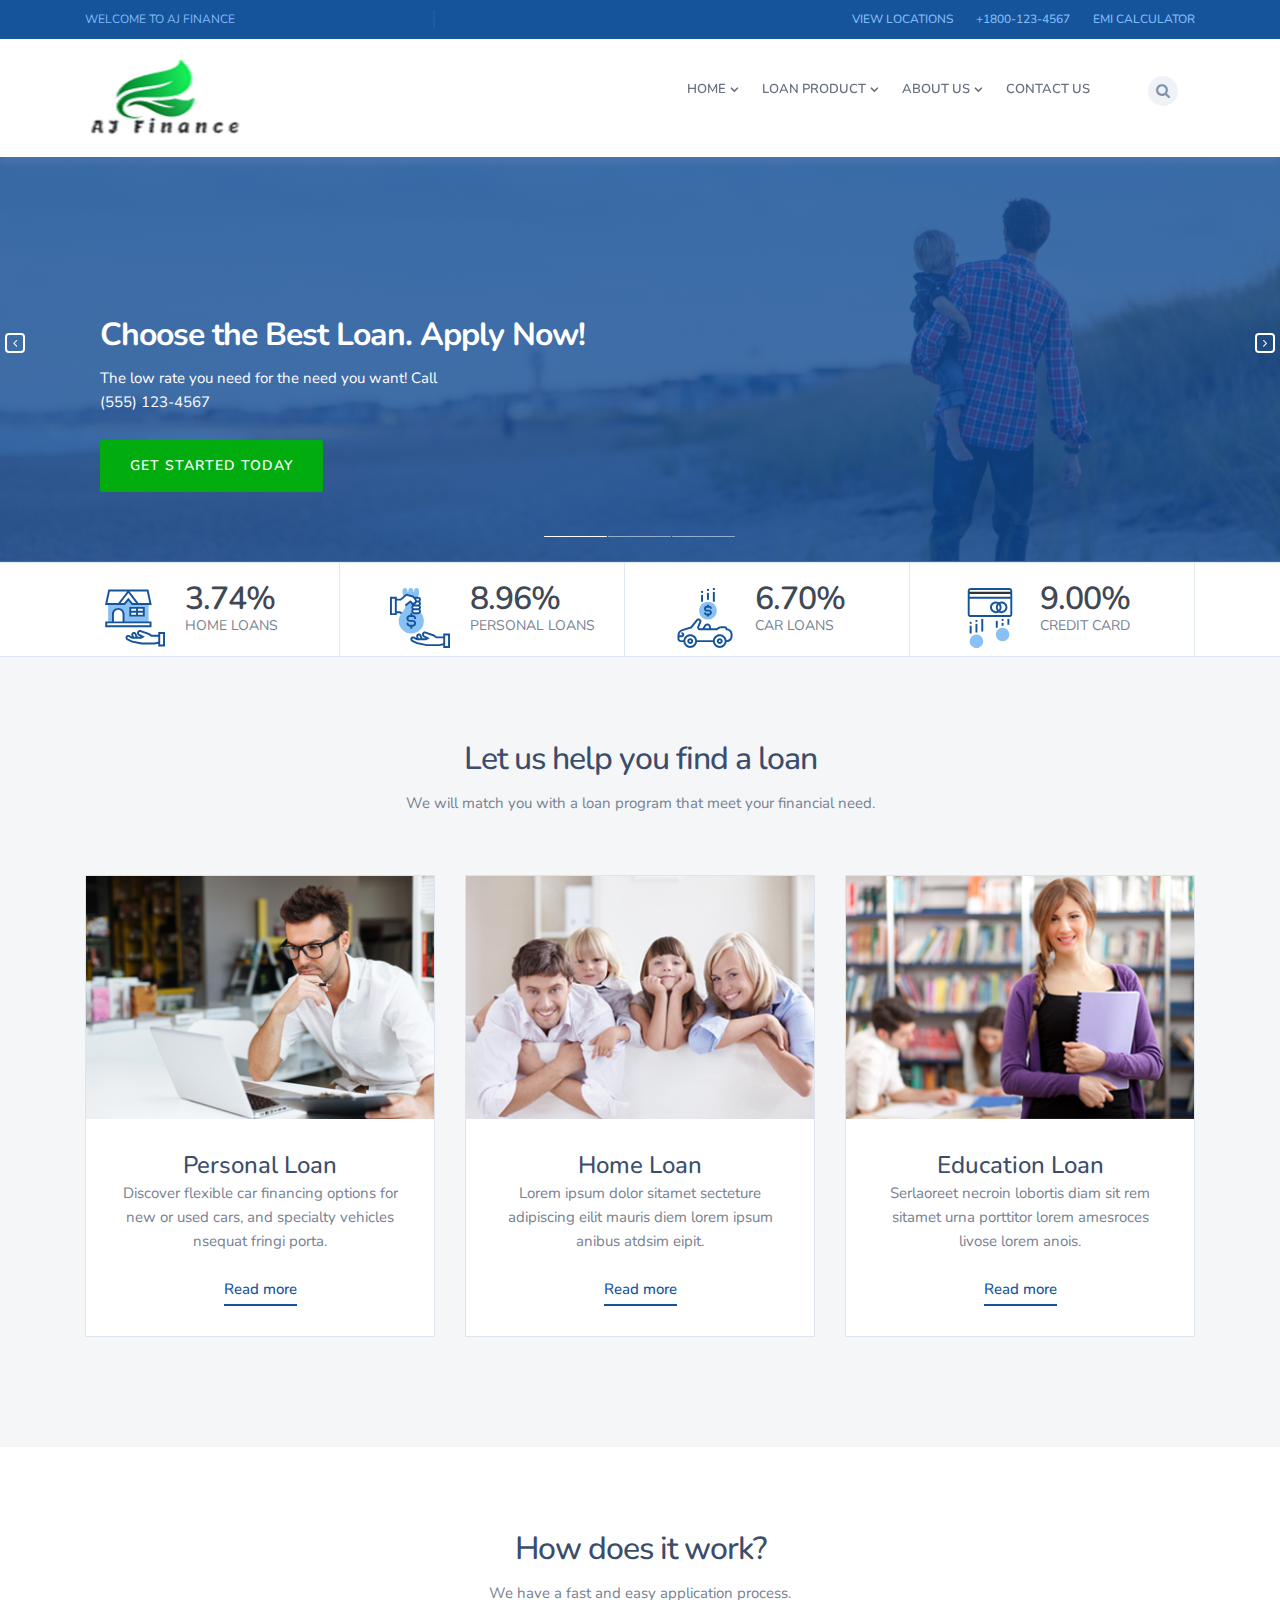
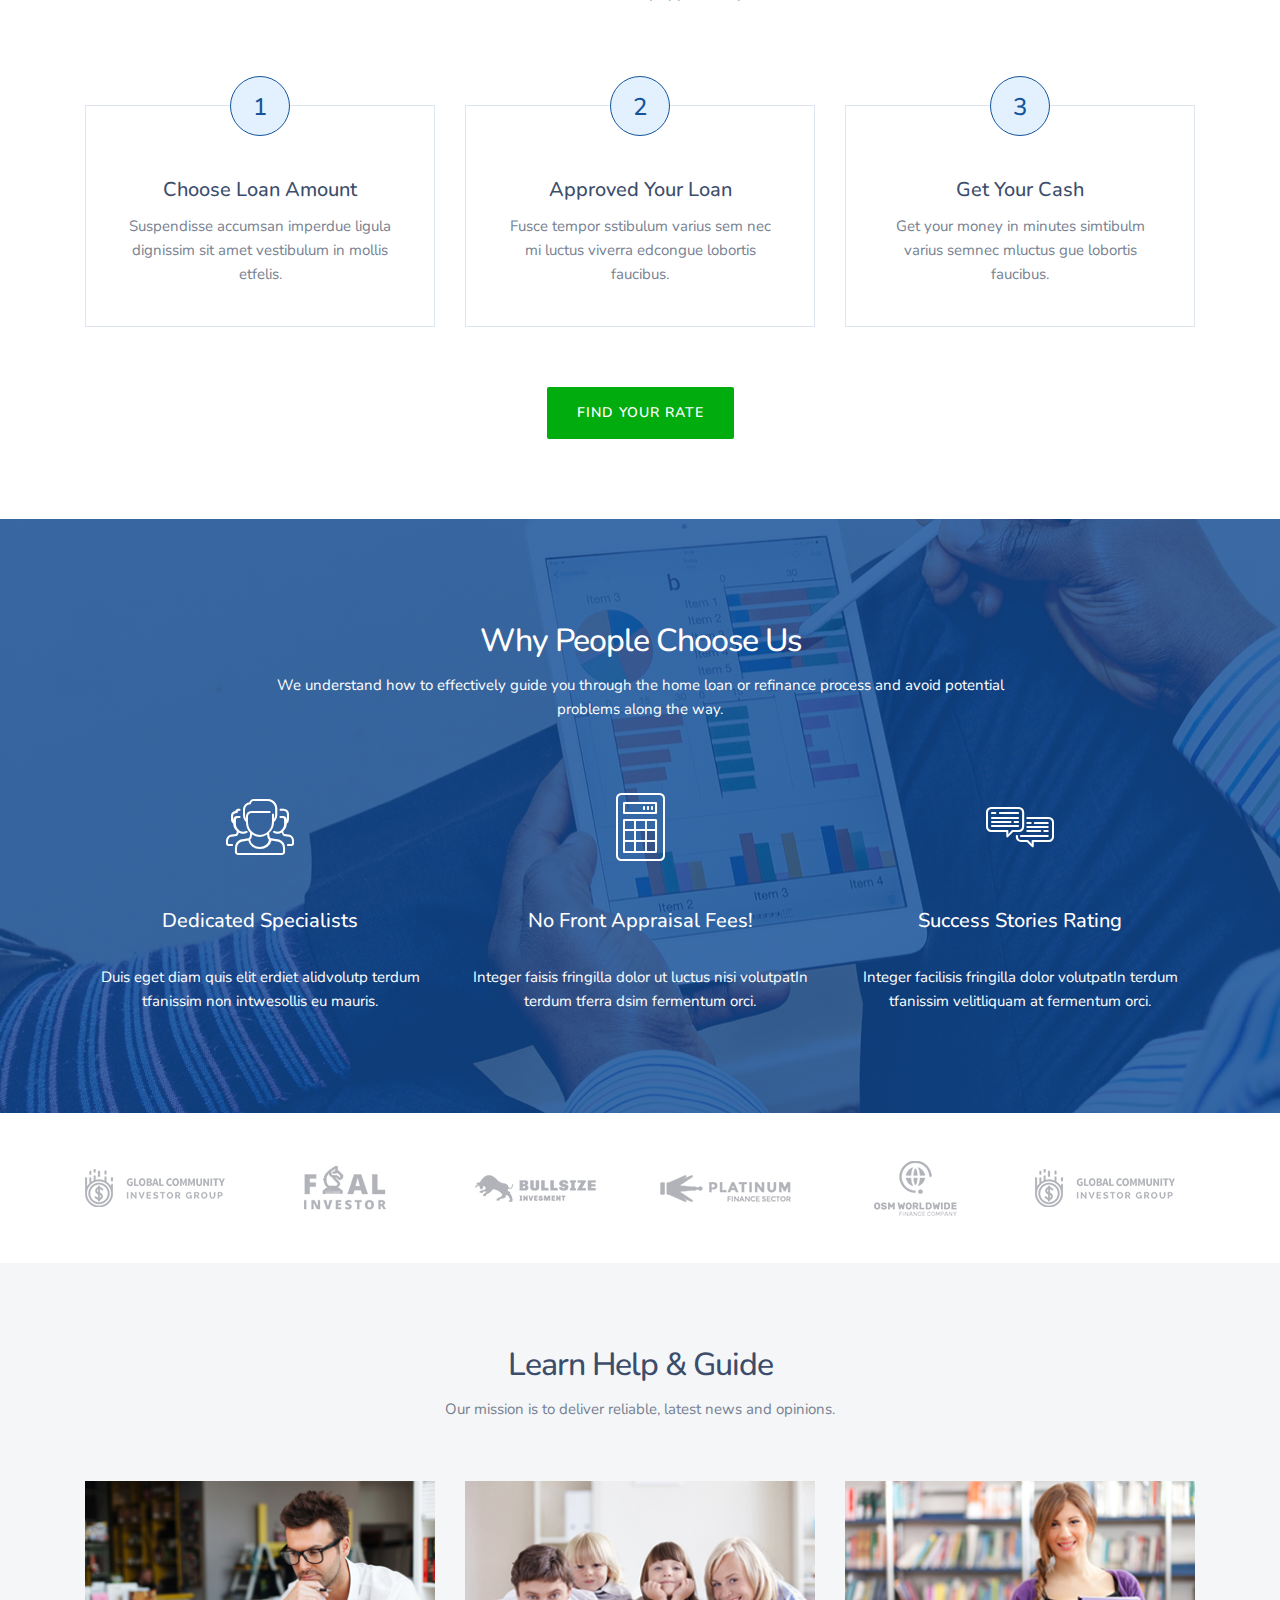
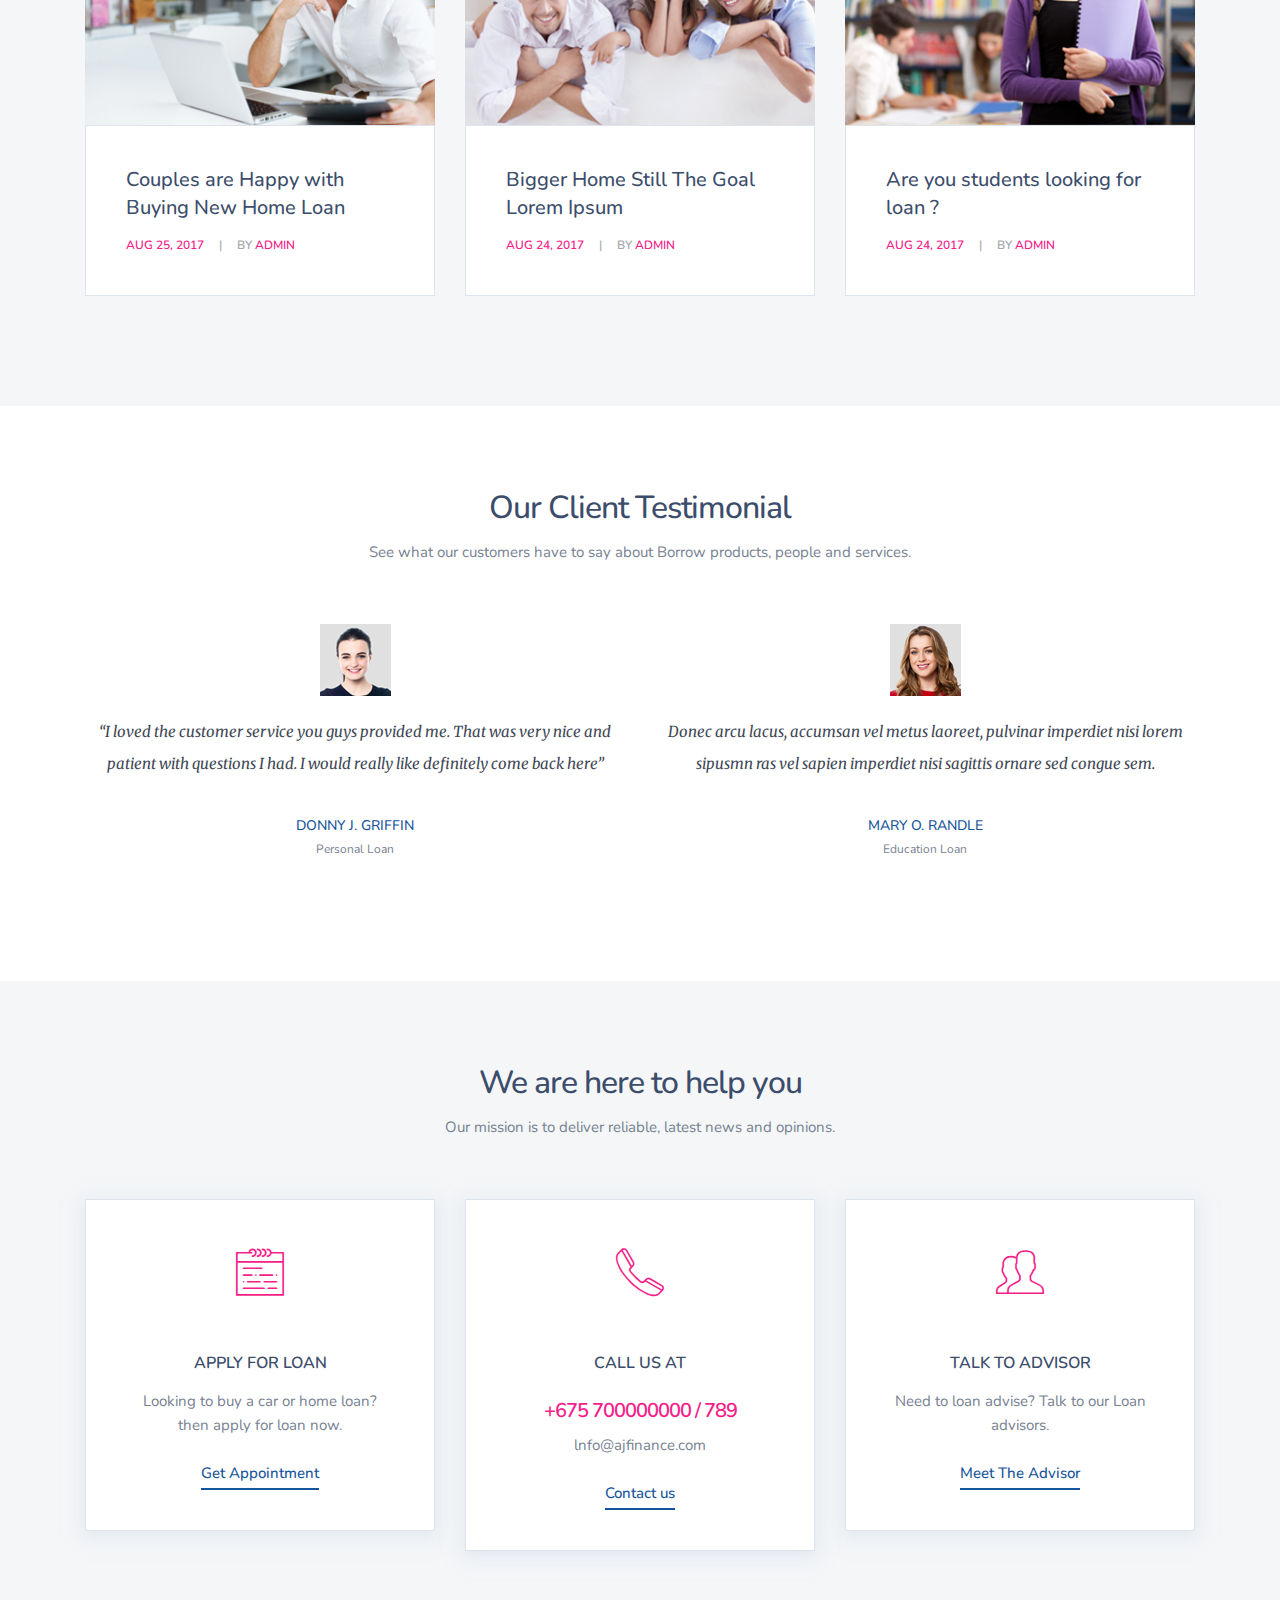
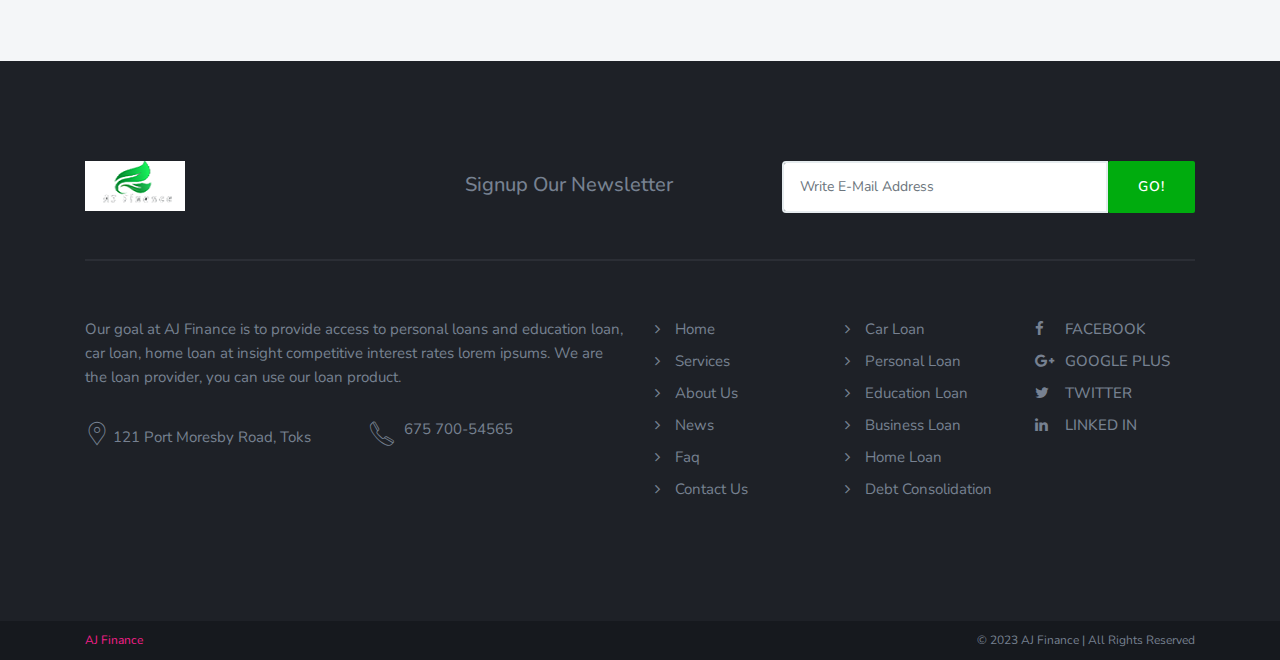
==== commit 388429e8: "1:21am 22/09/23" ====
--- a/index.html
+++ b/index.html
@@ -61,8 +61,8 @@
     </div>
     <!-- /.top-bar -->
     <div class="header">
-        <div class="container">
-            <div class="row">
+        <div class="container"> 
+		<div class="row">
                 <div class="col-xl-2 col-lg-2 col-md-12 col-sm-6 col-6">
                     <!-- logo -->
                     <div class="logo">
@@ -71,26 +71,19 @@
                 </div>
                 <!-- logo -->
                 <div class="col-xl-9 col-lg-9 col-md-12 col-sm-12 col-12">
-                      <div id="navigation">
+                  <div id="navigation">
                         <!-- navigation start-->
                         <ul>
                             <li class="active"><a href="#" class="animsition-link">Home</a>
                                 <ul>
-                                    
-                                    <li><a href="index-4-students-loan.html" title="students loan" class="animsition-link">Students Loan Page <span class="badge">New</span></a> </li>
+                                    <li><a href="index.html" title="Home page 1" class="animsition-link">Home</a></li>
+                                   <li><a href="index-4-students-loan.html" title="students loan" class="animsition-link">Students Loan Page <span class="badge">New</span></a> </li>
                                     <li><a href="index-5-business-loan.html" title="students loan" class="animsition-link">Business Loan Page<span class="badge">New</span></a></li>
-                                    <li><a href="index-6.html" title="" class="animsition-link">Apply Now<span class="badge">New</span></a></li>
-                                    <li><a href="index-7-borrow-bank.html" title="" class="animsition-link">Bank Home Page<span class="badge">New</span></a></li>
-                                </ul>
+                                    <li><a href="index-6.html" title="" class="animsition-link">Apply<span class="badge">New</span></a></li>
+                                    </ul>
                             </li>
                             <li><a href="#" class="animsition-link">Loan Product</a>
                                 <ul>
-                                    <li><a href="#" title="Education Loan" class="animsition-link">Credit Card <span class="badge">New</span></a>
-                                        <ul>
-                                            <li><a href="credit-card-listing.html" title="Credit Card Listing" class="animsition-link">Credit Card Listing</a></li>
-                                            <li><a href="credit-card-single.html" title="Credit Card Single" class="animsition-link">Credit Card Single</a></li>
-                                        </ul>
-                                    </li>
                                     <li><a href="#" title="Lenders" class="animsition-link">Lenders <span class="badge">New</span></a>
                                         <ul>
                                             <li><a href="lender-listing.html" title="Credit Card Listing" class="animsition-link">Lenders Listing</a></li>
@@ -111,75 +104,13 @@
                                 <ul>
                                     <li><a href="about.html" title="About us" class="animsition-link">About us</a></li>
                                     <li><a href="team.html" title="Team" class="animsition-link">Team</a></li>
+									<li><a href="blog-three-column.html" title="Blog Three Column" class="animsition-link">Blog</a></li>
                                 </ul>
                             </li>
-                            <li><a href="blog-listing.html" class="animsition-link">Blog</a>
-                                <ul>
-                                    <li><a href="blog-listing.html" title="Blog Listing" class="animsition-link">Blog Listing</a></li>
-                                    <li><a href="blog-single.html" title="Blog Single" class="animsition-link">Blog Single</a></li>
-                                    <li><a href="blog-two-column.html" title="Blog Two Column" class="animsition-link">Blog Two Column</a></li>
-                                    <li><a href="blog-three-column.html" title="Blog Three Column" class="animsition-link">Blog Three Column</a></li>
-                                </ul>
-                            </li>
-                            <li><a href="compare-loan.html" class="animsition-link">Features</a>
-                                <ul>
-                                    <li><a href="#" title="Compare Loan" class="animsition-link">Compare Page</a>
-                                        <ul>
-                                          
-                                            <li><a href="compare-credit-card.html" title="Compare Loan" class="animsition-link">Compare Credit Card</a>
-                                                <li><a href="compare-personal-loan.html" title="Compare Loan" class="animsition-link">Compare Personal</a></li>
-                                                <li><a href="compare-student-loan.html" title="Compare Loan" class="animsition-link">Compare Student Loan</a></li>
-                                                  <li><a href="compare-loan.html" title="Compare Loan" class="animsition-link">Compare Loan</a></li>
-                                        </ul>
-                                        </li>
-                                        <li><a href="#" class="animsition-link">Landing Pages</a>
-                                            <ul>
-                                                <li><a href="landing-page-car-loan.html" title="Loan Calculator" class="animsition-link">Car Loan 
-                                     <small class="highlight">Landing Page</small>
-                                     </a></li>
-                                                <li><a href="landing-page-home-loan.html" title="Loan Calculator" class="animsition-link">Home Loan 
-                                     <small class="highlight">Landing Page</small></a></li>
-                                     <li><a href="refinancing-landing-page.html" title="Refinancing Page" class="animsition-link">Refinancing Page
-                                     <small class="highlight">Landing Page</small></a></li>
-                                       <li><a href="lead-genrator-landing-page.html" title="Lead Genrator" class="animsition-link">Lead Genrator 
-                                     <small class="highlight">Landing Page</small></a></li>
-                                       <li><a href="card-landing-page.html" title="Card Landing" class="animsition-link">Card Page 
-                                     <small class="highlight">Landing Page</small></a></li>
-                                            </ul>
-                                        </li>
-                                        <li><a href="loan-calculator.html" title="Loan Calculator" class="animsition-link">Loan Calculator</a></li>
-                                        <li><a href="loan-eligibility.html" title="Loan Calculator" class="animsition-link">Loan Eligibility Cal <span class="badge">NEW</span></a></li>
-                                        <li><a href="faq.html" title="Faq" class="animsition-link">Faq page</a></li>
-                                        <li><a href="testimonial.html" title="Testimonial" class="animsition-link">Testimonial</a></li>
-                                        <li><a href="error.html" title="404 Error" class="animsition-link">404 Error</a></li>
-                                        <li><a href="gallery-filter-2.html" class="animsition-link">Gallery</a>
-                                            <ul>
-                                                <li><a href="gallery-filter-2.html" title="Filterable Gallery 2 column" class="animsition-link">Filterable Gallery 2 column</a></li>
-                                                <li><a href="gallery-filter-3.html" title="Filterable Gallery 3 column" class="animsition-link">Filterable Gallery 3 column</a></li>
-                                                <li><a href="gallery-masonry.html" title="Masonry Gallery" class="animsition-link">Masonry Gallery</a></li>
-                                                <li><a href="gallery-zoom.html" title="Zoom Gallery" class="animsition-link">Zoom Gallery</a></li>
-                                            </ul>
-                                        </li>
-                                        <li><a href="shortcodes-tabs.html" class="animsition-link">Shortcodes</a>
-                                            <ul>
-                                                <li><a href="shortcodes-tables.html" title="Table" class="animsition-link">Table</a></li>
-                                                <li><a href="shortcodes-tabs.html" title="Tab" class="animsition-link">Tab</a></li>
-                                                <li><a href="shortcodes-accordion.html" title="Accordion" class="animsition-link">Accordion</a></li>
-                                                <li><a href="shortcodes-alert.html" title="Alert" class="animsition-link">Alert</a></li>
-                                                <li><a href="shortcodes-button.html" title="Button" class="animsition-link">Button</a></li>
-                                                <li><a href="shortcodes-column.html" title="Column" class="animsition-link">Column</a></li>
-                                            </ul>
-                                        </li>
-                                        <li><a href="contact-us.html" title="Contact us" class="animsition-link">Contact us</a></li>
-                                </ul>
-                                </li>
-                                <li><a href="compare-loan.html" class="animsition-link">Bank Account</a>
-                                    <ul>
-                                        <li><a href="personal-bank-account.html" title="Bank Account" class="animsition-link">Bank Account</a></li>
-                                        <li><a href="personal-bank-saving.html" title="Bank Saving" class="animsition-link">Bank Account list</a></li>
-                                        <li><a href="borrow-account-saving.html" title="Bank Account Single" class="animsition-link">Bank Account Single</a></li>
-                                    </ul>
-                                </li>
+                                                            
+                                 <li><a href="contact-us.html" title="Contact us" class="animsition-link">Contact us</a></li>
+                                
+                                
                         </ul>
                     </div>
                     <!-- /.navigation start-->
@@ -190,7 +121,7 @@
                 </div>
                 <!-- /.search start-->
             </div>
-        </div>
+		</div>
     </div>
     <div class="slider" id="slider">
         <!-- slider -->
